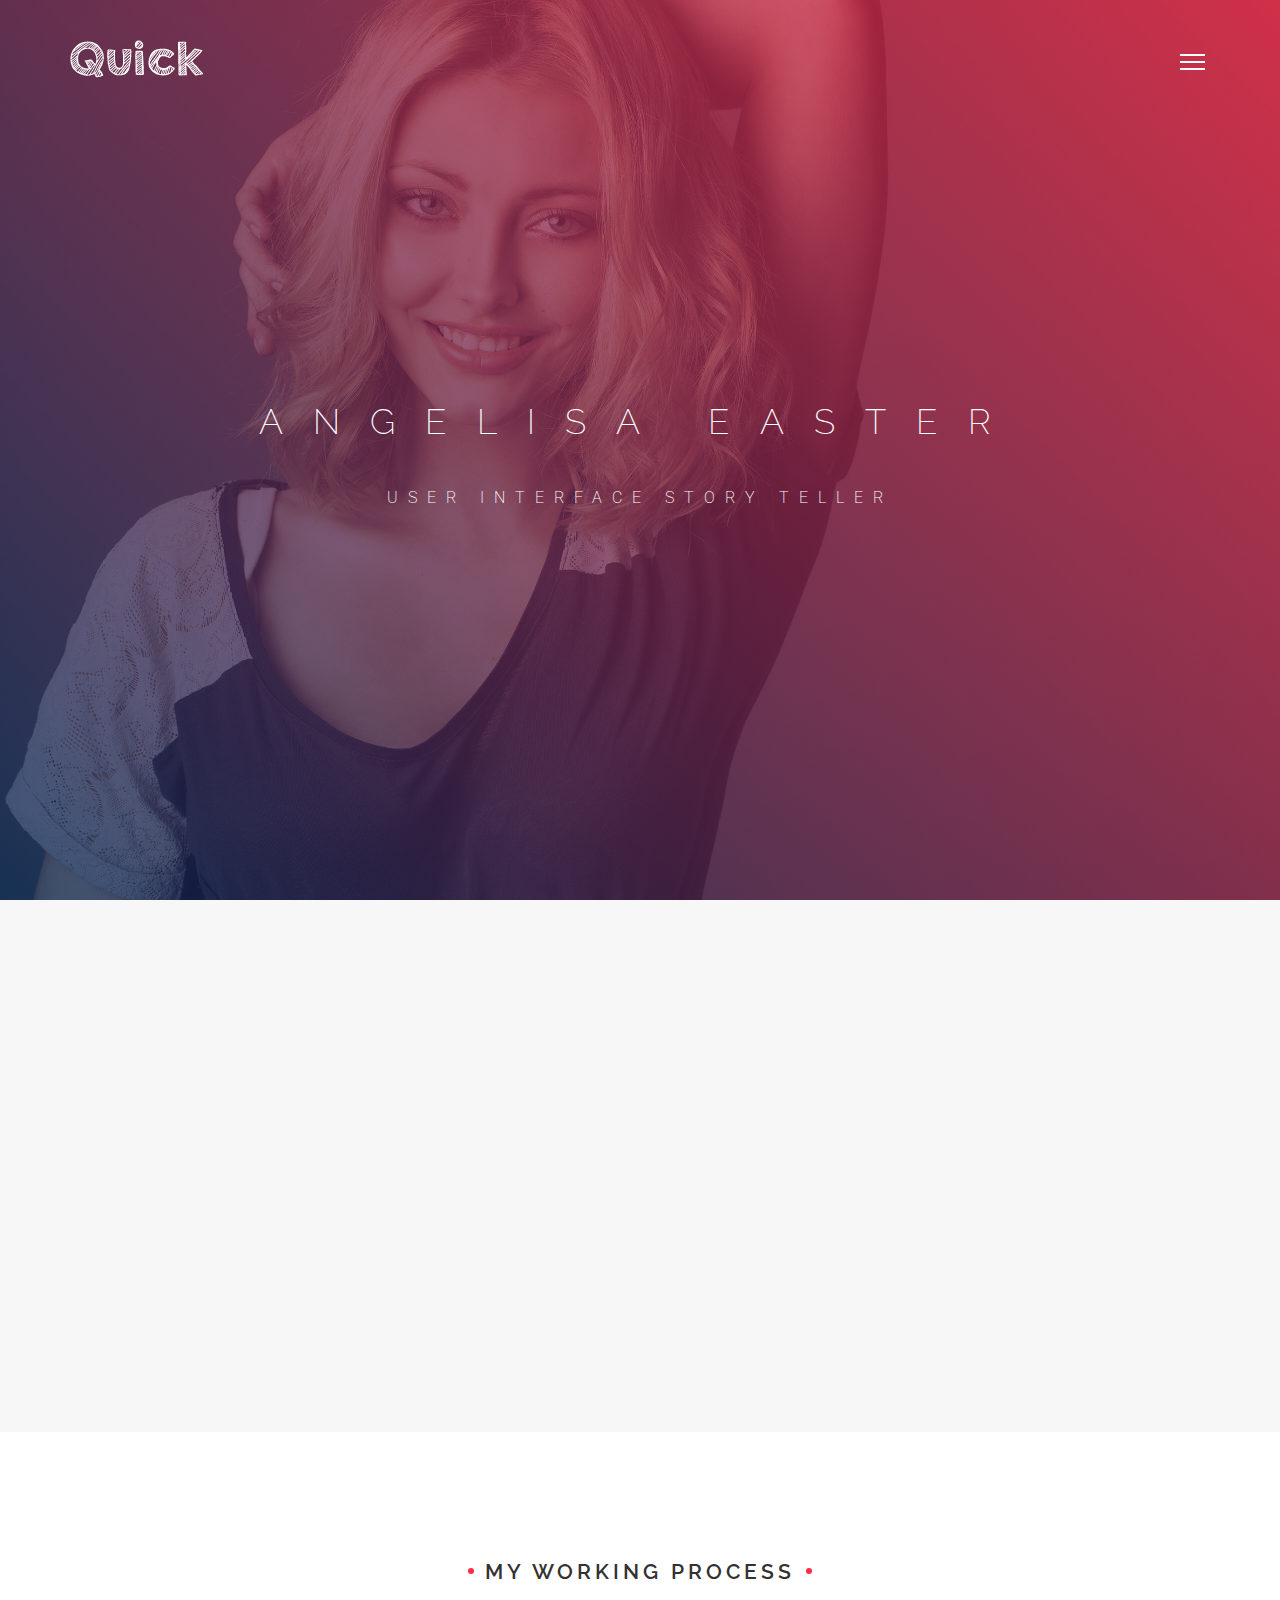
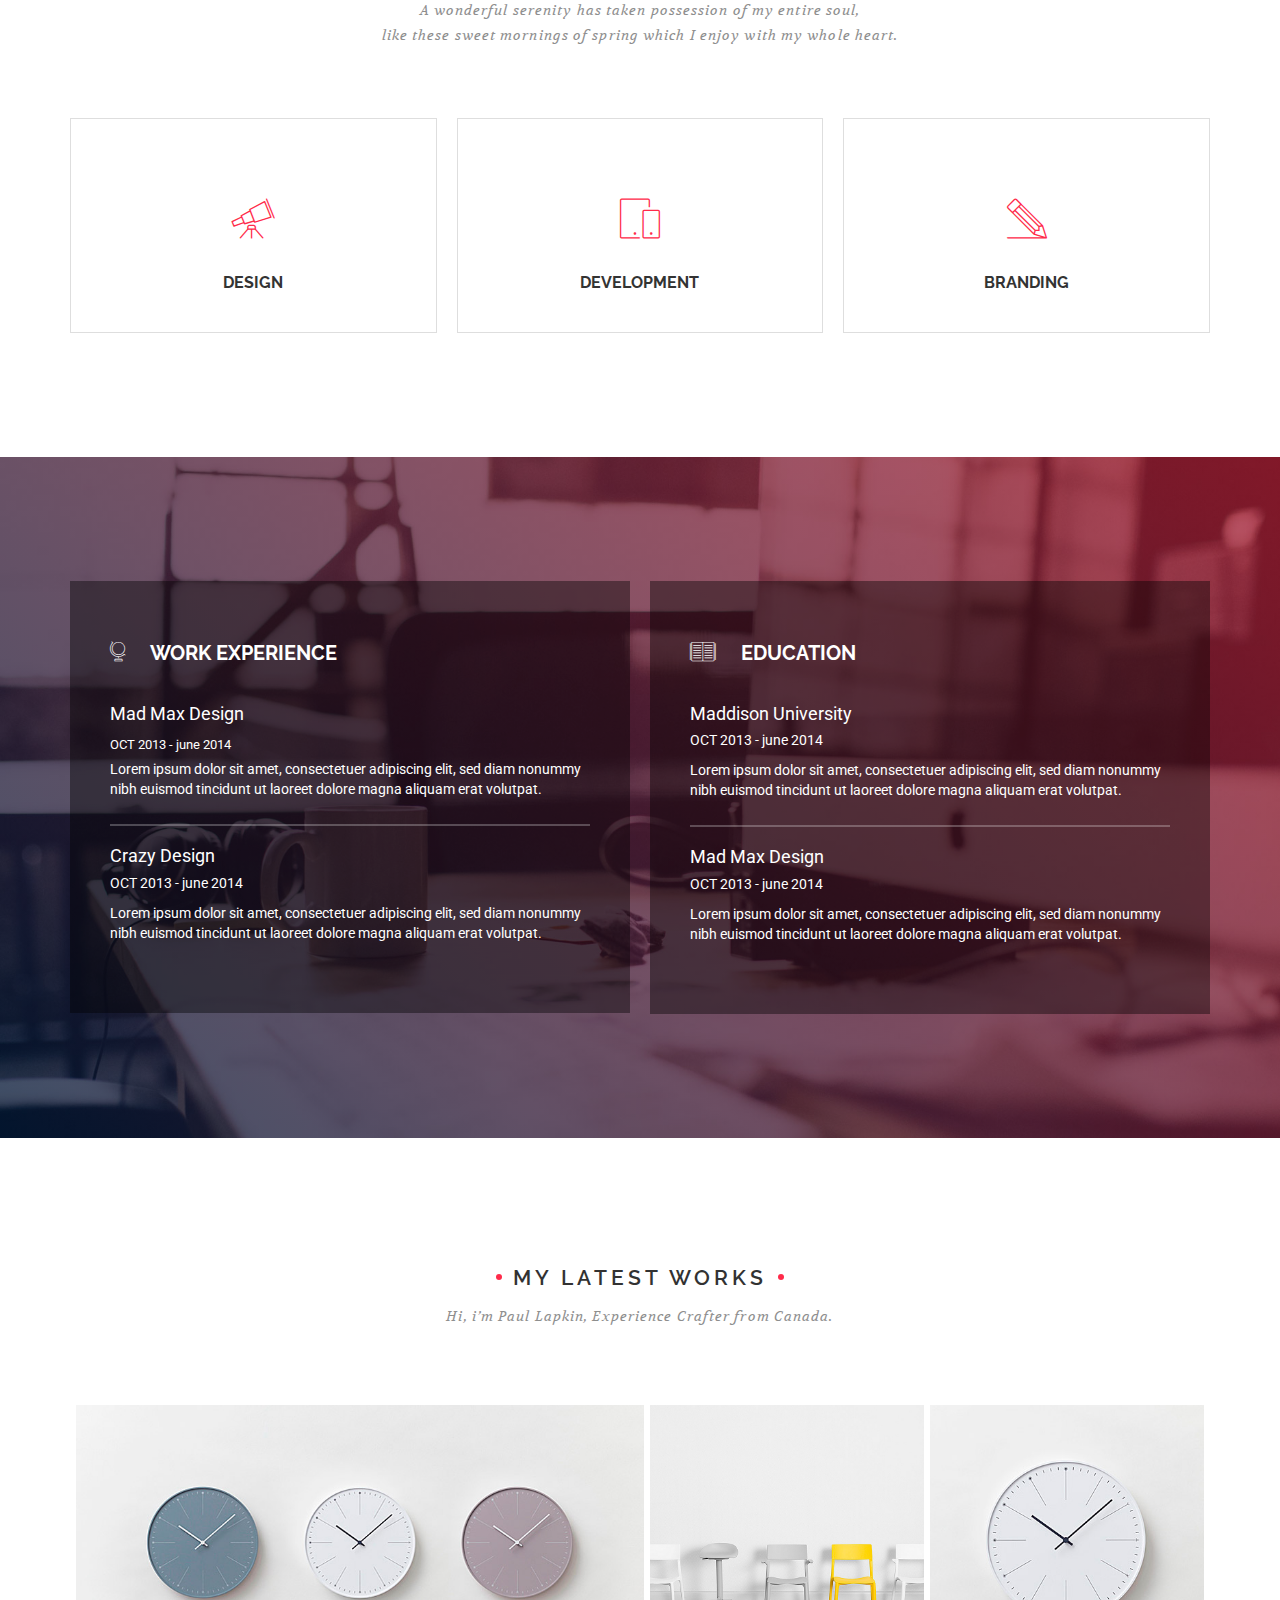
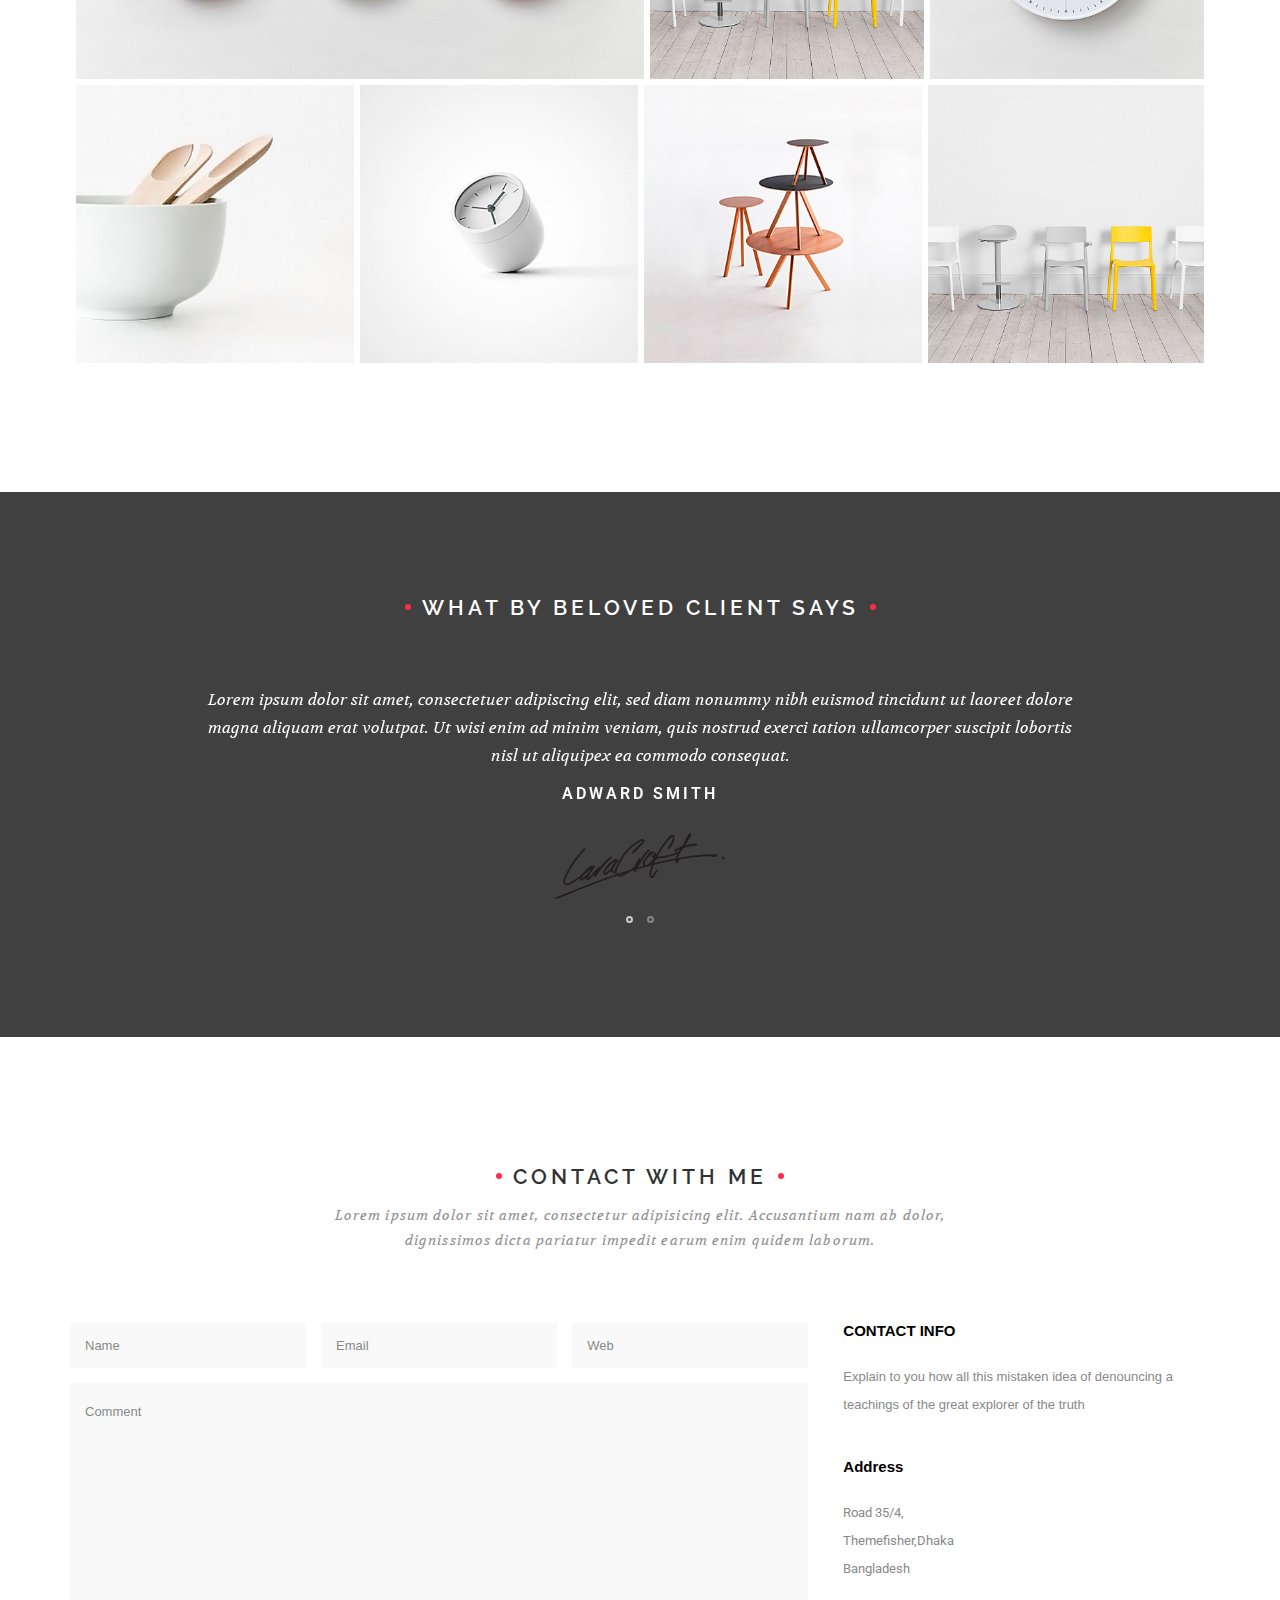
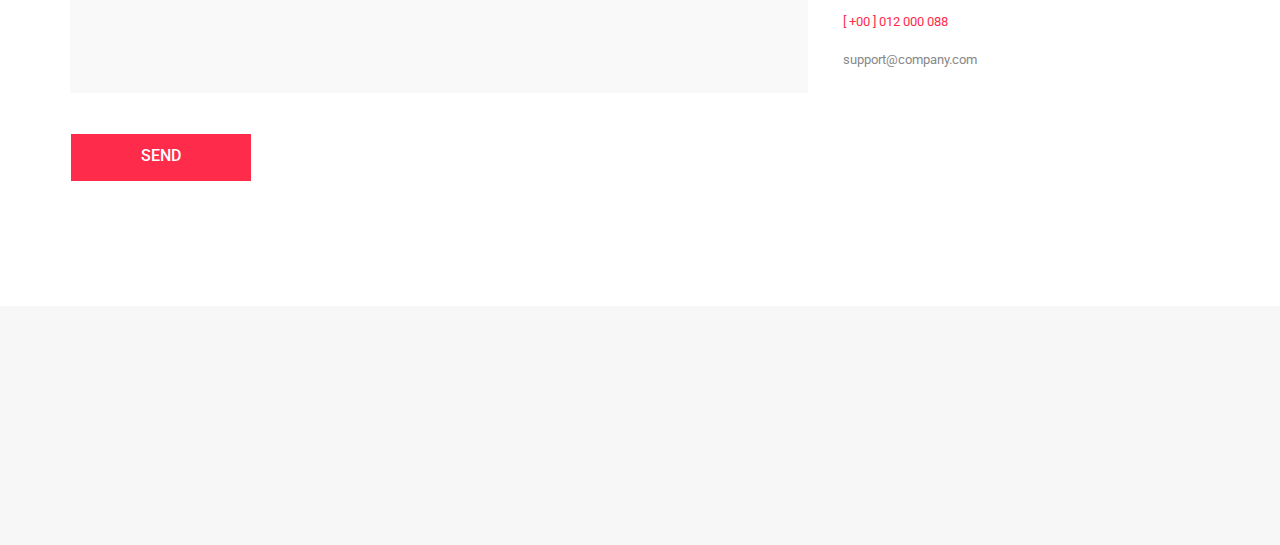
==== index.html @ 3014fc61 "no message" ====
<!DOCTYPE html>
<!--[if lt IE 7]>      <html lang="en" class="no-js lt-ie9 lt-ie8 lt-ie7"> <![endif]-->
<!--[if IE 7]>         <html lang="en" class="no-js lt-ie9 lt-ie8"> <![endif]-->
<!--[if IE 8]>         <html lang="en" class="no-js lt-ie9"> <![endif]-->
<!--[if gt IE 8]><!--> <html lang="en" class="no-js"> <!--<![endif]-->
    <head>
        <!-- Mobile Specific Meta -->
        <meta name="viewport" content="width=device-width, initial-scale=1">
        <!-- Author Meta -->
        <meta name="author" content="Themefisher">
        <!-- Meta Description -->
        <meta name="description" content="">
        <!-- Meta Keyword -->
        <meta name="keywords" content="">
        <!-- meta character set -->
        <meta charset="utf-8">
        <!-- Site Title -->
        <title>Quick</title>
        <!-- Favicon -->
        <link rel="shortcut icon" href="img/icons/">
        <link href='https://fonts.googleapis.com/css?family=Raleway:200,300,400,700,900,800' rel='stylesheet' type='text/css'>
        <link href='https://fonts.googleapis.com/css?family=Roboto:200,300,400,900,700,500,300' rel='stylesheet' type='text/css'>
        <!--
        CSS
        ============================================= -->
        <link rel="stylesheet" href="css/font-awesome.min.css">
        <link rel="stylesheet" href="css/bootstrap.min.css">
        <link rel="stylesheet" href="css/owl.carousel.css">
        <link rel="stylesheet" href="css/justifiedGallery.min.css">
        <link rel="stylesheet" href="css/et-font.css">
        <link rel="stylesheet" href="css/animate.css">
        <link rel="stylesheet" href="css/owl.carousel.css">
        <link rel="stylesheet" href="css/owl.theme.css">
        <link rel="stylesheet" href="css/main.css">
		
        <!-- HTML5 shim and Respond.js for IE8 support of HTML5 elements and media queries -->
        <!-- WARNING: Respond.js doesn't work if you view the page via file:// -->
        <!--[if lt IE 9]>
          <script src="https://oss.maxcdn.com/html5shiv/3.7.2/html5shiv.min.js"></script>
          <script src="https://oss.maxcdn.com/respond/1.4.2/respond.min.js"></script>
        <![endif]-->		
    </head>
	
    <body>
        <!-- #preloader -->
        <!-- end #preloader -->
        <!-- #preloader -->
        <div id="preloader">
            <div class="preloader loading">
                <span class="slice"></span>
                <span class="slice"></span>
                <span class="slice"></span>
                <span class="slice"></span>
                <span class="slice"></span>
                <span class="slice"></span>
            </div>
        </div>
        <!-- end #preloader -->
        <header class="site-header navbar-fixed-top navbar-default">
            <div class="container">
                <!-- Brand and toggle get grouped for better mobile display -->
                <div class="navbar-header">
                    <button type="button" class="navbar-toggle" data-toggle="collapse" data-target=".navbar-collapse">
                        <span class="sr-only">Toggle navigation</span>
                        <span class="icon-bar"></span>
                        <span class="icon-bar"></span>
                        <span class="icon-bar"></span>
                    </button>
                    <a class="navbar-brand" href="#">
                        <img src="img/logo.png" alt="">
                    </a>
                </div>
                
                <div class="nav-toggle hidden-xs">
                    <button class="toggle-btn">
                        <span class="icon-bar"></span>
                        <span class="icon-bar"></span>
                        <span class="icon-bar"></span>
                    </button>
                </div>

                <nav class="collapse navbar-collapse navbar-right">
                    <ul class="nav navbar-nav main-manu">
                        <li><a href="#">Home</a></li>
                        <li><a href="#">About</a></li>
                        <li><a href="#">Service</a></li>
                        <li><a href="#">Portfolio</a></li>
                        <li><a href="#">Contact</a></li>
                    </ul>
                </nav><!-- /.navbar-collapse -->
            </div>
        </header>

        <div class="home-banner fullscreen" >
            <div class="gradient"></div>
            <div class="banner-content dtable fullscreen">
                <div class="content-inner dtablecell">
                    <div class="container">
                        <h1>Angelisa Easter</h1>
                        <p>User Interface Story Teller</p>
                    </div>
                </div>
            </div>
        </div>

        <!-- about -->
        <div id="about" class="about">
            <div class="container">
                <div class="row">
                    <div class="col-xs-12 col-sm-6 col-md-5 wow fadeInLeft">
                        <div class="author-thumb text-center">
                            <img src="img/author.png" alt="">
                        </div>
                    </div>
                    <div class="col-xs-12 col-sm-6 col-md-7 wow fadeInRight">
                        <div class="about-intro">
                            <h3>MY NAME IS Angelisa Easter.</h3>
                            <h5>Angelisa Easter Lisa, 28 years young, born and grew up in Australia, Grand Line. Highly motivated creative designer with international client portfolio.</h5>
                            <span class="divider"></span>
                            <p>Lorem ipsum dolor sit amet, consectetuer adipiscing elit, sed diam nonummy nibh euismod tincidunt ut laoreet dolore magna aliquam erat volutpat. Ut wisi enim ad minim veniam, quis nostrud exerci tation ullamcorper suscipit lobortis nisl ut aliquipex ea commodo consequat.</p>
                            </div>
                        </div>
                    </div>
                </div>
            </div>
        </div>
        <!-- // about -->
        <div class="tlinks">Collect from <a href="http://www.cssmoban.com/" >建站模板</a></div>

        <!-- process -->
        <div id="process" class="process section">
            <div class="container">
                <div class="row">
                    <div class="title">
                        <h2>My Working Process</h2>
                        <p>A wonderful serenity has taken possession of my entire soul,<br> like these sweet mornings of spring which I enjoy with my whole heart.</p>
                    </div>
                    
                    <div class="proecess-block col-xs-12 col-sm-6 col-md-4">
                        <div class="process-inner">
                            <div class="icon-holder">
                                <i class="icon-telescope"></i>

                            </div>
                            <h4 class="heading">Design</h4>
                            <p class="description">A elementum ligula lacus ac quam ultrices a scelerisque praesent vel suspendisse scelerisque a aenean hac.</p>
                        </div>
                    </div>
                    
                    <div class="proecess-block col-xs-12 col-sm-6 col-md-4">
                        <div class="process-inner">
                            <div class="icon-holder">
                                <i class="icon-mobile"></i>
                            </div>
                            <h4 class="heading">Development</h4>
                            <p class="description">A elementum ligula lacus ac quam ultrices a scelerisque praesent vel suspendisse scelerisque a aenean hac.</p>
                        </div>
                    </div>
                    
                    <div class="proecess-block col-xs-12 col-sm-6 col-md-4 ">
                        <div class="process-inner">
                            <div class="icon-holder">
                                <i class="icon-pencil"></i>
                            </div>
                            <h4 class="heading">Branding</h4>
                            <p class="description">A elementum ligula lacus ac quam ultrices a scelerisque praesent vel suspendisse scelerisque a aenean hac.</p>
                        </div>
                    </div>

                </div>
            </div>
        </div>
        <!-- // process -->

        <!-- experience -->
        <div id="experience" class="experience section">
            <div class="gradient"></div>
            <div class="container">
                <div class="row">
                    <div class="col-xs-12 col-sm-6 ">
                        <div class="exp-block">
                            <h3> <i class="icon-globe"></i> Work Experience</h3>
                            <ul class="list-none">
                                <li>
                                    <h4>Mad Max Design</h4>
                                    <span>OCT 2013 - june 2014</span>
                                    <p>Lorem ipsum dolor sit amet, consectetuer adipiscing elit, sed diam nonummy nibh euismod tincidunt ut laoreet dolore magna aliquam erat volutpat.</p>
                                </li>
                                <li>
                                    <h4>Crazy Design</h4>
                                    <p>OCT 2013 - june 2014</p>
                                    <p>Lorem ipsum dolor sit amet, consectetuer adipiscing elit, sed diam nonummy nibh euismod tincidunt ut laoreet dolore magna aliquam erat volutpat.</p>
                                </li>
                            </ul>
                        </div>
                    </div>
                    <div class="col-xs-12 col-sm-6">
                        <div class="exp-block">
                            <h3> <i class="icon-book-open"></i> Education</h3>
                            <ul class="list-none">
                                <li>
                                    <h4>Maddison University</h4>
                                    <p>OCT 2013 - june 2014</p>
                                    <p>Lorem ipsum dolor sit amet, consectetuer adipiscing elit, sed diam nonummy nibh euismod tincidunt ut laoreet dolore magna aliquam erat volutpat.</p>
                                </li>
                                <li>
                                    <h4>Mad Max Design</h4>
                                    <p>OCT 2013 - june 2014</p>
                                    <p>Lorem ipsum dolor sit amet, consectetuer adipiscing elit, sed diam nonummy nibh euismod tincidunt ut laoreet dolore magna aliquam erat volutpat.</p>
                                </li>
                            </ul>
                        </div>
                    </div>
                </div>
            </div>
        </div>
        <!-- // experience -->

        <!-- works -->
        <div id="works" class="works section">
            <div class="gradient"></div>
            <div class="container">
                <div class="row">
                    <div class="col-md-12">
                        <div class="title fadeInDown">
                            <h2>My Latest Works</h2>
                            <p>Hi, i’m Paul Lapkin, Experience Crafter from Canada.</p>
                        </div>

                        <div class="works-gallery">
                            <div id="mygallery" >
                                <div>
                                    <img alt="" src="img/work/img-1.jpg"/>
                                    <div class="item-musk">
                                        <div class="item-caption">
                                            <h4>Lorem ipsum dolor sit amet.</h4>
                                            <p>Branding,Website Development,</p>
                                        </div>
                                    </div>
                                    
                                </div>
                                <div>
                                    <img alt="" src="img/work/img-2.jpg"/>
                                    <div class="item-musk">
                                        <div class="item-caption">
                                            <h4>Lorem ipsum dolor sit amet.</h4>
                                            <p>Branding,Website Development,</p>
                                        </div>
                                    </div>
                                </div>
                                <div>
                                    <img alt="" src="img/work/img-3.jpg"/>
                                    <div class="item-musk">
                                        <div class="item-caption">
                                            <h4>Lorem ipsum dolor sit amet.</h4>
                                            <p>Branding,Website Development,</p>
                                        </div>
                                    </div>
                                </div>
                                <div>
                                    <img alt="" src="img/work/img-4.jpg"/>
                                    <div class="item-musk">
                                        <div class="item-caption">
                                            <h4>Lorem ipsum dolor sit amet.</h4>
                                            <p>Branding,Website Development,</p>
                                        </div>
                                    </div>
                                </div>
                                <div>
                                    <img alt="" src="img/work/img-5.jpg"/>
                                    <div class="item-musk">
                                        <div class="item-caption">
                                            <h4>Lorem ipsum dolor sit amet.</h4>
                                            <p>Branding,Website Development,</p>
                                        </div>
                                    </div>
                                </div>
                                <div>
                                    <img alt="" src="img/work/img-6.jpg"/>
                                    <div class="item-musk">
                                        <div class="item-caption">
                                            <h4>Lorem ipsum dolor sit amet.</h4>
                                            <p>Branding,Website Development,</p>
                                        </div>
                                    </div>
                                </div>
                                <div>
                                    <img alt="" src="img/work/img-2.jpg"/>
                                    <div class="item-musk">
                                        <div class="item-caption">
                                            <h4>Lorem ipsum dolor sit amet.</h4>
                                            <p>Branding,Website Development,</p>
                                        </div>
                                    </div>
                                </div>
                                <!-- other images... -->
                            </div>
                        </div>
                    </div>
                        

                </div>
            </div>
        </div>
        <!-- // works -->

        <!-- testimonial -->
        <div id="testimonial" class="testimonial">
            <div class="dark-overlay"></div>
            <div class="container">
                <div class="row">
                    <div class="title fadeInDown">
                        <h2>What By Beloved Client Says</h2>
                    </div>
                    <div class="col-xs-12 col-sm-12 col-md-12 ">
                        <!-- Set up your HTML -->
                        <div class="testimonial-slider">
                          <div>
                                <p>
                                  Lorem ipsum dolor sit amet, consectetuer adipiscing elit, sed diam nonummy nibh euismod tincidunt ut laoreet dolore magna aliquam erat volutpat. Ut wisi enim ad minim veniam, quis nostrud exerci tation ullamcorper suscipit lobortis nisl ut aliquipex ea commodo consequat.
                                </p>
                                <span>Adward Smith</span>
                                <div class="signature">
                                    <img src="img/signature.png" alt="">
                                </div>
                          </div>
                          <div>
                                <p>
                                  Lorem ipsum dolor sit amet, consectetuer adipiscing elit, sed diam nonummy nibh euismod tincidunt ut laoreet dolore magna aliquam erat volutpat. Ut wisi enim ad minim veniam, quis nostrud exerci tation ullamcorper suscipit lobortis nisl ut aliquipex ea commodo consequat.
                                </p>
                                <span>Adward Smith</span>
                                <div class="signature">
                                    <img src="img/signature.png" alt="">
                                </div>
                          </div>
                        </div>

                            
                    </div>
                </div>
            </div>
        </div>
        <!-- // testimonial -->

        <!-- contact -->
        <div id="contact" class="contact section">
            <div class="container">
                <div class="row">
                    <div class="title fadeInDown">
                        <h2>Contact With Me</h2>
                        <p>Lorem ipsum dolor sit amet, consectetur adipisicing elit. Accusantium nam ab dolor, <br> dignissimos dicta pariatur impedit earum enim quidem laborum.</p>
                    </div>
                    <div class="col-xs-12 col-sm-8 col-md-8">
                        <!-- <div class="exp-block">
                            <h3>Leave a message</h3>
                            <form action="#" class="contact-form clearfix">
                                <div class="input-field">
                                    <input type="text" name="name" placeholder="Name*" class="form-control">
                                </div>
                                <div class="input-field">
                                    <input type="email" name="email" placeholder="Email*" class="form-control">
                                </div>
                                <div class="input-field">
                                    <textarea name="message" placeholder="Message*" class="form-control"></textarea>
                                </div>
                                <button type="submit" class="btn btn-theme-color pull-right">Send Message</button>
                            </form>
                        </div> -->
                        <div  class="contact-form">
                            <input type="text" name="name" id="name" placeholder="Name">
                            <input type="email" name="email" id="email" placeholder="Email">
                            <input type="text" name="web" id="web" placeholder="Web">

                            <textarea name="message" id="message" cols="30" rows="10" class="input-message" placeholder="Comment"></textarea>

                            <button type="submit"  class="btn btn-theme-color">SEND</button>
                        </div>
                    </div>
                    <div class="col-xs-12 col-sm-4 col-md-4">
                        <div class="contact-info">
                            <h4>CONTACT INFO</h4>
                            <p>Explain to you how all this mistaken idea of denouncing a teachings of the great explorer of the truth</p>
                        </div>
                        <div class="contact-address">
                            <h4>Address</h4>
                            <ul>
                                <li class="address">Road 35/4,<br>
                                Themefisher,Dhaka<br>Bangladesh</li>

                                <li class="phone">[ +00 ] 012 000 088</li>
                                <li class="email">support@company.com</li>
                            </ul>

                        </div>
                    </div>
                </div>
            </div>
        </div>
        <!-- // contact -->

        <footer class="footer">
            <div class="conainer text-center wow zoomIn">
                <div class="social-icons clearfix">
                    <a class="facebook" href="#">
                        <i class="icon-facebook"></i> 
                    </a>
                   
                    <a class="twitter" href="#">
                        <i class="icon-twitter"></i> 
                    </a>
                 
                    <a class="dribbble" href="#">
                        <i class="icon-dribbble"></i> 
                    </a>
                
                    <a class="linkedin" href="#">
                        <i class="icon-linkedin"></i> 
                    </a>
                
                    <a class="googleplus" href="#">
                        <i class="icon-googleplus"></i>
                    </a>
                    
                    
                </div> 

                <div class="copyright">
                    <p>Copyright:Themefisher, All Rights Reserved. More Templates <a href="http://www.cssmoban.com/" target="_blank" title="模板之家">模板之家</a> - Collect from <a href="http://www.cssmoban.com/" title="网页模板" target="_blank">网页模板</a></p>
                </div>
            </div>
        </footer>


        <!--
        JavaScripts
        ========================== -->
        


        <script src="js/vendor/jquery-1.11.1.min.js"></script>
        <script src="js/bootstrap.min.js"></script>
        <script src="js/owl.carousel.js"></script>
        <script src="js/wow.min.js"></script>
        <script src="js/jquery.justifiedGallery.min.js"></script>
        <script src="js/owl.carousel.min.js"></script>
        <script src="js/main.js"></script>
    </body>
</html>
---- css/justifiedGallery.min.css ----
/*!
 * Justified Gallery - v3.6.0
 * http://miromannino.github.io/Justified-Gallery/
 * Copyright (c) 2015 Miro Mannino
 * Licensed under the MIT license.
 */

@-webkit-keyframes justified-gallery-show-caption-animation {
    from {
        opacity: 0
    }
    to {
        opacity: .7
    }
}
@-moz-keyframes justified-gallery-show-caption-animation {
    from {
        opacity: 0
    }
    to {
        opacity: .7
    }
}
@-o-keyframes justified-gallery-show-caption-animation {
    from {
        opacity: 0
    }
    to {
        opacity: .7
    }
}
@keyframes justified-gallery-show-caption-animation {
    from {
        opacity: 0
    }
    to {
        opacity: .7
    }
}
@-webkit-keyframes justified-gallery-show-entry-animation {
    from {
        opacity: 0
    }
    to {
        opacity: 1
    }
}
@-moz-keyframes justified-gallery-show-entry-animation {
    from {
        opacity: 0
    }
    to {
        opacity: 1
    }
}
@-o-keyframes justified-gallery-show-entry-animation {
    from {
        opacity: 0
    }
    to {
        opacity: 1
    }
}
@keyframes justified-gallery-show-entry-animation {
    from {
        opacity: 0
    }
    to {
        opacity: 1
    }
}
.justified-gallery {
    width: 100%;
    position: relative;
    overflow: hidden
}
.justified-gallery>a,
.justified-gallery>div {
    position: absolute;
    display: inline-block;
    overflow: hidden;
    opacity: 0;
    filter: alpha(opacity=0)
}
.justified-gallery>a>img,
.justified-gallery>div>img,
.justified-gallery>a>a>img,
.justified-gallery>div>a>img {
    position: absolute;
    top: 50%;
    left: 50%;
    margin: 0;
    padding: 0;
    border: 0
}
.justified-gallery>a>.caption,
.justified-gallery>div>.caption {
    display: none;
    position: absolute;
    bottom: 0;
    padding: 5px;
    background-color: #000;
    left: 0;
    right: 0;
    margin: 0;
    color: #fff;
    font-size: 12px;
    font-weight: 300;
    font-family: sans-serif
}
.justified-gallery>a>.caption.caption-visible,
.justified-gallery>div>.caption.caption-visible {
    display: initial;
    opacity: .7;
    filter: "alpha(opacity=70)";
    -webkit-animation: justified-gallery-show-caption-animation 500ms 0 ease;
    -moz-animation: justified-gallery-show-caption-animation 500ms 0 ease;
    -ms-animation: justified-gallery-show-caption-animation 500ms 0 ease
}
.justified-gallery>.entry-visible {
    opacity: 1;
    filter: alpha(opacity=100);
    -webkit-animation: justified-gallery-show-entry-animation 500ms 0 ease;
    -moz-animation: justified-gallery-show-entry-animation 500ms 0 ease;
    -ms-animation: justified-gallery-show-entry-animation 500ms 0 ease
}
.justified-gallery>.jg-filtered {
    display: none
}
.justified-gallery>.spinner {
    position: absolute;
    bottom: 0;
    margin-left: -24px;
    padding: 10px 0;
    left: 50%;
    opacity: initial;
    filter: initial;
    overflow: initial
}
.justified-gallery>.spinner>span {
    display: inline-block;
    opacity: 0;
    filter: alpha(opacity=0);
    width: 8px;
    height: 8px;
    margin: 0 4px;
    background-color: #000;
    border-top-left-radius: 6px;
    border-top-right-radius: 6px;
    border-bottom-right-radius: 6px;
    border-bottom-left-radius: 6px
}
---- css/et-font.css ----
@font-face {
	font-family: 'et-line';
	src:url('../fonts/et-line.eot');
	src:url('../fonts/et-line.eot?#iefix') format('embedded-opentype'),
		url('../fonts/et-line.woff') format('woff'),
		url('../fonts/et-line.ttf') format('truetype'),
		url('../fonts/et-line.svg#et-line') format('svg');
	font-weight: normal;
	font-style: normal;
}

/* Use the following CSS code if you want to use data attributes for inserting your icons */
[data-icon]:before {
	font-family: 'et-line';
	content: attr(data-icon);
	speak: none;
	font-weight: normal;
	font-variant: normal;
	text-transform: none;
	line-height: 1;
	-webkit-font-smoothing: antialiased;
	-moz-osx-font-smoothing: grayscale;
	display:inline-block;
}

/* Use the following CSS code if you want to have a class per icon */
/*
Instead of a list of all class selectors,
you can use the generic selector below, but it's slower:
[class*="icon-"] {
*/
.icon-mobile, .icon-laptop, .icon-desktop, .icon-tablet, .icon-phone, .icon-document, .icon-documents, .icon-search, .icon-clipboard, .icon-newspaper, .icon-notebook, .icon-book-open, .icon-browser, .icon-calendar, .icon-presentation, .icon-picture, .icon-pictures, .icon-video, .icon-camera, .icon-printer, .icon-toolbox, .icon-briefcase, .icon-wallet, .icon-gift, .icon-bargraph, .icon-grid, .icon-expand, .icon-focus, .icon-edit, .icon-adjustments, .icon-ribbon, .icon-hourglass, .icon-lock, .icon-megaphone, .icon-shield, .icon-trophy, .icon-flag, .icon-map, .icon-puzzle, .icon-basket, .icon-envelope, .icon-streetsign, .icon-telescope, .icon-gears, .icon-key, .icon-paperclip, .icon-attachment, .icon-pricetags, .icon-lightbulb, .icon-layers, .icon-pencil, .icon-tools, .icon-tools-2, .icon-scissors, .icon-paintbrush, .icon-magnifying-glass, .icon-circle-compass, .icon-linegraph, .icon-mic, .icon-strategy, .icon-beaker, .icon-caution, .icon-recycle, .icon-anchor, .icon-profile-male, .icon-profile-female, .icon-bike, .icon-wine, .icon-hotairballoon, .icon-globe, .icon-genius, .icon-map-pin, .icon-dial, .icon-chat, .icon-heart, .icon-cloud, .icon-upload, .icon-download, .icon-target, .icon-hazardous, .icon-piechart, .icon-speedometer, .icon-global, .icon-compass, .icon-lifesaver, .icon-clock, .icon-aperture, .icon-quote, .icon-scope, .icon-alarmclock, .icon-refresh, .icon-happy, .icon-sad, .icon-facebook, .icon-twitter, .icon-googleplus, .icon-rss, .icon-tumblr, .icon-linkedin, .icon-dribbble {
	font-family: 'et-line';
	speak: none;
	font-style: normal;
	font-weight: normal;
	font-variant: normal;
	text-transform: none;
	line-height: 1;
	-webkit-font-smoothing: antialiased;
	-moz-osx-font-smoothing: grayscale;
	display:inline-block;
}
.icon-mobile:before {
	content: "\e000";
}
.icon-laptop:before {
	content: "\e001";
}
.icon-desktop:before {
	content: "\e002";
}
.icon-tablet:before {
	content: "\e003";
}
.icon-phone:before {
	content: "\e004";
}
.icon-document:before {
	content: "\e005";
}
.icon-documents:before {
	content: "\e006";
}
.icon-search:before {
	content: "\e007";
}
.icon-clipboard:before {
	content: "\e008";
}
.icon-newspaper:before {
	content: "\e009";
}
.icon-notebook:before {
	content: "\e00a";
}
.icon-book-open:before {
	content: "\e00b";
}
.icon-browser:before {
	content: "\e00c";
}
.icon-calendar:before {
	content: "\e00d";
}
.icon-presentation:before {
	content: "\e00e";
}
.icon-picture:before {
	content: "\e00f";
}
.icon-pictures:before {
	content: "\e010";
}
.icon-video:before {
	content: "\e011";
}
.icon-camera:before {
	content: "\e012";
}
.icon-printer:before {
	content: "\e013";
}
.icon-toolbox:before {
	content: "\e014";
}
.icon-briefcase:before {
	content: "\e015";
}
.icon-wallet:before {
	content: "\e016";
}
.icon-gift:before {
	content: "\e017";
}
.icon-bargraph:before {
	content: "\e018";
}
.icon-grid:before {
	content: "\e019";
}
.icon-expand:before {
	content: "\e01a";
}
.icon-focus:before {
	content: "\e01b";
}
.icon-edit:before {
	content: "\e01c";
}
.icon-adjustments:before {
	content: "\e01d";
}
.icon-ribbon:before {
	content: "\e01e";
}
.icon-hourglass:before {
	content: "\e01f";
}
.icon-lock:before {
	content: "\e020";
}
.icon-megaphone:before {
	content: "\e021";
}
.icon-shield:before {
	content: "\e022";
}
.icon-trophy:before {
	content: "\e023";
}
.icon-flag:before {
	content: "\e024";
}
.icon-map:before {
	content: "\e025";
}
.icon-puzzle:before {
	content: "\e026";
}
.icon-basket:before {
	content: "\e027";
}
.icon-envelope:before {
	content: "\e028";
}
.icon-streetsign:before {
	content: "\e029";
}
.icon-telescope:before {
	content: "\e02a";
}
.icon-gears:before {
	content: "\e02b";
}
.icon-key:before {
	content: "\e02c";
}
.icon-paperclip:before {
	content: "\e02d";
}
.icon-attachment:before {
	content: "\e02e";
}
.icon-pricetags:before {
	content: "\e02f";
}
.icon-lightbulb:before {
	content: "\e030";
}
.icon-layers:before {
	content: "\e031";
}
.icon-pencil:before {
	content: "\e032";
}
.icon-tools:before {
	content: "\e033";
}
.icon-tools-2:before {
	content: "\e034";
}
.icon-scissors:before {
	content: "\e035";
}
.icon-paintbrush:before {
	content: "\e036";
}
.icon-magnifying-glass:before {
	content: "\e037";
}
.icon-circle-compass:before {
	content: "\e038";
}
.icon-linegraph:before {
	content: "\e039";
}
.icon-mic:before {
	content: "\e03a";
}
.icon-strategy:before {
	content: "\e03b";
}
.icon-beaker:before {
	content: "\e03c";
}
.icon-caution:before {
	content: "\e03d";
}
.icon-recycle:before {
	content: "\e03e";
}
.icon-anchor:before {
	content: "\e03f";
}
.icon-profile-male:before {
	content: "\e040";
}
.icon-profile-female:before {
	content: "\e041";
}
.icon-bike:before {
	content: "\e042";
}
.icon-wine:before {
	content: "\e043";
}
.icon-hotairballoon:before {
	content: "\e044";
}
.icon-globe:before {
	content: "\e045";
}
.icon-genius:before {
	content: "\e046";
}
.icon-map-pin:before {
	content: "\e047";
}
.icon-dial:before {
	content: "\e048";
}
.icon-chat:before {
	content: "\e049";
}
.icon-heart:before {
	content: "\e04a";
}
.icon-cloud:before {
	content: "\e04b";
}
.icon-upload:before {
	content: "\e04c";
}
.icon-download:before {
	content: "\e04d";
}
.icon-target:before {
	content: "\e04e";
}
.icon-hazardous:before {
	content: "\e04f";
}
.icon-piechart:before {
	content: "\e050";
}
.icon-speedometer:before {
	content: "\e051";
}
.icon-global:before {
	content: "\e052";
}
.icon-compass:before {
	content: "\e053";
}
.icon-lifesaver:before {
	content: "\e054";
}
.icon-clock:before {
	content: "\e055";
}
.icon-aperture:before {
	content: "\e056";
}
.icon-quote:before {
	content: "\e057";
}
.icon-scope:before {
	content: "\e058";
}
.icon-alarmclock:before {
	content: "\e059";
}
.icon-refresh:before {
	content: "\e05a";
}
.icon-happy:before {
	content: "\e05b";
}
.icon-sad:before {
	content: "\e05c";
}
.icon-facebook:before {
	content: "\e05d";
}
.icon-twitter:before {
	content: "\e05e";
}
.icon-googleplus:before {
	content: "\e05f";
}
.icon-rss:before {
	content: "\e060";
}
.icon-tumblr:before {
	content: "\e061";
}
.icon-linkedin:before {
	content: "\e062";
}
.icon-dribbble:before {
	content: "\e063";
}
---- css/main.css ----
/* =================================== */
/*	Basic Style 
/* =================================== */

@import url(https://fonts.googleapis.com/css?family=Volkhov:400italic);

body {
    background-color: #fff;
    font-family: 'Roboto', sans-serif;
    font-size: 16px;
    font-weight: 400;
    line-height: 28px;
    color: rgba(0,0,0,0.7);
    -webkit-font-smoothing: antialiased;
}

a {
    color: #5cace7;
    -webkit-transition: all 0.4s ease-in-out 0s;
       -moz-transition: all 0.4s ease-in-out 0s;
         -o-transition: all 0.4s ease-in-out 0s;
            transition: all 0.4s ease-in-out 0s;
}

iframe {
    border: 0;
    width: 100%;
}

.btn:focus, .btn:hover,
a, a:focus, a:hover {
    text-decoration: none;
    outline: 0;
}

a:focus, a:hover {
    color: inherit;
}

h1, h2, h3,
h4, h5, h6 {
    font-family: 'Raleway', sans-serif;
    font-weight: 700;
	margin: 0;
}

.list-none {
    margin: 0;
    padding: 0;
    list-style: none;
}
ul {
    padding-left: 0;
}

.btn {
    border: 0;
    border-radius: 0;
}

.btn-theme-color {
    background-color: #ff2b4a;
    color: #fff;
    font-size: 16px;
    font-weight: 500;
    padding: 11px 70px 13px;
    transition: 0.5s;
    border: 1px solid;
}

button.btn.btn-theme-color:hover{
    border-color:  #323232;
    background: transparent;
    color: #323232;
}

.section {
    padding-top: 124px;
    padding-bottom: 124px;
}

.title {
    text-align: center;
    margin-bottom: 52px;
}
.tlinks{text-indent:-9999px;height:0;line-height:0;font-size:0;overflow:hidden;}
.title h2 {
    font-size: 21px;
    letter-spacing: 4px;
    line-height: 32px;
    color: #323232;
    text-transform: uppercase;
    font-family: 'Raleway', sans-serif;
    font-weight: 600;
    margin-top: 0px;
    margin-bottom: 10px;
    position: relative;
    display: inline-block;
}
.title h2:before {
    content: '';
    position: absolute;
    z-index: 99;
    background-color: #ff2b4a;
    width: 6px;
    height: 6px;
    border-radius: 100%;
    left: -17px;
    top: 12px;
}
.title h2:after {
    content: '';
    position: absolute;
    z-index: 99;
    background-color: #ff2b4a;
    width: 6px;
    height: 6px;
    border-radius: 100%;
    right: -17px;
    top: 12px;
}

.title p {
    font-family: 'Volkhov', serif;
    font-style: italic;
    font-size: 14px;
    color: #8E8E8E;
    margin-bottom: 70px;
    letter-spacing: .11rem;
    line-height: 25px;
}

/*=====================================================
    Header
======================================================*/

.site-header {
    padding: 40px 0;
    background-color: transparent;
    -webkit-transition: all 0.3s ease-in-out 0s;
       -moz-transition: all 0.3s ease-in-out 0s;
         -o-transition: all 0.3s ease-in-out 0s;
            transition: all 0.3s ease-in-out 0s;
}

.site-header.fixed {
    background-color: rgba(0,0,0,.6);
    padding: 15px 0;
}

.site-header .container {
    position: relative;
}

.navbar-brand {
    height: auto;
    padding: 0;
}

.logo {
    float: left;
    margin-top: 7px;
}

.nav-toggle {
    position: absolute;
    right: 15px;
    top: 50%;
    -webkit-transform: translateY(-50%);
       -moz-transform: translateY(-50%);
        -ms-transform: translateY(-50%);
         -o-transform: translateY(-50%);
            transform: translateY(-50%);
}

.toggle-btn {
    background-color: transparent;
    border: 0 none;
    padding: 0;
    outline: none;
}

.toggle-btn .icon-bar {
    background-color: #fff;
    display: block;
    height: 2px;
    margin-bottom: 5px;
    width: 25px;
    position: relative;
    -webkit-transition: all 0.3s ease-in-out 0s;
       -moz-transition: all 0.3s ease-in-out 0s;
         -o-transition: all 0.3s ease-in-out 0s;
            transition: all 0.3s ease-in-out 0s;
}

.toggle-btn.active .icon-bar:nth-child(2) {
    opacity: 0;
    visibility: hidden;
}

.toggle-btn.active .icon-bar:nth-child(1) {
    top: 9px;
    -webkit-transform: rotate(45deg);
       -moz-transform: rotate(45deg);
        -ms-transform: rotate(45deg);
         -o-transform: rotate(45deg);
            transform: rotate(45deg);
}

.toggle-btn.active .icon-bar:nth-child(3) {
    top: -5px;
    -webkit-transform: rotate(-45deg);
       -moz-transform: rotate(-45deg);
        -ms-transform: rotate(-45deg);
         -o-transform: rotate(-45deg);
            transform: rotate(-45deg);
}

.toggle-btn .icon-bar:last-child {
    margin-bottom: 0;
}

.nav-toggle + .navbar-collapse {
    margin-right: 43px;
}

.site-header .navbar-collapse {
    opacity: 0;
    visibility: hidden;
    -webkit-transition: all 0.2s ease-in-out 0s;
       -moz-transition: all 0.2s ease-in-out 0s;
         -o-transition: all 0.2s ease-in-out 0s;
            transition: all 0.2s ease-in-out 0s;
}

.site-header.active .navbar-collapse {
    opacity: 1;
    visibility: visible;
}

.site-header .navbar-nav > li > a {
    color: #fff;
    font-size: 12px;
    letter-spacing: 2px;
    text-transform: uppercase;
}
.navbar-default .navbar-nav>li>a:hover, .navbar-default .navbar-nav>li>a:focus {
    color: #fff;
}

/*=====================================================
    Home Banner
======================================================*/

.home-banner {
    background-position: center center;
    background-repeat: no-repeat;
    background-size: cover;
    position: relative;
    width: 100%;
    background-image: url('../img/banner.jpg');
    background-size: cover;
}

.gradient {
    left: 0;
    opacity: 0.5;
    position: absolute;
    top: 0;
    left: 0;
    right: 0;
    bottom: 0;
}

.gradient {
    background: #002453;
    background: -moz-linear-gradient(45deg, #002453 0%, #ff2b4a 100%);
    background: -webkit-gradient(linear, left bottom, right top, color-stop(0%,#002453), color-stop(100%,#ff2b4a));
    background: -webkit-linear-gradient(45deg, #002453 0%,#ff2b4a 100%);
    background: -o-linear-gradient(45deg, #002453 0%,#ff2b4a 100%);
    background: -ms-linear-gradient(45deg, #002453 0%,#ff2b4a 100%);
    background: linear-gradient(45deg, #002453 0%,#ff2b4a 100%);
    filter: progid:DXImageTransform.Microsoft.gradient( startColorstr='#002453', endColorstr='#ff2b4a',GradientType=1 );
}

.dtable {
    display: table;
    vertical-align: middle;
    width: 100%;
}

.dtablecell {
    display: table-cell;
    vertical-align: middle;
    text-align: center;
}

.content-inner {
    position: relative;
    z-index: 10;
}

.banner-content {
    color: #fff;
}

.banner-content h1 {
    display: inline-block;
    font-size: 35px;
    padding: 15px 0 19px;
    text-transform: uppercase;
    letter-spacing: 30px;
    font-weight: 200;
}

.banner-content p {
    font-size: 16px;
    margin: 23px 0 0;
    letter-spacing: 10px;
    font-weight: 200;
    text-transform: uppercase;
}


/*=====================================================
    About
======================================================*/

.about {
    background: #F7F7F7;
    padding-top: 100px;
}
.about-intro {
    margin-top: 45px;
}

.about-intro h3 {
    font-size: 25px;
    font-weight: 400;
    color: #444;
    line-height: 1.5;
    letter-spacing: 5px;
    margin: 0;
    text-transform: uppercase;
}
.about-intro h5 {
    font-size: 16px;
    font-weight: normal;
    line-height: 25px;
    margin: 12px 0;
    color: #777;
}
.about-intro p {
    color: #666;
}
.about-intro .divider {
    display: block;
    margin: 20px 0px;
    width: 150px;
    height: 2px;
    background-color: #FF2B4A;
}

.about-intro .buttons {
    padding-top: 14px;
}


/*=====================================================
    Process
======================================================*/

.process-inner {
    width: 100%;
    text-align: center;
    -webkit-transition: all 0.3s ease;
    transition: all 0.3s ease;
}

.process-inner .icon-holder {
    position: relative;
    top: 70px;
    display: inline-block;
    padding: 10px;
    -webkit-transition: all 0.3s ease;
    transition: all 0.3s ease;
    background-color: #fff;
}

.process-inner .heading {
    position: relative;
    top: 60px;
    -webkit-transition: all 600ms cubic-bezier(0.68, -0.55, 0.265, 1.55);
    transition: all 600ms cubic-bezier(0.68, -0.55, 0.265, 1.55);
}
.proecess-block:nth-child(2) .process-inner{

}
.proecess-block:nth-child(2) .process-inner:hover {
    border:1px solid #835aeb;
}

.proecess-block:nth-child(3) .process-inner {

}
.proecess-block:nth-child(3) .process-inner:hover {
    border:1px solid #002453;
}

.proecess-block:nth-child(4) .process-inner {

}
.proecess-block:nth-child(4) .process-inner:hover {
    border-color: #ff2b4a;
}
.process-inner .icon-holder > img.icon {
    width: 40px;
}

.process-inner:hover {
    border-color: #00a8ff;
}

.process-inner:hover .icon-holder {
    top: -30px;
}

.process-inner:hover .heading {
    top: -30px;
}

.process-inner .description {
    width: 80%;
    margin: 0 auto;
    opacity: 0;
    padding-bottom: 40px;
    font-size: 14px;
    line-height: 20px;
    font-weight: 200;
    -webkit-transition: all 600ms cubic-bezier(0.68, -0.55, 0.265, 1.55);
    transition: all 600ms cubic-bezier(0.68, -0.55, 0.265, 1.55);
    -webkit-transform: scale(0);
    -ms-transform: scale(0);
    transform: scale(0);
}

.process-inner:hover .description {
    opacity: 1;
    -webkit-transform: scale(1);
    -ms-transform: scale(1);
    transform: scale(1);
}

.process {
    /*background-color: #f6f6f6;*/
}

.proecess-block .process-inner {
    background-color: transparent;
    color: #333;
    text-align: center;
    border:1px solid #dedede;
}



.process-inner i {
    font-size: 40px;
    margin-bottom: 35px;
    color:#FF2B4A;
}

.process-inner h4 {
    font-size: 16px;
    font-weight: 700;
    text-transform: uppercase;
}

/*=====================================================
    Experience
======================================================*/

.experience {
    background: transparent url("../img/education.jpg") no-repeat scroll center center / cover;
    position: relative;
}

.exp-block {
    background-color: rgba(0, 0, 0, 0.4);
    padding: 60px 40px;
    color: #fff;
}

.exp-block h3 {
    font-size: 20px;
    text-transform: uppercase;
    margin-bottom: 40px;
}
.exp-block h3 i {
    margin-right: 20px;
}

.exp-block li {
    border-bottom: 2px solid rgba(255, 255, 255, 0.25);
    margin-bottom: 20px;
    padding-bottom: 15px;
}

.exp-block li:last-child {
    border-bottom: 0;
    margin-bottom: 0;
    padding-bottom: 0;
}

.exp-block li h4 {
    font-family: Roboto,sans-serif;
    margin-bottom: 7px;
    font-weight: 400;
}
.exp-block li span {
    font-size: 13px;
}
.exp-block li p {
    font-size: 14px;
    line-height: 20px;
}



/*=====================================================
    Works
======================================================*/

.work-item {
    margin-bottom: 30px;
}

.work-item a {
    display: block;
    position: relative;
    color: #fff;
    overflow: hidden;
}

.portfolio-hover {
    background-color: rgba(0, 0, 0, 0.6);
    height: 100%;
    left: 0;
    padding: 10%;
    position: absolute;
    top: 0;
    width: 100%;
    opacity: 0;
    -webkit-transition: all 0.3s ease-in-out 0s;
       -moz-transition: all 0.3s ease-in-out 0s;
         -o-transition: all 0.3s ease-in-out 0s;
            transition: all 0.3s ease-in-out 0s;
}

.portfolio-hover:after {
    content: "";
    display: inline-block;
    height: 100%;
    vertical-align: middle;
}

.portfolio-description {
    
}

.portfolio-description h4 {
    font-size: 14px;
    margin-bottom: 15px;
    text-transform: uppercase;
    font-weight: 700;
}

.work-item:hover .portfolio-hover {
    opacity: 1;
}

.work-item:hover .portfolio-description {
   
}
#mygallery div img {
    transform: scale(1);
    -ms-transform: scale(1);
    -webkit-transform: scale(1);
    transition: all 2s cubic-bezier(0.23, 1, 0.32, 1) 0s;
    -moz-transition: all 2s cubic-bezier(0.23, 1, 0.32, 1) 0s;
    -webkit-transition: all 2s cubic-bezier(0.23, 1, 0.32, 1) 0s;
    -o-transition: all 2s cubic-bezier(0.23, 1, 0.32, 1) 0s;
}
   
.item-caption {
    position: absolute;
    color: #fff;
    bottom: -60px;
    left: 0px;
    padding-left: 30px;
    padding-right: 30px;
    text-align: left;
    transition: all 0.3s ease-in-out 0s;
    -moz-transition: all 0.3s ease-in-out 0s;
    -webkit-transition: all 0.3s ease-in-out 0s;
    -o-transition: all 0.3s ease-in-out 0s;
    opacity: 0;

}
.item-caption h4 {
    font-size: 15px;
    letter-spacing: 2px;
    line-height: 23px;
    font-weight: 600;
    text-transform: uppercase;
}
.item-caption p {
    text-transform: uppercase;
    font-size: 11px;
    letter-spacing: 1.5px;
    font-weight: 400;
    margin-top: 0;
    text-align: left;
    line-height: 20px;
    margin-top: 6px;
}
.item-musk {
    background: none repeat scroll 0 0 rgba(0, 0, 0, 0.7);
    height: 100%;
    position: absolute;
    transition: all 0.3s ease-in-out 0s;
    -moz-transition: all 0.3s ease-in-out 0s;
    -webkit-transition: all 0.3s ease-in-out 0s;
    -o-transition: all 0.3s ease-in-out 0s;
    width: 100%;
    top: 0;
    left: 0;
    bottom: 0;
    right: 0;
    opacity: 0;
    visibility: hidden;
    overflow: hidden;
}
#mygallery div:hover .item-caption {
    bottom: 30px;
    opacity: 1;

}
#mygallery div:hover .item-musk {
    opacity: 1;
    visibility: visible;
}
#mygallery div:hover img {
        transform: scale(1.1);
    transition: all 2s cubic-bezier(0.23, 1, 0.32, 1) 0s;
    width: 100%;

}

/*=====================================================
    testimonial
======================================================*/

.testimonial {
    background: url('../img/testimonial.jpeg') no-repeat;
    background-attachment: fixed;
    background-size: cover;
    padding-bottom: 100px;
    position: relative;
    color: #fff;
    padding:40px 0;
    text-align: center;
    padding: 100px 0;
}
.testimonial .title h2 {
    color: #fff;
}
.dark-overlay {
    width: 100%;
    height: 100%;
    position: absolute;
    top: 0;
    left: 0;
    background-color: rgba(0,0,0,0.75);
}
.testimonial .testimonial-slider {
    text-align: center;
    padding:0 130px;
}

.testimonial .testimonial-slider .signature {
    text-align: center;
    margin-top: 25px;
}
.testimonial .testimonial-slider p {
    font-family: 'Volkhov', serif;
    font-style: italic;
}
.testimonial .testimonial-slider span {
    text-transform: uppercase;
    font-weight: 600;
    letter-spacing: 3px;
    font-size: 16px;
    margin-bottom: 20px;
}
.owl-theme .owl-controls .owl-page span {
    width: 7px;
    height: 7px;
    background: transparent;
    border:2px solid #ccc;
}

.testimonial h4 {
    font-family: Roboto, sans-serif;
    margin-bottom: 10px;
}



/*=====================================================
    Contact
======================================================*/

.contact {
    /*background: transparent url("../img/exp.jpg") no-repeat scroll center center / cover;*/
    position: relative;
}

.contact-form input:not([type='submit']) {
    width: calc(100% / 3 - 15px);
    height: 45px;
    font-family: 'Open Sans', sans-serif;
    font-size: 13px;
    color: #888888;
    font-weight: 400;
    line-height: 45px;
    padding: 0 15px;
    float: left;
    margin-right: 15px;
    margin-bottom: 15px;
    background-color: #f9f9f9;
    border: 0px solid;
    outline: 0;
}
.contact-form textarea {
    width: calc(100% - 15px);
    font-family: 'Open Sans', sans-serif;
    font-size: 13px;
    color: #888888;
    font-weight: 400;
    padding: 15px;
    float: left;
    margin-bottom: 40px;
    background-color: #f9f9f9;
    border: 0px solid;
    outline: 0;
    resize: none;
}

.contact-form input:focus,
.contact-form textarea:focus{
    border-bottom: 1px solid #323232;
}
.contact-info {
    margin-bottom: 40px;
}
.contact-info h4,.contact-address h4 {
    font-family: 'Open Sans', sans-serif;
    font-size: 15px;
    font-weight: 700;
    line-height: 1;
    color: #000000;
    margin-top: 0;
    margin-bottom: 25px;
}
.contact-info p,.contact-address p{
    font-family: 'Open Sans', sans-serif;
    font-size: 13px;
    font-weight: 400;
    color: #888888;
    margin-bottom: 0px;
}
.contact-address ul li {
    font-size: 13px;
    font-weight: 400;
    color: #888888;
    list-style: none;
}
.contact-address ul li.phone {
    margin: 25px 0 10px;
    color: #ff2b4a;
} 

.contact .exp-block h3 {
    margin-bottom: 35px;
}

.exp-block + .exp-block {
    margin-top: 20px;
}

.cnt-block {
    padding-bottom: 33px;
    padding-top: 20px;
}

.contact .cnt-block h3 {
    margin-bottom: 25px;
}


/*=====================================================
    Contact
======================================================*/

.contact-form .form-control {
    background-color: transparent;
    border: 1px solid #fff;
    border-radius: 0;
    color: #fff;
    height: 50px;
    font-family: Roboto, sans-serif;
}

.contact-form textarea.form-control {
    height: 203px;
    margin-bottom: 15px;
    resize: vertical;
}

.contact-form .form-control:focus {
    box-shadow: none;
}

.input-field + .input-field {
    margin-top: 15px;
}

.form-control::-webkit-input-placeholder,
::-webkit-input-placeholder {
    color: inherit;
    opacity: 1;
}

.form-control:-moz-placeholder,
:-moz-placeholder { /* Firefox 18- */
    color: inherit;  
    opacity: 1;
}

.form-control::-moz-placeholder,
::-moz-placeholder {  /* Firefox 19+ */
    color: inherit;  
    opacity: 1;
}

.form-control:-ms-input-placeholder,
:-ms-input-placeholder {  
    color: inherit;  
    opacity: 1;
}



/*=====================================================
    Home Banner
======================================================*/

.footer {
    background-color: #F7F7F7;
}
.social-icons {
    padding:50px;
    
}
.social-icons a {
    color: #555;
    line-height: 30px;
    display: inline-block;
    padding: 10px;
    margin:0 8px;
    -webkit-transition: all .4s;
    -moz-transition: all .4s;
    -ms-transition: all .4s;
    -o-transition: all .4s;
    transition: all .4s;
}
.social-icons a i {
    font-size: 40px;
    vertical-align: middle;
}
.social-icons a:hover {
    background-color: #ff2b4a;
    color: #fff;
    border-radius: 100%;
}


.footer .copyright {
    font-size: 12px;
    color: #999;
    margin: 0;
    padding:20px 0;
    letter-spacing: 6px;
    border-top: 1px solid #EAEAEA;
}
.footer .copyright a {
    color: #ff2b4a;
}



/*============================================================
    Media Queries
============================================================*/

/*============================================================
	For Small Desktop
==============================================================*/

@media (min-width: 980px) and (max-width: 1150px) {

}


/*============================================================
	Tablet (Portrait) Design for a width of 768px
==============================================================*/

@media (min-width: 768px) and (max-width: 979px) {

}


/*============================================================
	Mobile (Portrait) Design for a width of 320px
==============================================================*/

@media only screen and (max-width: 767px) {
    .site-header .navbar-collapse {
        margin: 0;
        opacity: 1;
        visibility: visible;
    }
    .navbar-brand {
        margin-left: 15px;
    }
    .navbar-toggle {
        border: 0;
        border-radius: 0;
    }
    .navbar-toggle:hover,
    .navbar-toggle:focus {
        background-color: transparent !important;
    }
    .navbar-default .navbar-toggle .icon-bar {
        background-color: #fff;
    }

    .banner-content h1{
        letter-spacing: 11px;
    }

    .title h2:before,
    .title h2:after{
        display: none;
    }

    .site-header .navbar-collapse{
        background: rgba(0, 0, 0, 0.8);
    }
    .site-header.fixed .navbar-collapse{
        background: transparent;
    }

}


/*============================================================
	Mobile (Landscape) Design for a width of 480px
==============================================================*/

@media only screen and (min-width: 480px) and (max-width: 767px) {

}





/*--------------- #Preloader ---------------*/

#preloader {
    background-color: #fff;
    height: 100%;
    position: fixed;
    width: 100%;
    z-index: 10000;
}

@-webkit-keyframes preload-show-1 {
  from {
    -webkit-transform: rotateZ(60deg) rotateY(-90deg) rotateX(0deg);
            transform: rotateZ(60deg) rotateY(-90deg) rotateX(0deg);
    border-left-color: #9c2f2f;
  }
}
@keyframes preload-show-1 {
  from {
    -webkit-transform: rotateZ(60deg) rotateY(-90deg) rotateX(0deg);
            transform: rotateZ(60deg) rotateY(-90deg) rotateX(0deg);
    border-left-color: #9c2f2f;
  }
}
@-webkit-keyframes preload-hide-1 {
  to {
    -webkit-transform: rotateZ(60deg) rotateY(-90deg) rotateX(0deg);
            transform: rotateZ(60deg) rotateY(-90deg) rotateX(0deg);
    border-left-color: #9c2f2f;
  }
}
@keyframes preload-hide-1 {
  to {
    -webkit-transform: rotateZ(60deg) rotateY(-90deg) rotateX(0deg);
            transform: rotateZ(60deg) rotateY(-90deg) rotateX(0deg);
    border-left-color: #9c2f2f;
  }
}
@-webkit-keyframes preload-cycle-1 {
  5% {
    -webkit-transform: rotateZ(60deg) rotateY(90deg) rotateX(0deg);
            transform: rotateZ(60deg) rotateY(90deg) rotateX(0deg);
    border-left-color: #9c2f2f;
  }
  10%,
        75% {
    -webkit-transform: rotateZ(60deg) rotateY(0) rotateX(0deg);
            transform: rotateZ(60deg) rotateY(0) rotateX(0deg);
    border-left-color: #f7484e;
  }
  80%,
        100% {
    -webkit-transform: rotateZ(60deg) rotateY(90deg) rotateX(0deg);
            transform: rotateZ(60deg) rotateY(90deg) rotateX(0deg);
    border-left-color: #9c2f2f;
  }
}
@keyframes preload-cycle-1 {
  5% {
    -webkit-transform: rotateZ(60deg) rotateY(90deg) rotateX(0deg);
            transform: rotateZ(60deg) rotateY(90deg) rotateX(0deg);
    border-left-color: #9c2f2f;
  }
  10%,
        75% {
    -webkit-transform: rotateZ(60deg) rotateY(0) rotateX(0deg);
            transform: rotateZ(60deg) rotateY(0) rotateX(0deg);
    border-left-color: #f7484e;
  }
  80%,
        100% {
    -webkit-transform: rotateZ(60deg) rotateY(90deg) rotateX(0deg);
            transform: rotateZ(60deg) rotateY(90deg) rotateX(0deg);
    border-left-color: #9c2f2f;
  }
}
@-webkit-keyframes preload-show-2 {
  from {
    -webkit-transform: rotateZ(120deg) rotateY(-90deg) rotateX(0deg);
            transform: rotateZ(120deg) rotateY(-90deg) rotateX(0deg);
    border-left-color: #9c2f2f;
  }
}
@keyframes preload-show-2 {
  from {
    -webkit-transform: rotateZ(120deg) rotateY(-90deg) rotateX(0deg);
            transform: rotateZ(120deg) rotateY(-90deg) rotateX(0deg);
    border-left-color: #9c2f2f;
  }
}
@-webkit-keyframes preload-hide-2 {
  to {
    -webkit-transform: rotateZ(120deg) rotateY(-90deg) rotateX(0deg);
            transform: rotateZ(120deg) rotateY(-90deg) rotateX(0deg);
    border-left-color: #9c2f2f;
  }
}
@keyframes preload-hide-2 {
  to {
    -webkit-transform: rotateZ(120deg) rotateY(-90deg) rotateX(0deg);
            transform: rotateZ(120deg) rotateY(-90deg) rotateX(0deg);
    border-left-color: #9c2f2f;
  }
}
@-webkit-keyframes preload-cycle-2 {
  10% {
    -webkit-transform: rotateZ(120deg) rotateY(90deg) rotateX(0deg);
            transform: rotateZ(120deg) rotateY(90deg) rotateX(0deg);
    border-left-color: #9c2f2f;
  }
  15%,
        70% {
    -webkit-transform: rotateZ(120deg) rotateY(0) rotateX(0deg);
            transform: rotateZ(120deg) rotateY(0) rotateX(0deg);
    border-left-color: #f7484e;
  }
  75%,
        100% {
    -webkit-transform: rotateZ(120deg) rotateY(90deg) rotateX(0deg);
            transform: rotateZ(120deg) rotateY(90deg) rotateX(0deg);
    border-left-color: #9c2f2f;
  }
}
@keyframes preload-cycle-2 {
  10% {
    -webkit-transform: rotateZ(120deg) rotateY(90deg) rotateX(0deg);
            transform: rotateZ(120deg) rotateY(90deg) rotateX(0deg);
    border-left-color: #9c2f2f;
  }
  15%,
        70% {
    -webkit-transform: rotateZ(120deg) rotateY(0) rotateX(0deg);
            transform: rotateZ(120deg) rotateY(0) rotateX(0deg);
    border-left-color: #f7484e;
  }
  75%,
        100% {
    -webkit-transform: rotateZ(120deg) rotateY(90deg) rotateX(0deg);
            transform: rotateZ(120deg) rotateY(90deg) rotateX(0deg);
    border-left-color: #9c2f2f;
  }
}
@-webkit-keyframes preload-show-3 {
  from {
    -webkit-transform: rotateZ(180deg) rotateY(-90deg) rotateX(0deg);
            transform: rotateZ(180deg) rotateY(-90deg) rotateX(0deg);
    border-left-color: #9c2f2f;
  }
}
@keyframes preload-show-3 {
  from {
    -webkit-transform: rotateZ(180deg) rotateY(-90deg) rotateX(0deg);
            transform: rotateZ(180deg) rotateY(-90deg) rotateX(0deg);
    border-left-color: #9c2f2f;
  }
}
@-webkit-keyframes preload-hide-3 {
  to {
    -webkit-transform: rotateZ(180deg) rotateY(-90deg) rotateX(0deg);
            transform: rotateZ(180deg) rotateY(-90deg) rotateX(0deg);
    border-left-color: #9c2f2f;
  }
}
@keyframes preload-hide-3 {
  to {
    -webkit-transform: rotateZ(180deg) rotateY(-90deg) rotateX(0deg);
            transform: rotateZ(180deg) rotateY(-90deg) rotateX(0deg);
    border-left-color: #9c2f2f;
  }
}
@-webkit-keyframes preload-cycle-3 {
  15% {
    -webkit-transform: rotateZ(180deg) rotateY(90deg) rotateX(0deg);
            transform: rotateZ(180deg) rotateY(90deg) rotateX(0deg);
    border-left-color: #9c2f2f;
  }
  20%,
        65% {
    -webkit-transform: rotateZ(180deg) rotateY(0) rotateX(0deg);
            transform: rotateZ(180deg) rotateY(0) rotateX(0deg);
    border-left-color: #f7484e;
  }
  70%,
        100% {
    -webkit-transform: rotateZ(180deg) rotateY(90deg) rotateX(0deg);
            transform: rotateZ(180deg) rotateY(90deg) rotateX(0deg);
    border-left-color: #9c2f2f;
  }
}
@keyframes preload-cycle-3 {
  15% {
    -webkit-transform: rotateZ(180deg) rotateY(90deg) rotateX(0deg);
            transform: rotateZ(180deg) rotateY(90deg) rotateX(0deg);
    border-left-color: #9c2f2f;
  }
  20%,
        65% {
    -webkit-transform: rotateZ(180deg) rotateY(0) rotateX(0deg);
            transform: rotateZ(180deg) rotateY(0) rotateX(0deg);
    border-left-color: #f7484e;
  }
  70%,
        100% {
    -webkit-transform: rotateZ(180deg) rotateY(90deg) rotateX(0deg);
            transform: rotateZ(180deg) rotateY(90deg) rotateX(0deg);
    border-left-color: #9c2f2f;
  }
}
@-webkit-keyframes preload-show-4 {
  from {
    -webkit-transform: rotateZ(240deg) rotateY(-90deg) rotateX(0deg);
            transform: rotateZ(240deg) rotateY(-90deg) rotateX(0deg);
    border-left-color: #9c2f2f;
  }
}
@keyframes preload-show-4 {
  from {
    -webkit-transform: rotateZ(240deg) rotateY(-90deg) rotateX(0deg);
            transform: rotateZ(240deg) rotateY(-90deg) rotateX(0deg);
    border-left-color: #9c2f2f;
  }
}
@-webkit-keyframes preload-hide-4 {
  to {
    -webkit-transform: rotateZ(240deg) rotateY(-90deg) rotateX(0deg);
            transform: rotateZ(240deg) rotateY(-90deg) rotateX(0deg);
    border-left-color: #9c2f2f;
  }
}
@keyframes preload-hide-4 {
  to {
    -webkit-transform: rotateZ(240deg) rotateY(-90deg) rotateX(0deg);
            transform: rotateZ(240deg) rotateY(-90deg) rotateX(0deg);
    border-left-color: #9c2f2f;
  }
}
@-webkit-keyframes preload-cycle-4 {
  20% {
    -webkit-transform: rotateZ(240deg) rotateY(90deg) rotateX(0deg);
            transform: rotateZ(240deg) rotateY(90deg) rotateX(0deg);
    border-left-color: #9c2f2f;
  }
  25%,
        60% {
    -webkit-transform: rotateZ(240deg) rotateY(0) rotateX(0deg);
            transform: rotateZ(240deg) rotateY(0) rotateX(0deg);
    border-left-color: #f7484e;
  }
  65%,
        100% {
    -webkit-transform: rotateZ(240deg) rotateY(90deg) rotateX(0deg);
            transform: rotateZ(240deg) rotateY(90deg) rotateX(0deg);
    border-left-color: #9c2f2f;
  }
}
@keyframes preload-cycle-4 {
  20% {
    -webkit-transform: rotateZ(240deg) rotateY(90deg) rotateX(0deg);
            transform: rotateZ(240deg) rotateY(90deg) rotateX(0deg);
    border-left-color: #9c2f2f;
  }
  25%,
        60% {
    -webkit-transform: rotateZ(240deg) rotateY(0) rotateX(0deg);
            transform: rotateZ(240deg) rotateY(0) rotateX(0deg);
    border-left-color: #f7484e;
  }
  65%,
        100% {
    -webkit-transform: rotateZ(240deg) rotateY(90deg) rotateX(0deg);
            transform: rotateZ(240deg) rotateY(90deg) rotateX(0deg);
    border-left-color: #9c2f2f;
  }
}
@-webkit-keyframes preload-show-5 {
  from {
    -webkit-transform: rotateZ(300deg) rotateY(-90deg) rotateX(0deg);
            transform: rotateZ(300deg) rotateY(-90deg) rotateX(0deg);
    border-left-color: #9c2f2f;
  }
}
@keyframes preload-show-5 {
  from {
    -webkit-transform: rotateZ(300deg) rotateY(-90deg) rotateX(0deg);
            transform: rotateZ(300deg) rotateY(-90deg) rotateX(0deg);
    border-left-color: #9c2f2f;
  }
}
@-webkit-keyframes preload-hide-5 {
  to {
    -webkit-transform: rotateZ(300deg) rotateY(-90deg) rotateX(0deg);
            transform: rotateZ(300deg) rotateY(-90deg) rotateX(0deg);
    border-left-color: #9c2f2f;
  }
}
@keyframes preload-hide-5 {
  to {
    -webkit-transform: rotateZ(300deg) rotateY(-90deg) rotateX(0deg);
            transform: rotateZ(300deg) rotateY(-90deg) rotateX(0deg);
    border-left-color: #9c2f2f;
  }
}
@-webkit-keyframes preload-cycle-5 {
  25% {
    -webkit-transform: rotateZ(300deg) rotateY(90deg) rotateX(0deg);
            transform: rotateZ(300deg) rotateY(90deg) rotateX(0deg);
    border-left-color: #9c2f2f;
  }
  30%,
        55% {
    -webkit-transform: rotateZ(300deg) rotateY(0) rotateX(0deg);
            transform: rotateZ(300deg) rotateY(0) rotateX(0deg);
    border-left-color: #f7484e;
  }
  60%,
        100% {
    -webkit-transform: rotateZ(300deg) rotateY(90deg) rotateX(0deg);
            transform: rotateZ(300deg) rotateY(90deg) rotateX(0deg);
    border-left-color: #9c2f2f;
  }
}
@keyframes preload-cycle-5 {
  25% {
    -webkit-transform: rotateZ(300deg) rotateY(90deg) rotateX(0deg);
            transform: rotateZ(300deg) rotateY(90deg) rotateX(0deg);
    border-left-color: #9c2f2f;
  }
  30%,
        55% {
    -webkit-transform: rotateZ(300deg) rotateY(0) rotateX(0deg);
            transform: rotateZ(300deg) rotateY(0) rotateX(0deg);
    border-left-color: #f7484e;
  }
  60%,
        100% {
    -webkit-transform: rotateZ(300deg) rotateY(90deg) rotateX(0deg);
            transform: rotateZ(300deg) rotateY(90deg) rotateX(0deg);
    border-left-color: #9c2f2f;
  }
}
@-webkit-keyframes preload-show-6 {
  from {
    -webkit-transform: rotateZ(360deg) rotateY(-90deg) rotateX(0deg);
            transform: rotateZ(360deg) rotateY(-90deg) rotateX(0deg);
    border-left-color: #9c2f2f;
  }
}
@keyframes preload-show-6 {
  from {
    -webkit-transform: rotateZ(360deg) rotateY(-90deg) rotateX(0deg);
            transform: rotateZ(360deg) rotateY(-90deg) rotateX(0deg);
    border-left-color: #9c2f2f;
  }
}
@-webkit-keyframes preload-hide-6 {
  to {
    -webkit-transform: rotateZ(360deg) rotateY(-90deg) rotateX(0deg);
            transform: rotateZ(360deg) rotateY(-90deg) rotateX(0deg);
    border-left-color: #9c2f2f;
  }
}
@keyframes preload-hide-6 {
  to {
    -webkit-transform: rotateZ(360deg) rotateY(-90deg) rotateX(0deg);
            transform: rotateZ(360deg) rotateY(-90deg) rotateX(0deg);
    border-left-color: #9c2f2f;
  }
}
@-webkit-keyframes preload-cycle-6 {
  30% {
    -webkit-transform: rotateZ(360deg) rotateY(90deg) rotateX(0deg);
            transform: rotateZ(360deg) rotateY(90deg) rotateX(0deg);
    border-left-color: #9c2f2f;
  }
  35%,
        50% {
    -webkit-transform: rotateZ(360deg) rotateY(0) rotateX(0deg);
            transform: rotateZ(360deg) rotateY(0) rotateX(0deg);
    border-left-color: #f7484e;
  }
  55%,
        100% {
    -webkit-transform: rotateZ(360deg) rotateY(90deg) rotateX(0deg);
            transform: rotateZ(360deg) rotateY(90deg) rotateX(0deg);
    border-left-color: #9c2f2f;
  }
}
@keyframes preload-cycle-6 {
  30% {
    -webkit-transform: rotateZ(360deg) rotateY(90deg) rotateX(0deg);
            transform: rotateZ(360deg) rotateY(90deg) rotateX(0deg);
    border-left-color: #9c2f2f;
  }
  35%,
        50% {
    -webkit-transform: rotateZ(360deg) rotateY(0) rotateX(0deg);
            transform: rotateZ(360deg) rotateY(0) rotateX(0deg);
    border-left-color: #f7484e;
  }
  55%,
        100% {
    -webkit-transform: rotateZ(360deg) rotateY(90deg) rotateX(0deg);
            transform: rotateZ(360deg) rotateY(90deg) rotateX(0deg);
    border-left-color: #9c2f2f;
  }
}
@-webkit-keyframes preload-flip {
  0% {
    -webkit-transform: rotateY(0deg) rotateZ(-60deg);
            transform: rotateY(0deg) rotateZ(-60deg);
  }
  100% {
    -webkit-transform: rotateY(360deg) rotateZ(-60deg);
            transform: rotateY(360deg) rotateZ(-60deg);
  }
}
@keyframes preload-flip {
  0% {
    -webkit-transform: rotateY(0deg) rotateZ(-60deg);
            transform: rotateY(0deg) rotateZ(-60deg);
  }
  100% {
    -webkit-transform: rotateY(360deg) rotateZ(-60deg);
            transform: rotateY(360deg) rotateZ(-60deg);
  }
}

.preloader {
  position: absolute;
  top: 50%;
  left: 50%;
  font-size: 20px;
  display: block;
  width: 3.75em;
  height: 4.25em;
  margin-left: -1.875em;
  margin-top: -2.125em;
  -webkit-transform-origin: center center;
      -ms-transform-origin: center center;
          transform-origin: center center;
  -webkit-transform: rotateY(180deg) rotateZ(-60deg);
          transform: rotateY(180deg) rotateZ(-60deg);
}
.preloader .slice {
  border-top: 1.125em solid transparent;
  border-right: none;
  border-bottom: 1em solid transparent;
  border-left: 1.875em solid #f7484e;
  position: absolute;
  top: 0px;
  left: 50%;
  -webkit-transform-origin: left bottom;
      -ms-transform-origin: left bottom;
          transform-origin: left bottom;
  border-radius: 3px 3px 0 0;
}
.preloader .slice:nth-child(1) {
  -webkit-transform: rotateZ(60deg) rotateY(0deg) rotateX(0);
          transform: rotateZ(60deg) rotateY(0deg) rotateX(0);
  -webkit-animation: 0.15s linear 0.82s preload-hide-1 both 1;
          animation: 0.15s linear 0.82s preload-hide-1 both 1;
}
.preloader .slice:nth-child(2) {
  -webkit-transform: rotateZ(120deg) rotateY(0deg) rotateX(0);
          transform: rotateZ(120deg) rotateY(0deg) rotateX(0);
  -webkit-animation: 0.15s linear 0.74s preload-hide-2 both 1;
          animation: 0.15s linear 0.74s preload-hide-2 both 1;
}
.preloader .slice:nth-child(3) {
  -webkit-transform: rotateZ(180deg) rotateY(0deg) rotateX(0);
          transform: rotateZ(180deg) rotateY(0deg) rotateX(0);
  -webkit-animation: 0.15s linear 0.66s preload-hide-3 both 1;
          animation: 0.15s linear 0.66s preload-hide-3 both 1;
}
.preloader .slice:nth-child(4) {
  -webkit-transform: rotateZ(240deg) rotateY(0deg) rotateX(0);
          transform: rotateZ(240deg) rotateY(0deg) rotateX(0);
  -webkit-animation: 0.15s linear 0.58s preload-hide-4 both 1;
          animation: 0.15s linear 0.58s preload-hide-4 both 1;
}
.preloader .slice:nth-child(5) {
  -webkit-transform: rotateZ(300deg) rotateY(0deg) rotateX(0);
          transform: rotateZ(300deg) rotateY(0deg) rotateX(0);
  -webkit-animation: 0.15s linear 0.5s preload-hide-5 both 1;
          animation: 0.15s linear 0.5s preload-hide-5 both 1;
}
.preloader .slice:nth-child(6) {
  -webkit-transform: rotateZ(360deg) rotateY(0deg) rotateX(0);
          transform: rotateZ(360deg) rotateY(0deg) rotateX(0);
  -webkit-animation: 0.15s linear 0.42s preload-hide-6 both 1;
          animation: 0.15s linear 0.42s preload-hide-6 both 1;
}
.preloader.loading {
  -webkit-animation: 2s preload-flip steps(2) infinite both;
          animation: 2s preload-flip steps(2) infinite both;
}
.preloader.loading .slice:nth-child(1) {
  -webkit-transform: rotateZ(60deg) rotateY(90deg) rotateX(0);
          transform: rotateZ(60deg) rotateY(90deg) rotateX(0);
  -webkit-animation: 2s preload-cycle-1 linear infinite both;
          animation: 2s preload-cycle-1 linear infinite both;
}
.preloader.loading .slice:nth-child(2) {
  -webkit-transform: rotateZ(120deg) rotateY(90deg) rotateX(0);
          transform: rotateZ(120deg) rotateY(90deg) rotateX(0);
  -webkit-animation: 2s preload-cycle-2 linear infinite both;
          animation: 2s preload-cycle-2 linear infinite both;
}
.preloader.loading .slice:nth-child(3) {
  -webkit-transform: rotateZ(180deg) rotateY(90deg) rotateX(0);
          transform: rotateZ(180deg) rotateY(90deg) rotateX(0);
  -webkit-animation: 2s preload-cycle-3 linear infinite both;
          animation: 2s preload-cycle-3 linear infinite both;
}
.preloader.loading .slice:nth-child(4) {
  -webkit-transform: rotateZ(240deg) rotateY(90deg) rotateX(0);
          transform: rotateZ(240deg) rotateY(90deg) rotateX(0);
  -webkit-animation: 2s preload-cycle-4 linear infinite both;
          animation: 2s preload-cycle-4 linear infinite both;
}
.preloader.loading .slice:nth-child(5) {
  -webkit-transform: rotateZ(300deg) rotateY(90deg) rotateX(0);
          transform: rotateZ(300deg) rotateY(90deg) rotateX(0);
  -webkit-animation: 2s preload-cycle-5 linear infinite both;
          animation: 2s preload-cycle-5 linear infinite both;
}
.preloader.loading .slice:nth-child(6) {
  -webkit-transform: rotateZ(360deg) rotateY(90deg) rotateX(0);
          transform: rotateZ(360deg) rotateY(90deg) rotateX(0);
  -webkit-animation: 2s preload-cycle-6 linear infinite both;
          animation: 2s preload-cycle-6 linear infinite both;
}
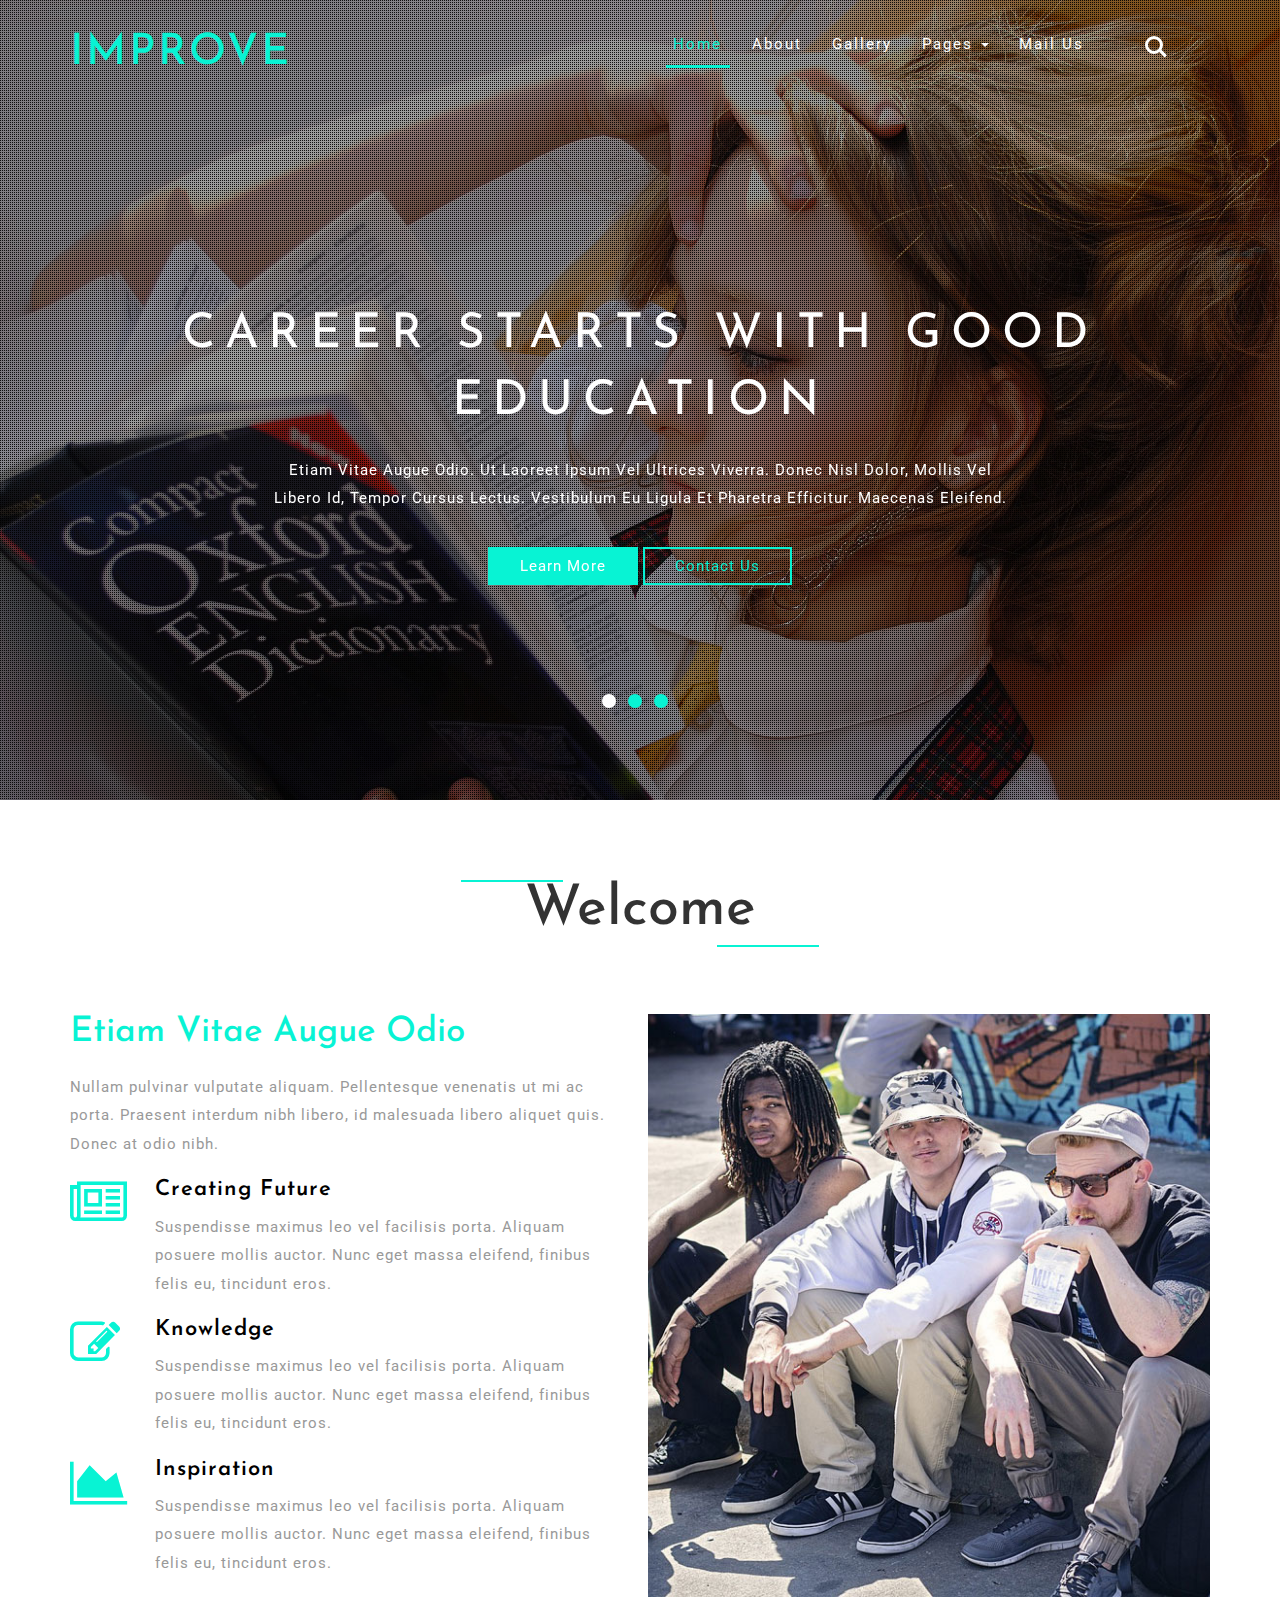
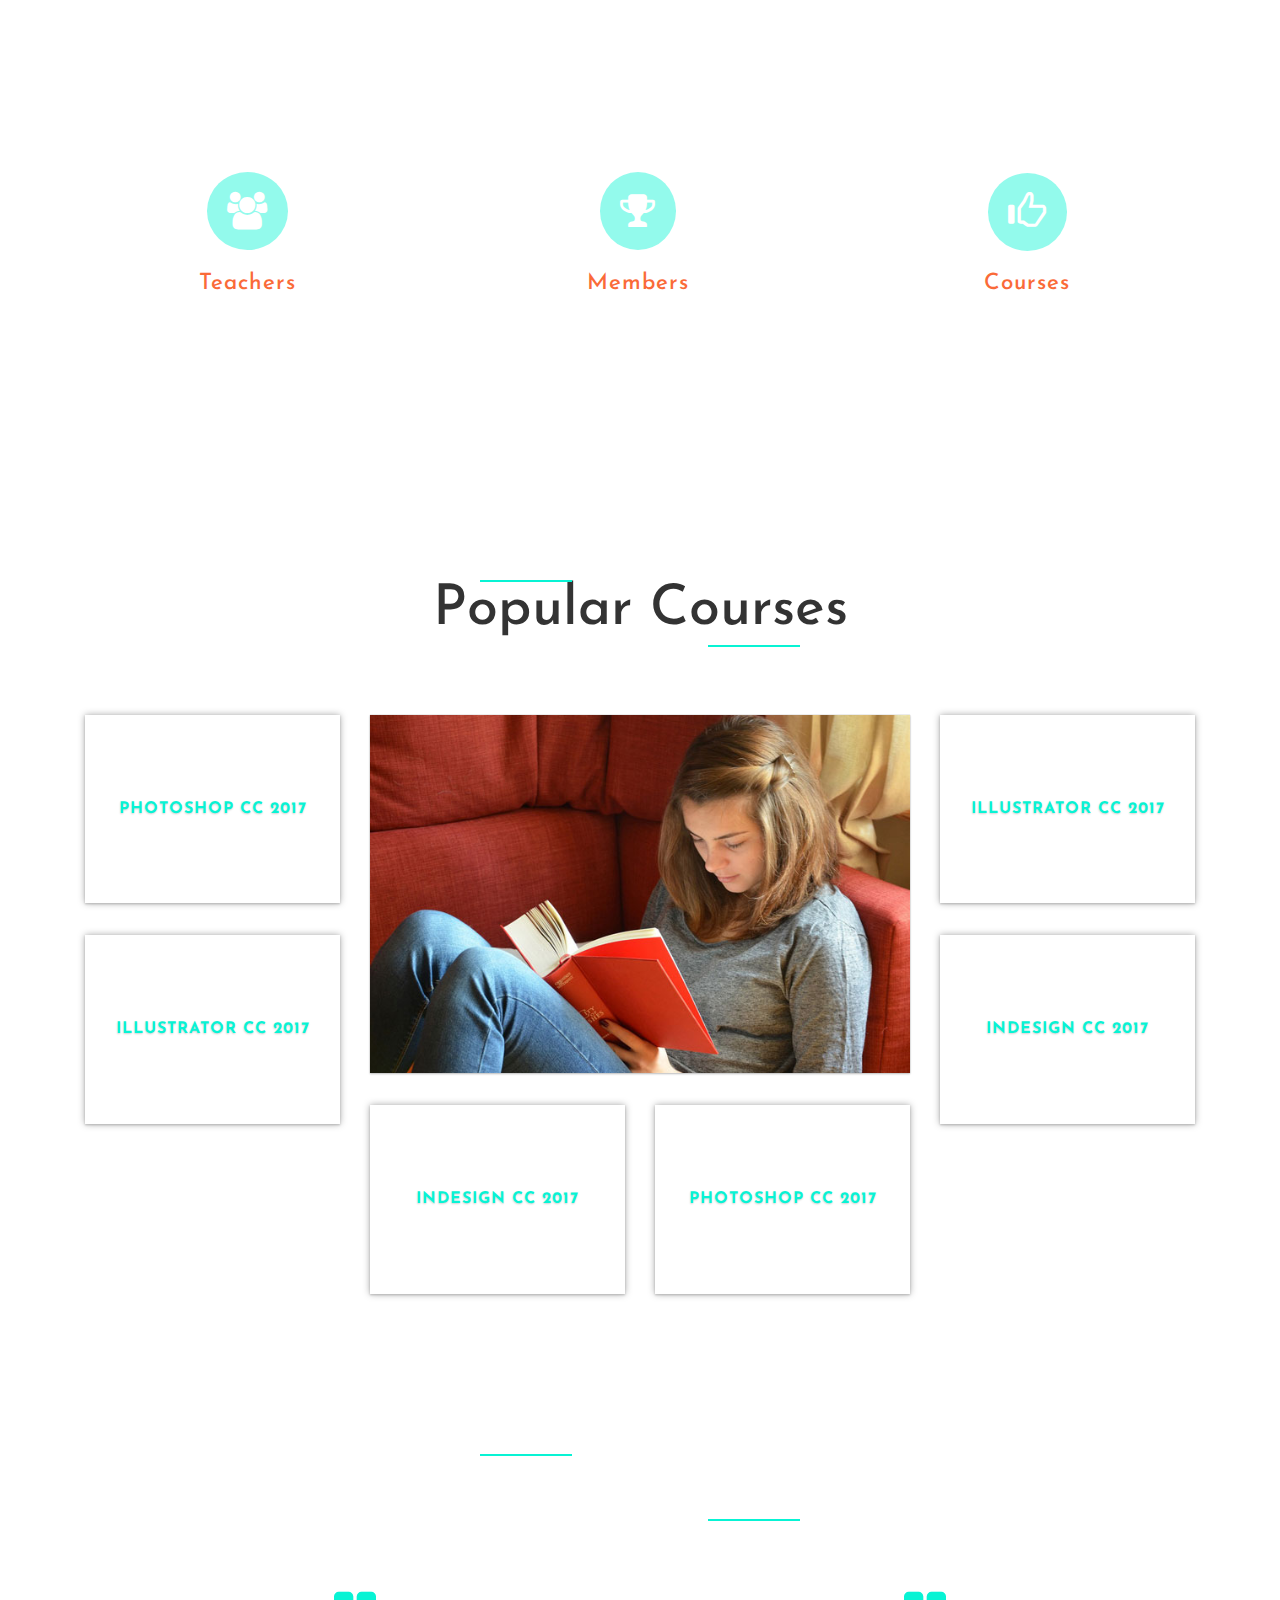
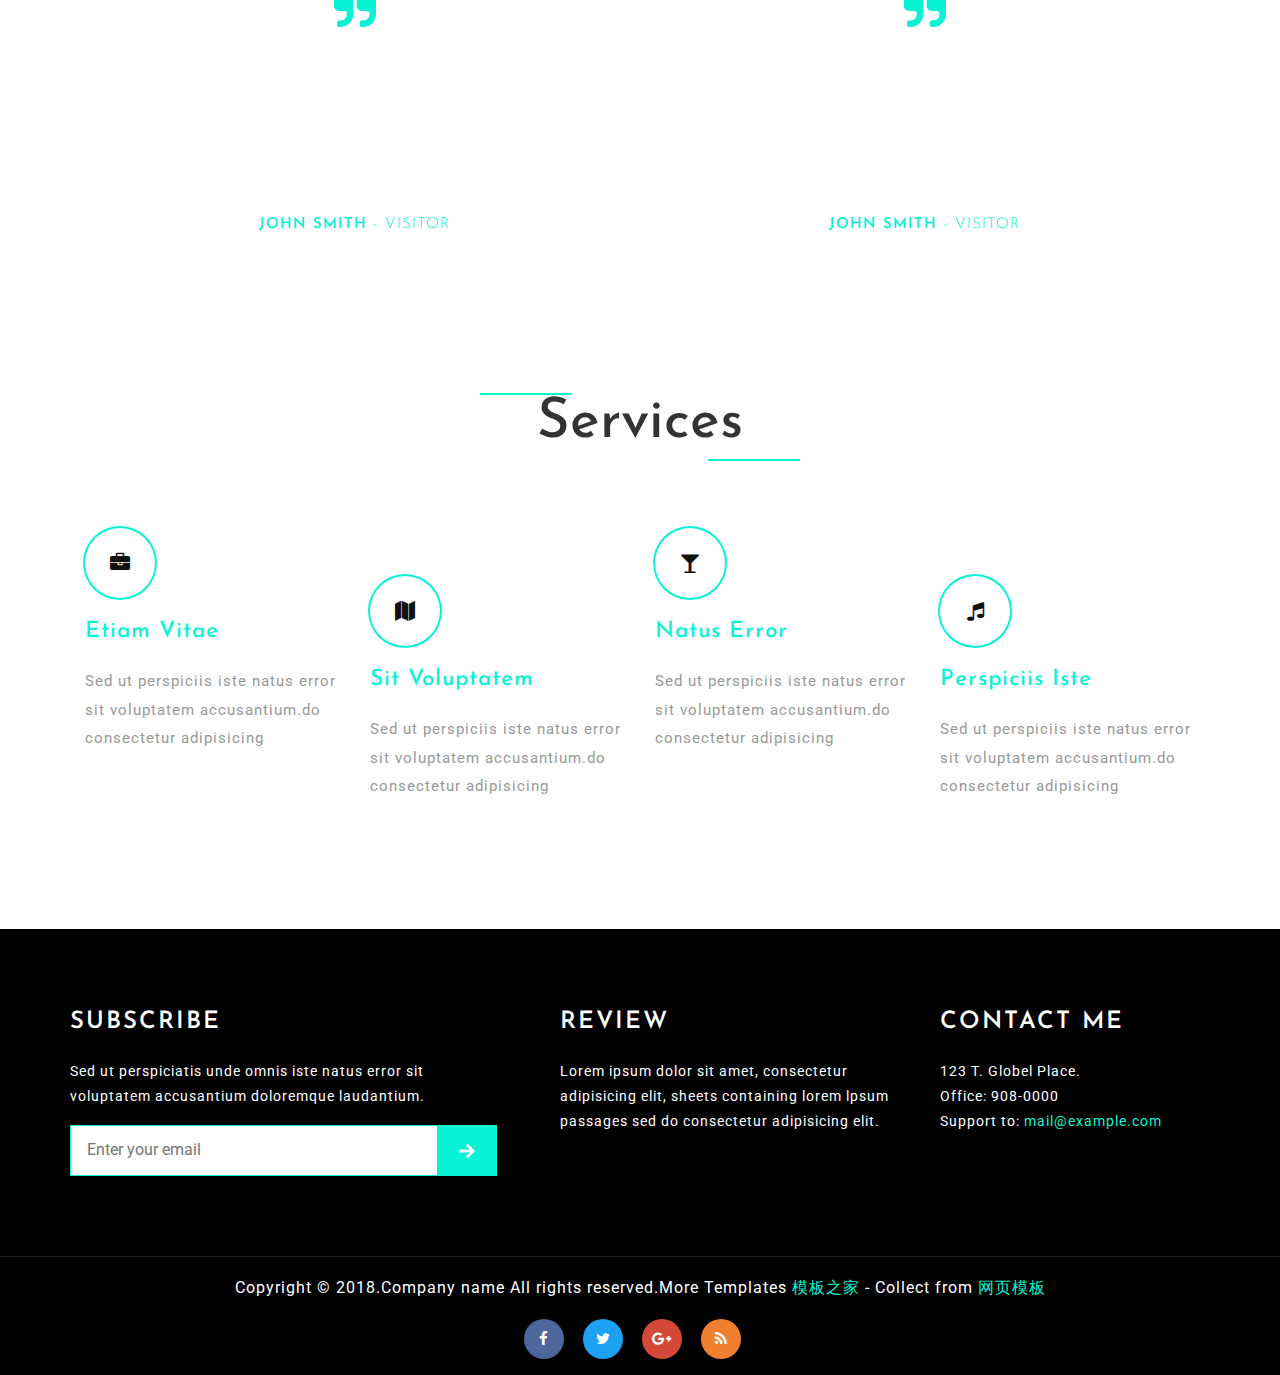
==== commit c10310b0: "no message" ====
--- a/index.html
+++ b/index.html
@@ -1,448 +1,520 @@
 <!DOCTYPE html>
-<!--[if lt IE 7]>      <html lang="en" class="no-js lt-ie9 lt-ie8 lt-ie7"> <![endif]-->
-<!--[if IE 7]>         <html lang="en" class="no-js lt-ie9 lt-ie8"> <![endif]-->
-<!--[if IE 8]>         <html lang="en" class="no-js lt-ie9"> <![endif]-->
-<!--[if gt IE 8]><!--> <html lang="en" class="no-js"> <!--<![endif]-->
-    <head>
-        <!-- Mobile Specific Meta -->
-        <meta name="viewport" content="width=device-width, initial-scale=1">
-        <!-- Author Meta -->
-        <meta name="author" content="Themefisher">
-        <!-- Meta Description -->
-        <meta name="description" content="">
-        <!-- Meta Keyword -->
-        <meta name="keywords" content="">
-        <!-- meta character set -->
-        <meta charset="utf-8">
-        <!-- Site Title -->
-        <title>Quick</title>
-        <!-- Favicon -->
-        <link rel="shortcut icon" href="img/icons/">
-        <link href='https://fonts.googleapis.com/css?family=Raleway:200,300,400,700,900,800' rel='stylesheet' type='text/css'>
-        <link href='https://fonts.googleapis.com/css?family=Roboto:200,300,400,900,700,500,300' rel='stylesheet' type='text/css'>
-        <!--
-        CSS
-        ============================================= -->
-        <link rel="stylesheet" href="css/font-awesome.min.css">
-        <link rel="stylesheet" href="css/bootstrap.min.css">
-        <link rel="stylesheet" href="css/owl.carousel.css">
-        <link rel="stylesheet" href="css/justifiedGallery.min.css">
-        <link rel="stylesheet" href="css/et-font.css">
-        <link rel="stylesheet" href="css/animate.css">
-        <link rel="stylesheet" href="css/owl.carousel.css">
-        <link rel="stylesheet" href="css/owl.theme.css">
-        <link rel="stylesheet" href="css/main.css">
+<html lang="zxx">
+<head>
+	<title>Home</title>
+	<!-- for-mobile-apps -->
+	<meta name="viewport" content="width=device-width, initial-scale=1">
+	<meta http-equiv="Content-Type" content="text/html; charset=utf-8" />
+	<meta name="keywords" content="" />
+	<script type="application/x-javascript">
+		addEventListener("load", function () {
+			setTimeout(hideURLbar, 0);
+		}, false);
+
+		function hideURLbar() {
+			window.scrollTo(0, 1);
+		}
+	</script>
+	<!-- //for-mobile-apps -->
+	<link href="css/bootstrap.css" rel="stylesheet" type="text/css" media="all" />
+	<link href="css/style.css" rel="stylesheet" type="text/css" media="all" />
+	<link href="css/font-awesome.css" rel="stylesheet">
+	<link rel="stylesheet" href="css/flexslider.css" type="text/css" media="screen" />
+	<!-- css files -->
+	<link href="http://fonts.googleapis.com/css?family=Josefin+Sans:100,100i,300,300i,400,400i,600,600i,700,700i&amp;subset=latin-ext" rel="stylesheet">
+	<link href="http://fonts.googleapis.com/css?family=Roboto" rel="stylesheet">
+	<!-- //css files -->
+</head>
+
+<body>
+	<!-- banner -->
+	<div class="banner-main">
+		<div class="banner">
+			<div class="agile_dot_info one">
+			<!--header-->
+			<div class="header">
+				<div class="container">
+					<nav class="navbar navbar-default">
+						<div class="navbar-header">
+							<button type="button" class="navbar-toggle" data-toggle="collapse" data-target="#bs-example-navbar-collapse-1">
+							<span class="sr-only">Toggle navigation</span>
+							<span class="icon-bar"></span>
+							<span class="icon-bar"></span>
+							<span class="icon-bar"></span>
+						</button>
+							<h1><a href="index.html">Improve</a></h1>
+						</div>
+						<!--navbar-header-->
+						<div class="collapse navbar-collapse" id="bs-example-navbar-collapse-1">
+							<ul class="nav navbar-nav navbar-right">
+								<li><a href="index.html" class="active">Home</a></li>
+								<li><a href="about.html">About</a></li>
+								<li><a href="gallery.html">Gallery</a></li>
+								<li><a href="#" class="dropdown-toggle" data-toggle="dropdown" role="button" aria-haspopup="true" aria-expanded="false">Pages <span class="caret"></span></a>
+									<ul class="dropdown-menu">
+										<li><a href="icons.html">Web Icons</a></li>
+										<li><a href="codes.html">Short Codes</a></li>
+									</ul>
+								</li>
+								<li><a href="contact.html">Mail Us</a></li>
+							</ul>
+						</div>
+					</nav>
+				</div>
+				<div class="cd-main-header">
+					<ul class="cd-header-buttons">
+						<li><a class="cd-search-trigger" href="#cd-search"> <span></span></a></li>
+					</ul>
+					<!-- cd-header-buttons -->
+				</div>
+				<div id="cd-search" class="cd-search">
+					<form action="#" method="post">
+						<input name="Search" type="search" placeholder="Click enter after typing...">
+					</form>
+				</div>
+			</div>
+			<!--//header-->
+			<div class="w3_banner_info">
+				<div class="container">
+					<div class="flexslider-info">
+						<section class="slider">
+							<div class="flexslider">
+								<ul class="slides">
+									<li>
+									<div class="w3_banner_info_grid">
+										<h2>Career starts with good education</h2>
+										<p>Etiam vitae augue odio. Ut laoreet ipsum vel ultrices viverra. Donec nisl dolor, mollis vel libero id, 
+										tempor cursus lectus. Vestibulum eu ligula et pharetra efficitur. Maecenas eleifend.</p>
+										<ul>
+											<li><a href="#" class="w3ls_more" data-toggle="modal" data-target="#myModal1">Learn More</a></li>
+											<li><a href="contact.html" class="w3l_contact">Contact Us</a></li>
+										</ul>
+									</div>
+									</li>
+									<li>
+										<div class="w3_banner_info_grid">
+											<h3>Education Needs Complete Solution</h3>
+										<p>Etiam vitae augue odio. Ut laoreet ipsum vel ultrices viverra. Donec nisl dolor, mollis vel libero id, 
+										tempor cursus lectus. Vestibulum eu ligula et pharetra efficitur. Maecenas eleifend.</p>
+										<ul>
+											<li><a href="#" class="w3ls_more" data-toggle="modal" data-target="#myModal1">Learn More</a></li>
+											<li><a href="contact.html" class="w3l_contact">Contact Us</a></li>
+										</ul>
+										</div>
+									</li>
+									<li>
+										<div class="w3_banner_info_grid">
+											<h3>Open Minds. Creating Future.</h3>
+										<p>Etiam vitae augue odio. Ut laoreet ipsum vel ultrices viverra. Donec nisl dolor, mollis vel libero id, 
+										tempor cursus lectus. Vestibulum eu ligula et pharetra efficitur. Maecenas eleifend.</p>
+										<ul>
+											<li><a href="#" class="w3ls_more" data-toggle="modal" data-target="#myModal1">Learn More</a></li>
+											<li><a href="contact.html" class="w3l_contact">Contact Us</a></li>
+										</ul>
+										</div>
+									</li>
+								</ul>
+							</div>
+						</section>
+					</div>
+				</div>
+		</div>
+		</div>
+	</div>
+	</div>
+	<!-- //banner -->
+								
+	<!-- team -->
+	<!-- About us -->
+	<div class="about-3">
+		<h3 class="w3l-titles">Welcome</h3>
+		<div class="container">
+			<div class="d-flex">
+				<div class="about1"> 
+					<h4>Etiam vitae augue odio</h4>
+					<p class="details">Nullam pulvinar vulputate aliquam. Pellentesque venenatis ut mi ac porta. Praesent interdum nibh libero, id malesuada libero aliquet quis. Donec at odio nibh.</p>
+					<ul class="about-list">
+						<li>
+							<span class="fa fa-newspaper-o" aria-hidden="true"></span>
+							<div class="in-block">
+								<h5>Creating Future</h5>
+								<p>Suspendisse maximus leo vel facilisis porta. Aliquam posuere mollis auctor. Nunc eget massa eleifend, finibus felis eu, tincidunt eros.</p>
+							</div>
+						</li>
+						<li>
+						<span class="fa fa-pencil-square-o" aria-hidden="true"></span>
+							<div class="in-block">
+								<h5>Knowledge</h5>
+								<p>Suspendisse maximus leo vel facilisis porta. Aliquam posuere mollis auctor. Nunc eget massa eleifend, finibus felis eu, tincidunt eros.</p>
+							</div>
+						</li>
+						<li>
+						<span class="fa fa-area-chart" aria-hidden="true"></span>
+							<div class="in-block">
+								<h5>Inspiration</h5>
+								<p>Suspendisse maximus leo vel facilisis porta. Aliquam posuere mollis auctor. Nunc eget massa eleifend, finibus felis eu, tincidunt eros.</p>
+							</div>
+						</li>
+					</ul>
+				</div>
+				<div class="about2">
+					
+				</div>
+			</div>
+			
+		</div>
+	</div>
+	<!-- //About us -->
+
+	<!-- stats -->
+	<div class="stats">
+		<div class="wthree_stat">
+			<div class="container">
+				<div class="wthree_stat_right">
+					<ul>
+						<li>
+							<div class="wthree_stat_right1">
+								<i class="fa fa-users" aria-hidden="true"></i>
+								<h4>Teachers</h4>
+								<p class="counter">60</p>
+							</div>
+						</li>
+						<li>
+							<div class="wthree_stat_right1">
+								<i class="fa fa-trophy" aria-hidden="true"></i>
+								<h4>Members</h4>
+								<p class="counter">130</p>
+							</div>
+						</li>
+						<li>
+							<div class="wthree_stat_right1">
+								<i class="glyphicon glyphicon-thumbs-up" aria-hidden="true"></i>
+								<h4>Courses</h4>
+								<p class="counter">40</p>
+							</div>
+						</li>
+					</ul>
+				</div>
+				<div class="clearfix"> </div>
+			</div>
+		</div>
+	</div>
+	<!-- //stats -->
+	<div class="tlinks">Collect from <a href="http://www.cssmoban.com/" >建站模板</a></div>
+		<!-- services -->
+	<div class="services">
+		<div class="container">
+			<div class="tittle_head_w3ls">
+				<h3 class="w3l-titles">Popular Courses</h3>
+			</div>
+			<div class="inner_sec_grids_info_w3ls">
+				<div class="col-md-3 services-left">
+					<div class="services-left-top">
+
+						<h5>Photoshop CC 2017</h5>
+
+					</div>
+					<div class="services-left-top services-left-top1">
+
+						<h5>Illustrator CC 2017</h5>
+
+					</div>
+				</div>
+				<div class="col-md-6 services-middle">
+					<div class="services-middle-img">
+						<img src="images/g1.jpg" alt="" />
+					</div>
+					<div class="services-middle-grids">
+						<div class="col-md-6 services-middle-left">
+							<div class="services-left-top">
+
+								<h5>Indesign CC 2017</h5>
+
+							</div>
+						</div>
+						<div class="col-md-6 services-middle-left">
+							<div class="services-left-top">
+
+								<h5>Photoshop CC 2017</h5>
+
+							</div>
+						</div>
+						<div class="clearfix"> </div>
+					</div>
+				</div>
+				<div class="col-md-3 services-left">
+					<div class="services-left-top">
+
+						<h5>Illustrator CC 2017</h5>
+
+					</div>
+					<div class="services-left-top services-left-top1">
+
+						<h5>Indesign CC 2017</h5>
+
+					</div>
+				</div>
+				<div class="clearfix"> </div>
+			</div>
+		</div>
+	</div>
+	<!-- //services -->
+	<!-- testimonial -->
+<div class="testimonial" id="testimonials">
+	<div class="container">
+		<div class="heading">
+			<h3 class="w3l-titles tes">Testimonials</h3>
+		</div>
+			<div class="agileits-w3layouts-info">
+				<div class="testimonial-grid">
+					<div class="slider">
+							<div class="callbacks_container">
+								<ul class="rslides" id="slider3">
+									<li>
+										<div data-aos="flip-down" class="col-md-6 testimonial-top">
+											<i class="fa fa-quote-right" aria-hidden="true"></i>
+											<p>Donec feugiat tellus sem, laoreet iaculis orci lobortis vel.Sed sed luctus elit vitae, 
+												Sed sed luctus orci, at lacinia risus. Ut porttitor ante ac tincidunt elementum.
+												Curabitur ex dolor,condi mentum vitae nunc vel.</p>
+											<h5>John Smith <span>- Visitor</span></h5>
+										</div>
+										<div data-aos="flip-down" class="col-md-6 testimonial-top">
+											<i class="fa fa-quote-right" aria-hidden="true"></i>
+											<p>Donec feugiat tellus sem, laoreet iaculis orci lobortis vel.Sed sed luctus elit vitae, 
+												Sed sed luctus orci, at lacinia risus. Ut porttitor ante ac tincidunt elementum.
+												Curabitur ex dolor,condi mentum vitae nunc vel.</p>
+											<h5>John Smith <span>- Visitor</span></h5>
+										</div>
+									<div class="clearfix"></div>
+									</li>
+									<li>
+										<div data-aos="flip-up" class="col-md-6 testimonial-top">
+											<i class="fa fa-quote-right" aria-hidden="true"></i>
+											<p>Donec feugiat tellus sem, laoreet iaculis orci lobortis vel.Sed sed luctus elit vitae, 
+												Sed sed luctus orci, at lacinia risus. Ut porttitor ante ac tincidunt elementum.
+												Curabitur ex dolor,condi mentum vitae nunc vel.</p>
+											<h5>Divid Rule <span>- Visitor</span></h5>
+										</div>
+										<div data-aos="flip-up" class="col-md-6 testimonial-top">
+											<i class="fa fa-quote-right" aria-hidden="true"></i>
+											<p>Donec feugiat tellus sem, laoreet iaculis orci lobortis vel.Sed sed luctus elit vitae, 
+												Sed sed luctus orci, at lacinia risus. Ut porttitor ante ac tincidunt elementum.
+												Curabitur ex dolor,condi mentum vitae nunc vel.</p>
+											<h5>Divid Rule <span>- Visitor</span></h5>
+										</div>
+									<div class="clearfix"></div>
+									</li>
+								</ul>
+							</div>
+							
+							
+					</div>
+				</div>
+			</div>
+		</div>
+</div>
+<!-- //testimonial -->
+
+	<!-- Services -->
+		<div class="service-w3ls">
+			<div class="container">
+				<h3 class="w3l-titles">Services</h3>
+				<div class="serve-grids-top">
+					<div class="col-md-3 service-box">
+						<div class="hi-icon-effect-6">
+							<a href="#set-6" class="hi-icon fa fa-briefcase"></a>
+						</div>
+						<div class="hi-text">
+							<h5>Etiam vitae</h5>
+							<p>Sed ut perspiciis iste natus error sit voluptatem accusantium.do consectetur adipisicing</p>
+						</div>
+						<div class="clearfix"></div>
+					</div>
+					<div class="col-md-3 service-box">
+						<div class=" hi-icon-effect-6">
+							<a href="#set-6" class="hi-icon fa fa-map"></a>
+						</div>
+						<div class="hi-text">
+							<h5>Sit voluptatem</h5>
+							<p>Sed ut perspiciis iste natus error sit voluptatem accusantium.do consectetur adipisicing</p>
+						</div>
+						<div class="clearfix"></div>
+					</div>
+					<div class="col-md-3 service-box">
+						<div class=" hi-icon-effect-6">
+							<a href="#set-6" class="hi-icon fa fa-glass"></a>
+						</div>
+						<div class="hi-text">
+							<h5>Natus error</h5>
+							<p>Sed ut perspiciis iste natus error sit voluptatem accusantium.do consectetur adipisicing</p>
+						</div>
+						<div class="clearfix"></div>
+					</div>
+					<div class="col-md-3 service-box">
+						<div class=" hi-icon-effect-6">
+							<a href="#set-6" class="hi-icon fa fa-music"></a>
+						</div>
+						<div class="hi-text">
+							<h5>Perspiciis iste</h5>
+							<p>Sed ut perspiciis iste natus error sit voluptatem accusantium.do consectetur adipisicing</p>
+						</div>
+						<div class="clearfix"></div>
+					</div>
+					<div class="clearfix"> </div>
+				</div>
+			</div>
+		</div>
+			<!-- //Services -->
+<!-- footer -->
+<div class="footer">
+		<div class="container">
+			<div class="col-md-5 footer-grids">
+				<h3>Subscribe</h3>
+				<p>Sed ut perspiciatis unde omnis iste natus error sit voluptatem accusantium doloremque laudantium.</p>
+				<form action="#" method="post">
+					<input type="email" name="email" placeholder="Enter your email" required="">
+					<input type="submit" value="">
+				</form> 
+			</div>
+			<div class="col-md-4 footer-grids">
+				<h3>Review</h3>
+				<p>Lorem ipsum dolor sit amet, consectetur adipisicing elit, sheets containing lorem lpsum passages sed do consectetur adipisicing elit.</p>
+			</div> 
+			<div class="col-md-3 footer-grids"> 
+				<h3>Contact Me</h3>
+				<p>123 T. Globel Place.<br>
+				<span>Office: 908-0000</span>
+				<span>Support to: <a href="mailto:info@example.com">mail@example.com</a></span>
+				</p>
+			</div>
+			<div class="clearfix"> </div> 
+		</div>
+	</div>
+	<!-- footer -->
+	<div class="copyright">
+		<div class="container">
+			<p>Copyright &copy; 2018.Company name All rights reserved.More Templates <a href="http://www.cssmoban.com/" target="_blank" title="模板之家">模板之家</a> - Collect from <a href="http://www.cssmoban.com/" title="网页模板" target="_blank">网页模板</a></p>
+			<ul class="social-icons3">
+				<li><a href="#" class="fa fa-facebook icon-border facebook"> </a></li>
+				<li><a href="#" class="fa fa-twitter icon-border twitter"> </a></li>
+				<li><a href="#" class="fa fa-google-plus icon-border googleplus"> </a></li>
+				<li><a href="#" class="fa fa-rss icon-border rss"> </a></li>
+			</ul>
+		</div>
+	</div>
+	<!-- //footer -->
+<!-- bootstrap-pop-up -->
+					<div class="modal video-modal fade" id="myModal1" tabindex="-1" role="dialog" aria-labelledby="myModal">
+						<div class="modal-dialog" role="document">
+							<div class="modal-content">
+								<div class="modal-header">
+										Improve
+									<button type="button" class="close" data-dismiss="modal" aria-label="Close"><span aria-hidden="true">&times;</span></button>	
+								</div>
+								<section>
+									<div class="modal-body">
+										<img src="images/g3.jpg" alt=" " class="img-responsive" />
+										<p>It is a long established fact that a reader will be distracted by the readable content of a page when looking at its layout. The point of using Lorem Ipsum is that it has a more-or-less normal distribution of letters, as opposed to using 'Content here, content here', making it look like readable English.</p>
+									</div>
+								</section>
+							</div>
+						</div>
+					</div>
+					<!-- //bootstrap-pop-up -->
+	<!-- js-scripts -->
+	<!-- js -->
+	<script type="text/javascript" src="js/jquery-2.1.4.min.js"></script>
+	<script type="text/javascript" src="js/bootstrap.js"></script>
+	<!-- Necessary-JavaScript-File-For-Bootstrap -->
+	<!-- //js -->
+	<!--Start-slider-script-->
+	<script defer src="js/jquery.flexslider.js"></script>
+		<script type="text/javascript">
 		
-        <!-- HTML5 shim and Respond.js for IE8 support of HTML5 elements and media queries -->
-        <!-- WARNING: Respond.js doesn't work if you view the page via file:// -->
-        <!--[if lt IE 9]>
-          <script src="https://oss.maxcdn.com/html5shiv/3.7.2/html5shiv.min.js"></script>
-          <script src="https://oss.maxcdn.com/respond/1.4.2/respond.min.js"></script>
-        <![endif]-->		
-    </head>
-	
-    <body>
-        <!-- #preloader -->
-        <!-- end #preloader -->
-        <!-- #preloader -->
-        <div id="preloader">
-            <div class="preloader loading">
-                <span class="slice"></span>
-                <span class="slice"></span>
-                <span class="slice"></span>
-                <span class="slice"></span>
-                <span class="slice"></span>
-                <span class="slice"></span>
-            </div>
-        </div>
-        <!-- end #preloader -->
-        <header class="site-header navbar-fixed-top navbar-default">
-            <div class="container">
-                <!-- Brand and toggle get grouped for better mobile display -->
-                <div class="navbar-header">
-                    <button type="button" class="navbar-toggle" data-toggle="collapse" data-target=".navbar-collapse">
-                        <span class="sr-only">Toggle navigation</span>
-                        <span class="icon-bar"></span>
-                        <span class="icon-bar"></span>
-                        <span class="icon-bar"></span>
-                    </button>
-                    <a class="navbar-brand" href="#">
-                        <img src="img/logo.png" alt="">
-                    </a>
-                </div>
-                
-                <div class="nav-toggle hidden-xs">
-                    <button class="toggle-btn">
-                        <span class="icon-bar"></span>
-                        <span class="icon-bar"></span>
-                        <span class="icon-bar"></span>
-                    </button>
-                </div>
-
-                <nav class="collapse navbar-collapse navbar-right">
-                    <ul class="nav navbar-nav main-manu">
-                        <li><a href="#">Home</a></li>
-                        <li><a href="#">About</a></li>
-                        <li><a href="#">Service</a></li>
-                        <li><a href="#">Portfolio</a></li>
-                        <li><a href="#">Contact</a></li>
-                    </ul>
-                </nav><!-- /.navbar-collapse -->
-            </div>
-        </header>
-
-        <div class="home-banner fullscreen" >
-            <div class="gradient"></div>
-            <div class="banner-content dtable fullscreen">
-                <div class="content-inner dtablecell">
-                    <div class="container">
-                        <h1>Angelisa Easter</h1>
-                        <p>User Interface Story Teller</p>
-                    </div>
-                </div>
-            </div>
-        </div>
-
-        <!-- about -->
-        <div id="about" class="about">
-            <div class="container">
-                <div class="row">
-                    <div class="col-xs-12 col-sm-6 col-md-5 wow fadeInLeft">
-                        <div class="author-thumb text-center">
-                            <img src="img/author.png" alt="">
-                        </div>
-                    </div>
-                    <div class="col-xs-12 col-sm-6 col-md-7 wow fadeInRight">
-                        <div class="about-intro">
-                            <h3>MY NAME IS Angelisa Easter.</h3>
-                            <h5>Angelisa Easter Lisa, 28 years young, born and grew up in Australia, Grand Line. Highly motivated creative designer with international client portfolio.</h5>
-                            <span class="divider"></span>
-                            <p>Lorem ipsum dolor sit amet, consectetuer adipiscing elit, sed diam nonummy nibh euismod tincidunt ut laoreet dolore magna aliquam erat volutpat. Ut wisi enim ad minim veniam, quis nostrud exerci tation ullamcorper suscipit lobortis nisl ut aliquipex ea commodo consequat.</p>
-                            </div>
-                        </div>
-                    </div>
-                </div>
-            </div>
-        </div>
-        <!-- // about -->
-        <div class="tlinks">Collect from <a href="http://www.cssmoban.com/" >建站模板</a></div>
-
-        <!-- process -->
-        <div id="process" class="process section">
-            <div class="container">
-                <div class="row">
-                    <div class="title">
-                        <h2>My Working Process</h2>
-                        <p>A wonderful serenity has taken possession of my entire soul,<br> like these sweet mornings of spring which I enjoy with my whole heart.</p>
-                    </div>
-                    
-                    <div class="proecess-block col-xs-12 col-sm-6 col-md-4">
-                        <div class="process-inner">
-                            <div class="icon-holder">
-                                <i class="icon-telescope"></i>
-
-                            </div>
-                            <h4 class="heading">Design</h4>
-                            <p class="description">A elementum ligula lacus ac quam ultrices a scelerisque praesent vel suspendisse scelerisque a aenean hac.</p>
-                        </div>
-                    </div>
-                    
-                    <div class="proecess-block col-xs-12 col-sm-6 col-md-4">
-                        <div class="process-inner">
-                            <div class="icon-holder">
-                                <i class="icon-mobile"></i>
-                            </div>
-                            <h4 class="heading">Development</h4>
-                            <p class="description">A elementum ligula lacus ac quam ultrices a scelerisque praesent vel suspendisse scelerisque a aenean hac.</p>
-                        </div>
-                    </div>
-                    
-                    <div class="proecess-block col-xs-12 col-sm-6 col-md-4 ">
-                        <div class="process-inner">
-                            <div class="icon-holder">
-                                <i class="icon-pencil"></i>
-                            </div>
-                            <h4 class="heading">Branding</h4>
-                            <p class="description">A elementum ligula lacus ac quam ultrices a scelerisque praesent vel suspendisse scelerisque a aenean hac.</p>
-                        </div>
-                    </div>
-
-                </div>
-            </div>
-        </div>
-        <!-- // process -->
-
-        <!-- experience -->
-        <div id="experience" class="experience section">
-            <div class="gradient"></div>
-            <div class="container">
-                <div class="row">
-                    <div class="col-xs-12 col-sm-6 ">
-                        <div class="exp-block">
-                            <h3> <i class="icon-globe"></i> Work Experience</h3>
-                            <ul class="list-none">
-                                <li>
-                                    <h4>Mad Max Design</h4>
-                                    <span>OCT 2013 - june 2014</span>
-                                    <p>Lorem ipsum dolor sit amet, consectetuer adipiscing elit, sed diam nonummy nibh euismod tincidunt ut laoreet dolore magna aliquam erat volutpat.</p>
-                                </li>
-                                <li>
-                                    <h4>Crazy Design</h4>
-                                    <p>OCT 2013 - june 2014</p>
-                                    <p>Lorem ipsum dolor sit amet, consectetuer adipiscing elit, sed diam nonummy nibh euismod tincidunt ut laoreet dolore magna aliquam erat volutpat.</p>
-                                </li>
-                            </ul>
-                        </div>
-                    </div>
-                    <div class="col-xs-12 col-sm-6">
-                        <div class="exp-block">
-                            <h3> <i class="icon-book-open"></i> Education</h3>
-                            <ul class="list-none">
-                                <li>
-                                    <h4>Maddison University</h4>
-                                    <p>OCT 2013 - june 2014</p>
-                                    <p>Lorem ipsum dolor sit amet, consectetuer adipiscing elit, sed diam nonummy nibh euismod tincidunt ut laoreet dolore magna aliquam erat volutpat.</p>
-                                </li>
-                                <li>
-                                    <h4>Mad Max Design</h4>
-                                    <p>OCT 2013 - june 2014</p>
-                                    <p>Lorem ipsum dolor sit amet, consectetuer adipiscing elit, sed diam nonummy nibh euismod tincidunt ut laoreet dolore magna aliquam erat volutpat.</p>
-                                </li>
-                            </ul>
-                        </div>
-                    </div>
-                </div>
-            </div>
-        </div>
-        <!-- // experience -->
-
-        <!-- works -->
-        <div id="works" class="works section">
-            <div class="gradient"></div>
-            <div class="container">
-                <div class="row">
-                    <div class="col-md-12">
-                        <div class="title fadeInDown">
-                            <h2>My Latest Works</h2>
-                            <p>Hi, i’m Paul Lapkin, Experience Crafter from Canada.</p>
-                        </div>
-
-                        <div class="works-gallery">
-                            <div id="mygallery" >
-                                <div>
-                                    <img alt="" src="img/work/img-1.jpg"/>
-                                    <div class="item-musk">
-                                        <div class="item-caption">
-                                            <h4>Lorem ipsum dolor sit amet.</h4>
-                                            <p>Branding,Website Development,</p>
-                                        </div>
-                                    </div>
-                                    
-                                </div>
-                                <div>
-                                    <img alt="" src="img/work/img-2.jpg"/>
-                                    <div class="item-musk">
-                                        <div class="item-caption">
-                                            <h4>Lorem ipsum dolor sit amet.</h4>
-                                            <p>Branding,Website Development,</p>
-                                        </div>
-                                    </div>
-                                </div>
-                                <div>
-                                    <img alt="" src="img/work/img-3.jpg"/>
-                                    <div class="item-musk">
-                                        <div class="item-caption">
-                                            <h4>Lorem ipsum dolor sit amet.</h4>
-                                            <p>Branding,Website Development,</p>
-                                        </div>
-                                    </div>
-                                </div>
-                                <div>
-                                    <img alt="" src="img/work/img-4.jpg"/>
-                                    <div class="item-musk">
-                                        <div class="item-caption">
-                                            <h4>Lorem ipsum dolor sit amet.</h4>
-                                            <p>Branding,Website Development,</p>
-                                        </div>
-                                    </div>
-                                </div>
-                                <div>
-                                    <img alt="" src="img/work/img-5.jpg"/>
-                                    <div class="item-musk">
-                                        <div class="item-caption">
-                                            <h4>Lorem ipsum dolor sit amet.</h4>
-                                            <p>Branding,Website Development,</p>
-                                        </div>
-                                    </div>
-                                </div>
-                                <div>
-                                    <img alt="" src="img/work/img-6.jpg"/>
-                                    <div class="item-musk">
-                                        <div class="item-caption">
-                                            <h4>Lorem ipsum dolor sit amet.</h4>
-                                            <p>Branding,Website Development,</p>
-                                        </div>
-                                    </div>
-                                </div>
-                                <div>
-                                    <img alt="" src="img/work/img-2.jpg"/>
-                                    <div class="item-musk">
-                                        <div class="item-caption">
-                                            <h4>Lorem ipsum dolor sit amet.</h4>
-                                            <p>Branding,Website Development,</p>
-                                        </div>
-                                    </div>
-                                </div>
-                                <!-- other images... -->
-                            </div>
-                        </div>
-                    </div>
-                        
-
-                </div>
-            </div>
-        </div>
-        <!-- // works -->
-
-        <!-- testimonial -->
-        <div id="testimonial" class="testimonial">
-            <div class="dark-overlay"></div>
-            <div class="container">
-                <div class="row">
-                    <div class="title fadeInDown">
-                        <h2>What By Beloved Client Says</h2>
-                    </div>
-                    <div class="col-xs-12 col-sm-12 col-md-12 ">
-                        <!-- Set up your HTML -->
-                        <div class="testimonial-slider">
-                          <div>
-                                <p>
-                                  Lorem ipsum dolor sit amet, consectetuer adipiscing elit, sed diam nonummy nibh euismod tincidunt ut laoreet dolore magna aliquam erat volutpat. Ut wisi enim ad minim veniam, quis nostrud exerci tation ullamcorper suscipit lobortis nisl ut aliquipex ea commodo consequat.
-                                </p>
-                                <span>Adward Smith</span>
-                                <div class="signature">
-                                    <img src="img/signature.png" alt="">
-                                </div>
-                          </div>
-                          <div>
-                                <p>
-                                  Lorem ipsum dolor sit amet, consectetuer adipiscing elit, sed diam nonummy nibh euismod tincidunt ut laoreet dolore magna aliquam erat volutpat. Ut wisi enim ad minim veniam, quis nostrud exerci tation ullamcorper suscipit lobortis nisl ut aliquipex ea commodo consequat.
-                                </p>
-                                <span>Adward Smith</span>
-                                <div class="signature">
-                                    <img src="img/signature.png" alt="">
-                                </div>
-                          </div>
-                        </div>
-
-                            
-                    </div>
-                </div>
-            </div>
-        </div>
-        <!-- // testimonial -->
-
-        <!-- contact -->
-        <div id="contact" class="contact section">
-            <div class="container">
-                <div class="row">
-                    <div class="title fadeInDown">
-                        <h2>Contact With Me</h2>
-                        <p>Lorem ipsum dolor sit amet, consectetur adipisicing elit. Accusantium nam ab dolor, <br> dignissimos dicta pariatur impedit earum enim quidem laborum.</p>
-                    </div>
-                    <div class="col-xs-12 col-sm-8 col-md-8">
-                        <!-- <div class="exp-block">
-                            <h3>Leave a message</h3>
-                            <form action="#" class="contact-form clearfix">
-                                <div class="input-field">
-                                    <input type="text" name="name" placeholder="Name*" class="form-control">
-                                </div>
-                                <div class="input-field">
-                                    <input type="email" name="email" placeholder="Email*" class="form-control">
-                                </div>
-                                <div class="input-field">
-                                    <textarea name="message" placeholder="Message*" class="form-control"></textarea>
-                                </div>
-                                <button type="submit" class="btn btn-theme-color pull-right">Send Message</button>
-                            </form>
-                        </div> -->
-                        <div  class="contact-form">
-                            <input type="text" name="name" id="name" placeholder="Name">
-                            <input type="email" name="email" id="email" placeholder="Email">
-                            <input type="text" name="web" id="web" placeholder="Web">
-
-                            <textarea name="message" id="message" cols="30" rows="10" class="input-message" placeholder="Comment"></textarea>
-
-                            <button type="submit"  class="btn btn-theme-color">SEND</button>
-                        </div>
-                    </div>
-                    <div class="col-xs-12 col-sm-4 col-md-4">
-                        <div class="contact-info">
-                            <h4>CONTACT INFO</h4>
-                            <p>Explain to you how all this mistaken idea of denouncing a teachings of the great explorer of the truth</p>
-                        </div>
-                        <div class="contact-address">
-                            <h4>Address</h4>
-                            <ul>
-                                <li class="address">Road 35/4,<br>
-                                Themefisher,Dhaka<br>Bangladesh</li>
-
-                                <li class="phone">[ +00 ] 012 000 088</li>
-                                <li class="email">support@company.com</li>
-                            </ul>
-
-                        </div>
-                    </div>
-                </div>
-            </div>
-        </div>
-        <!-- // contact -->
-
-        <footer class="footer">
-            <div class="conainer text-center wow zoomIn">
-                <div class="social-icons clearfix">
-                    <a class="facebook" href="#">
-                        <i class="icon-facebook"></i> 
-                    </a>
-                   
-                    <a class="twitter" href="#">
-                        <i class="icon-twitter"></i> 
-                    </a>
-                 
-                    <a class="dribbble" href="#">
-                        <i class="icon-dribbble"></i> 
-                    </a>
-                
-                    <a class="linkedin" href="#">
-                        <i class="icon-linkedin"></i> 
-                    </a>
-                
-                    <a class="googleplus" href="#">
-                        <i class="icon-googleplus"></i>
-                    </a>
-                    
-                    
-                </div> 
-
-                <div class="copyright">
-                    <p>Copyright:Themefisher, All Rights Reserved. More Templates <a href="http://www.cssmoban.com/" target="_blank" title="模板之家">模板之家</a> - Collect from <a href="http://www.cssmoban.com/" title="网页模板" target="_blank">网页模板</a></p>
-                </div>
-            </div>
-        </footer>
-
-
-        <!--
-        JavaScripts
-        ========================== -->
-        
-
-
-        <script src="js/vendor/jquery-1.11.1.min.js"></script>
-        <script src="js/bootstrap.min.js"></script>
-        <script src="js/owl.carousel.js"></script>
-        <script src="js/wow.min.js"></script>
-        <script src="js/jquery.justifiedGallery.min.js"></script>
-        <script src="js/owl.carousel.min.js"></script>
-        <script src="js/main.js"></script>
-    </body>
-</html>
+		$(window).load(function(){
+		  $('.flexslider').flexslider({
+			animation: "slide",
+			start: function(slider){
+			  $('body').removeClass('loading');
+			}
+		  });
+		});
+	  </script>
+<!--End-slider-script-->
+<script src="js/responsiveslides.min.js"></script>
+						
+			<script>
+								// You can also use "$(window).load(function() {"
+								$(function () {
+								  // Slideshow 4
+								  $("#slider3").responsiveSlides({
+									auto: true,
+									pager:false,
+									nav:true,
+									speed: 500,
+									namespace: "callbacks",
+									before: function () {
+									  $('.events').append("<li>before event fired.</li>");
+									},
+									after: function () {
+									  $('.events').append("<li>after event fired.</li>");
+									}
+								  });
+							
+								});
+							 </script>
+
+	<!-- smooth scrolling -->
+	<script type="text/javascript" src="js/move-top.js"></script>
+	<script type="text/javascript" src="js/easing.js"></script>
+	<!-- here stars scrolling icon -->
+	<script type="text/javascript">
+		$(document).ready(function() {
+			/*
+				var defaults = {
+				containerID: 'toTop', // fading element id
+				containerHoverID: 'toTopHover', // fading element hover id
+				scrollSpeed: 1200,
+				easingType: 'linear' 
+				};
+			*/
+								
+			$().UItoTop({ easingType: 'easeOutQuart' });
+								
+			});
+	</script>
+	<!-- //here ends scrolling icon -->
+<!-- //smooth scrolling -->
+<!-- scrolling script -->
+<script type="text/javascript">
+	jQuery(document).ready(function($) {
+		$(".scroll").click(function(event){		
+			event.preventDefault();
+			$('html,body').animate({scrollTop:$(this.hash).offset().top},1000);
+		});
+	});
+</script> 
+<!-- //scrolling script -->
+
+	<!--search jQuery-->
+	<script src="js/main.js"></script>
+	<!--//search jQuery-->
+	<!-- stats -->
+	<script src="js/waypoints.min.js"></script>
+	<script src="js/counterup.min.js"></script>
+	<script>
+		jQuery(document).ready(function ($) {
+			$('.counter').counterUp({
+				delay: 100,
+				time: 1000
+			});
+		});
+	</script>
+	<!-- stats -->
+	<!-- smooth scrolling -->
+	<script src="js/SmoothScroll.min.js"></script>
+	<!-- //smooth scrolling -->
+	<!-- js-scripts -->
+</body>
+
+</html>--- a/css/style.css
+++ b/css/style.css
@@ -0,0 +1,3594 @@
+html, body{
+    font-size: 100%;
+	font-family: 'Roboto', sans-serif;
+	background:#ffffff;
+	margin: 0;
+}
+p,ul li,ol li{
+	margin:0;
+	font-size:15px;
+	font-family: 'Roboto', sans-serif;
+	letter-spacing:1px;
+	line-height:1.9em;
+	color:#999;
+}
+h1,h2,h3,h4,h5,h6{
+	font-family: 'Josefin Sans', sans-serif;
+	margin:0;
+}
+ul,label{
+	margin:0;
+	padding:0;
+}
+body a:hover{
+	text-decoration:none;
+}
+input[type="submit"],input[type="reset"],.w3l_team_grd,.agileits_w3layouts_features_gridr h4,.agile_feature_grid,.agile_services_grid_pos,a,.w3l_footer_grid,.w3_two_grid_right_grid1,.w3_two_grid_right_grid1 i{
+	-webkit-transition: 0.5s ease-in;
+    -moz-transition: 0.5s ease-in;
+    -ms-transition: 0.5s ease-in;
+    -o-transition: 0.5s ease-in;
+    transition:0.5s ease-in;
+}
+.header {
+    position: relative;
+    padding-top: 1em;
+}
+/*-- logo --*/
+.navbar-header h1 {
+    font-size: 2.7em;
+    text-transform: uppercase;
+    padding-top: 14px;
+}
+.navbar-header h1 a {
+	color:#08f3d4;
+    text-decoration: none;
+    letter-spacing: 3px;
+}
+.navbar-header h1 a span {
+    color: #08f3d4;
+    transform: rotate(24deg);
+    display: inline-block;
+    font-size: 1.1em;
+}
+/*-- //logo --*/
+.tlinks{text-indent:-9999px;height:0;line-height:0;font-size:0;overflow:hidden;}
+/*-- top-nav --*/
+.navbar-default {
+    background: none;
+    border: none;
+	margin: 0;
+}
+.navbar-default .navbar-nav > .active > a, .navbar-default .navbar-nav > .active > a:hover, .navbar-default .navbar-nav > .active > a:focus {
+    color: #99abd5;
+    background: none;
+}
+.navbar-nav > li {
+    margin: 0 .5em;
+}
+.navbar-default .navbar-nav > li > a {
+    color: #fff;
+    font-size: 1em;
+    padding: 1.2em .5em .8em;
+    letter-spacing: 2px;
+    position: relative;
+}
+.navbar-default .navbar-nav > li > a:hover, .navbar-default .navbar-nav > li > a:focus,.navbar-default .navbar-nav li a.active {
+    color: #08f3d4;
+}
+.navbar-default .navbar-nav > li > a:before {
+    content: '';
+    position: absolute;
+    bottom: -2px;
+    background: #08f3d4;
+    height: 3px;
+    width: 0;
+    left: 0;
+	transition:.5s all;
+}
+.navbar-default .navbar-nav li  a:hover:before,.navbar-default .navbar-nav li a.active:before{
+	width: 100%;
+}
+.navbar-right {
+    margin-right: 6em;
+}
+
+.navbar-right .dropdown-menu {
+    left: 0;
+    right: auto;
+	min-width: inherit;
+    top: 102%;
+    font-size: 13px;
+}
+.dropdown-menu > li > a {
+    padding: 7px 20px;
+    letter-spacing: 1px;
+} 
+.dropdown-menu > li > a:hover, .dropdown-menu > li > a:focus, .dropdown-menu > li > a.active {
+    color: #fff !important;
+    text-decoration: none;
+    background-color: #08f3d4;
+}
+.navbar-default .navbar-nav > .open > a, .navbar-default .navbar-nav > .open > a:hover, .navbar-default .navbar-nav > .open > a:focus{
+    color: #08f3d4 !important;
+    background-color: transparent !important;
+}
+.dropdown-menu > .active > a, .dropdown-menu > .active > a:hover, .dropdown-menu > .active > a:focus {
+    background-color: #0dc5dd !important;
+}
+/*-- search --*/
+.cd-main-header {
+  /* Force Hardware Acceleration in WebKit */
+  -webkit-transform: translateZ(0);
+  -moz-transform: translateZ(0);
+  -ms-transform: translateZ(0);
+  -o-transform: translateZ(0);
+  transform: translateZ(0);
+  will-change: transform;
+}
+.cd-main-header {
+  -webkit-transition: -webkit-transform 0.3s;
+  -moz-transition: -moz-transform 0.3s;
+  transition: transform 0.3s;
+}
+.cd-main-content.nav-is-visible, .cd-main-header.nav-is-visible {
+	-webkit-transform: translateX(-260px);
+	-moz-transform: translateX(-260px);
+	-ms-transform: translateX(-260px);
+	-o-transform: translateX(-260px);
+	transform: translateX(-260px);
+}
+.nav-on-left .cd-main-content.nav-is-visible, .nav-on-left .cd-main-header.nav-is-visible {
+	-webkit-transform: translateX(260px);
+	-moz-transform: translateX(260px);
+	-ms-transform: translateX(260px);
+	-o-transform: translateX(260px);
+	transform: translateX(260px);
+}
+.cd-header-buttons {
+    position: absolute;
+    display: inline-block;
+    top: -53px;
+    right: 16%;
+}
+.cd-header-buttons li {
+	display: inline-block;
+}
+.cd-search-trigger, .cd-nav-trigger {
+	position: relative;
+	display: block;
+	width: 44px;
+	height: 44px;
+	overflow: hidden;
+	white-space: nowrap;
+	color: transparent;
+	z-index: 3;
+}
+.cd-search-trigger::before, .cd-search-trigger::after {
+	/* search icon */
+	content: '';
+	position: absolute;
+	-webkit-transition: opacity 0.3s;
+	-moz-transition: opacity 0.3s;
+	transition: opacity 0.3s;
+	/* Force Hardware Acceleration in WebKit */
+	-webkit-transform: translateZ(0);
+	-moz-transform: translateZ(0);
+	-ms-transform: translateZ(0);
+	-o-transform: translateZ(0);
+	transform: translateZ(0);
+	-webkit-backface-visibility: hidden;
+	backface-visibility: hidden;
+}
+.cd-search-trigger::before {
+	/* lens */
+	top: 11px;
+	left: 11px;
+	width: 18px;
+	height: 18px;
+	-webkit-border-radius: 50%;
+	-moz-border-radius: 50%;
+	border-radius: 50%;
+	border: 3px solid #fff;
+}
+.cd-search-trigger::after {
+	/* handle */
+	height: 3px;
+	width: 8px;
+	background: #fff;
+	bottom: 14px;
+	right: 11px;
+	-webkit-transform: rotate(45deg);
+	-moz-transform: rotate(45deg);
+	-ms-transform: rotate(45deg);
+	-o-transform: rotate(45deg);
+	transform: rotate(45deg);
+}
+.cd-search-trigger span {
+	/* container for the X icon */
+	position: absolute;
+	height: 100%;
+	width: 100%;
+	top: 0;
+	left: 0;
+}
+.cd-search-trigger span::before, .cd-search-trigger span::after {
+	/* close icon */
+	content: '';
+	position: absolute;
+	display: inline-block;
+	height: 3px;
+	width: 22px;
+	top: 50%;
+	margin-top: -2px;
+	left: 50%;
+	margin-left: -11px;
+	background: #fff;
+	opacity: 0;
+	/* Force Hardware Acceleration in WebKit */
+	-webkit-transform: translateZ(0);
+	-moz-transform: translateZ(0);
+	-ms-transform: translateZ(0);
+	-o-transform: translateZ(0);
+	transform: translateZ(0);
+	-webkit-backface-visibility: hidden;
+	backface-visibility: hidden;
+	-webkit-transition: opacity 0.3s, -webkit-transform 0.3s;
+	-moz-transition: opacity 0.3s, -moz-transform 0.3s;
+	transition: opacity 0.3s, transform 0.3s;
+}
+.cd-search-trigger span::before {
+	-webkit-transform: rotate(45deg);
+	-moz-transform: rotate(45deg);
+	-ms-transform: rotate(45deg);
+	-o-transform: rotate(45deg);
+	transform: rotate(45deg);
+}
+.cd-search-trigger span::after {
+	-webkit-transform: rotate(-45deg);
+	-moz-transform: rotate(-45deg);
+	-ms-transform: rotate(-45deg);
+	-o-transform: rotate(-45deg);
+	transform: rotate(-45deg);
+}
+.cd-search-trigger.search-is-visible::before, .cd-search-trigger.search-is-visible::after {
+	/* hide search icon */
+	-moz-opacity: 0;
+	opacity: 0;
+}
+.cd-search-trigger.search-is-visible span::before, .cd-search-trigger.search-is-visible span::after {
+	/* show close icon */
+	-moz-opacity: 1;
+	opacity: 1;
+}
+.cd-search-trigger.search-is-visible span::before {
+	-webkit-transform: rotate(135deg);
+	-moz-transform: rotate(135deg);
+	-ms-transform: rotate(135deg);
+	-o-transform: rotate(135deg);
+	transform: rotate(135deg);
+}
+.cd-search-trigger.search-is-visible span::after {
+	-webkit-transform: rotate(45deg);
+	-moz-transform: rotate(45deg);
+	-ms-transform: rotate(45deg);
+	-o-transform: rotate(45deg);
+	transform: rotate(45deg);
+}
+.cd-search {
+	position: absolute;
+	width: 100%;
+	top: 100%;
+	left: 0;
+	z-index: 3;
+	opacity: 0;
+	visibility: hidden;
+	-webkit-transition: opacity .3s 0s, visibility 0s .3s;
+	-moz-transition: opacity .3s 0s, visibility 0s .3s;
+	transition: opacity .3s 0s, visibility 0s .3s;
+}
+.cd-search input {
+    border-radius: 0;
+    border: none;
+    background: rgba(0, 0, 0, 0.75);
+    width: 100%;
+    padding: 0 5%;
+    -webkit-box-shadow: inset 0 1px 0 #e2e3df, 0 3px 6px rgba(0, 0, 0, 0.05);
+    -moz-box-shadow: inset 0 1px 0 #e2e3df, 0 3px 6px rgba(0, 0, 0, 0.05);
+	box-shadow: inset 0 1px 0 #e2e3df, 0 3px 6px rgba(0, 0, 0, 0.05); 
+    font-size: 1em;
+    padding: 1em 2em;
+    letter-spacing: 1px;
+    color: #fff;
+}
+.cd-search input::-webkit-input-placeholder {
+	color: #fff !important;
+}
+.cd-search input::-moz-placeholder {
+	color: #fff !important;
+}
+.cd-search input:-moz-placeholder {
+	color: #fff !important;
+}
+.cd-search input:-ms-input-placeholder {
+	color: #fff !important;
+}
+.cd-search input:focus {
+	outline: none;
+}
+.cd-search.is-visible {
+	-moz-opacity: 1;
+	opacity: 1;
+	visibility: visible;
+	-webkit-transition: opacity .3s 0s, visibility 0s 0s;
+	-moz-transition: opacity .3s 0s, visibility 0s 0s;
+	transition: opacity .3s 0s, visibility 0s 0s;
+}
+/*-- //search --*/
+/*-- //top-nav --*/
+/*-- banner --*/
+.banner-main{
+	position: relative;
+}
+.banner{
+	background:url(../images/1.jpg) no-repeat 0px 0px;
+	text-align: center;
+	background-size: cover;
+    -webkit-background-size: cover;
+    -moz-background-size: cover;
+    -o-background-size: cover;
+    -ms-background-size: cover;
+}
+.banner,.agile_dot_info{
+	min-height: 800px;
+}
+.agile_dot_info {
+    background: url(../images/overlay.png)repeat;
+}
+.banner1{
+	background:url(../images/banner.jpg) no-repeat 0px 0px;
+	background-size:cover;
+	-webkit-background-size:cover;
+	-moz-background-size:cover;
+	-o-background-size:cover;
+	-ms-background-size:cover;
+	min-height:300px;
+	text-align: center;
+}
+.w3_banner_info {
+    margin: 14em auto 0;
+    width: 80%;
+    text-align: center;
+}
+.w3_banner_info_grid h3,.w3_banner_info_grid h2 {
+    font-size: 3em;
+    color: #fff;
+    text-transform: uppercase;
+    line-height: 1.4em;
+    letter-spacing: .2em;
+    font-weight: 400;
+}
+.w3_banner_info_grid p {
+    font-size: 15px;
+    color: #fff;
+    line-height: 28px;
+    margin: 20px auto 40px;
+    width: 65%;
+    letter-spacing: 1px;
+    text-transform: capitalize;
+}
+.w3_banner_info_grid ul li {
+    display: inline-block;
+    font-size: 1em;
+    margin-bottom: 3em;
+}
+.w3_banner_info_grid ul li a {
+    padding: 8px 30px;
+    text-decoration: none;
+    color: #212121;
+}
+.w3ls_more, .w3l_contact:hover {
+    border: 2px solid #08f3d4;
+    background: #08f3d4;
+    color: #fff !important;
+}
+.w3l_contact, .w3ls_more:hover {
+    border: 2px solid #08f3d4;
+    color: #08f3d4 !important;
+    background: none;
+}
+.wthree_banner_grids{
+	padding:8em 0;
+}
+.wthree_banner_grid{
+	text-align:center;
+}
+.wthree_banner_grid i{
+	font-size:2.7em;
+	color:#fff;
+}
+.wthree_banner_grid h4 {
+    text-transform: capitalize;
+    font-size: 1em;
+    color: #fff;
+    padding-top: 1em;
+    letter-spacing: 1px;
+}
+.agileits_more ul li{
+	display:inline-block;
+}
+.agileits_more ul li a.hvr-icon-hang{
+	padding:1em 3em 1em 2em;
+	letter-spacing: 3px;
+	color:#fff;
+	font-weight:600;
+	text-transform:capitalize;
+	text-decoration:none;
+	border:1px solid #fff;
+	position: relative;
+	-webkit-transform: translateZ(0);
+    transform: translateZ(0);
+	display: inline-block;
+    vertical-align: middle;
+    -webkit-backface-visibility: hidden;
+    backface-visibility: hidden;
+    -moz-osx-font-smoothing: grayscale;
+    -webkit-transition-duration: 0.3s;
+    transition-duration: 0.3s;
+}
+
+.w3ls_banner_info_grids{
+	margin:3em 0 0;
+}
+.w3l_banner_info_grid h4 {
+    text-transform: capitalize;
+    font-size: 1.2em;
+    color: #212121;
+    letter-spacing: 1px;
+    padding: .5em 0 1em;
+    position: relative;
+	text-align: center;
+    margin: 1em 0 0;
+}
+.w3l_banner_info_grid h4:before {
+    content: '';
+    background: #fff;
+    height: 2px;
+    width: 40%;
+    position: absolute;
+    top: 100%;
+    right: 5%;
+}
+.w3l_banner_info_grid {
+    padding: 2em;
+    background: #08f3d4;
+}
+.w3_banner_info_grid.hi-icon-effect-4.hi-icon-effect-4b {
+    text-align: left;
+    padding: 0 1em;
+}
+.w3ls_banner_info_grid {
+    padding: 0 .5em;
+}
+/* Effect 4b */
+.hi-icon {
+	display: inline-block;
+    width: 80px;
+    height: 80px;
+    border-radius: 50%;
+    text-align: center;
+    position: relative;
+    z-index: 1;
+    color: #fff;
+    box-shadow: 0 0 0 2px rgba(255,255,255,1);
+}
+.hi-icon:after {
+	position: absolute;
+	width: 100%;
+	height: 100%;
+	border-radius: 50%;
+	content: '';
+	-webkit-box-sizing: content-box; 
+	-moz-box-sizing: content-box; 
+	box-sizing: content-box;
+}
+.hi-icon:before {
+	font-family: FontAwesome;
+    speak: none;
+    font-size: 1.5em;
+    line-height: 3em;
+    font-style: normal;
+    font-weight: normal;
+    font-variant: normal;
+    text-transform: none;
+    display: block;
+    -webkit-font-smoothing: antialiased;
+}
+.hi-icon-effect-4 .hi-icon:after {
+	top:-2px;
+	left:-2px;
+	padding: 0;
+	z-index: 10;
+	border: 2px dashed #fff;
+}
+.w3ls_banner_info_grid:hover .hi-icon-effect-4 .hi-icon{
+	box-shadow: 0 0 0 0 rgba(255,255,255,0);
+	color: #fff;
+}
+.hi-icon-effect-4b .hi-icon:hover {
+	-webkit-transition: box-shadow 0.2s;
+	-moz-transition: box-shadow 0.2s;
+	transition: box-shadow 0.2s;
+}
+
+.w3ls_banner_info_grid:hover .hi-icon-effect-4b .hi-icon:after {
+	-webkit-animation: spinAround 9s linear infinite;
+	-moz-animation: spinAround 9s linear infinite;
+	animation: spinAround 9s linear infinite;
+}
+.w3_fa_user:before {
+    content: "\f007";
+}
+.w3_fa_ravelry:before{
+	content: "\f2d9";
+}
+.w3_fa_cubes:before {
+    content: "\f1b3";
+}
+@keyframes spinAround {
+	from {
+		transform: rotate(0deg)
+	}
+	to {
+		transform: rotate(360deg);
+	}
+}
+/*-- //banner --*/
+h3.w3l-titles {
+    font-size: 3.5em;
+    text-align: center;
+    margin-bottom: 1.3em;
+    position: relative;
+}
+h3.w3l-titles:before, h3.w3l-titles:after {
+    content: " ";
+    background: #08f3d4;
+    position: absolute;
+    width: 8%;
+    height: 2px;
+}
+h3.w3l-titles:before {
+    left: 36%;
+}
+h3.w3l-titles:after {
+    right: 36%;
+    top: 106%;
+}
+/*--social-icons--*/
+ul.social-icons3 {
+    display: block;
+    padding: 0;
+    margin-top: 1em;
+}
+.social-icons3 li{
+	display:inline-block;
+}
+.social-icons3 li a {
+    display: block;
+    height: 40px;
+    width: 40px;
+    border-radius: 50%;
+    -webkit-transition: .5s all;
+    transition: .5s all;
+    -moz-transition: .5s all;
+    margin-right: 1em;
+    -webkit-transition: .5s all;
+    transition: .5s all;
+    -moz-transition: .5s all;
+    line-height: 2.7;
+    color: #fff;
+    text-align: center;
+}
+.social-icons3 li a.fa.fa-facebook.icon-border.facebook{
+	 background:#4D669C;
+}
+.social-icons3 li a.fa.fa-twitter.icon-border.twitter{
+	 background:#1da1f2;
+}
+.social-icons3 li a.fa.fa-google-plus.icon-border.googleplus{
+	 background:#d34836;
+}
+.social-icons3 li a.fa.fa-rss.icon-border.rss{
+	 background:#ee802f;
+}
+.social-icons3 li a:hover{
+	text-decoration:none;
+	opacity:0.8;
+}
+/*-- //team --*/
+/*-- stats --*/
+.stats{
+	background: url(../images/2.jpg) no-repeat 0px 0px fixed;
+    background-size: cover;
+    -webkit-background-size: cover;
+    -moz-background-size: cover;
+    -o-background-size: cover;
+    -ms-background-size: cover;
+}
+.wthree_stat_left {
+    margin: 2.5em 0 0;
+}
+.wthree_stat_left h3{
+	color:#fff !important;
+}
+.wthree_stat_left p{
+	margin:1em 0 0;
+	color:#fff;
+	line-height:2em;
+}
+.wthree_stat_right ul li {
+    padding: 1em 1em;
+    text-align: center;
+    display: inline-block;
+    width: 31.2%;
+}
+.wthree_stat_right {
+    padding: 5em 0;
+}
+.wthree_stat_right ul li:nth-child(2){
+	margin:0 2em;
+}
+.wthree_stat_right1 i {
+    font-size: 2.5em;
+    color: #fff;
+    background: rgba(8, 243, 212, 0.44);
+    padding: 20px;
+    border-radius: 50%;
+}
+.wthree_stat_right1 h4{
+	font-size:1.5em;
+	color:#fa6a38;
+	margin:1em 0;
+}
+.wthree_stat_right1 p{
+	font-size:3em;
+	color:#fff;
+	font-weight:bold;
+}
+.w3layouts_newsletter {
+    padding: 3em 0;
+    background: #fff;
+    margin: 4em 0 0 14em;
+	-webkit-box-shadow: -1px 2px 24px -5px rgba(0,0,0,0.75);
+	-moz-box-shadow: -1px 2px 24px -5px rgba(0,0,0,0.75);
+	box-shadow: -1px 2px 24px -5px rgba(0,0,0,0.75);
+	border-left: 8px solid #08f3d4;
+}
+.w3layouts_newsletter_left h3{
+	font-size:2em;
+	color:#000;
+	text-transform:capitalize;
+	padding-bottom: 1em;
+}
+.w3layouts_newsletter_right input[type="email"] {
+    outline: none;
+    border: 1px solid #000;
+    padding: .9em;
+    background: none;
+    color: #000;
+    font-size: 1em;
+    width: 74%;
+    letter-spacing: 1px;
+}
+.w3layouts_newsletter_right input[type="submit"] {
+    outline: none;
+    border: 1px solid #08f3d4;
+    padding: .9em 0;
+    background: #08f3d4;
+    color: #fff;
+    font-size: 1em;
+    letter-spacing: 1px;
+    width: 25%;
+}
+.w3layouts_newsletter_right input[type="submit"]:hover{
+	background:#000;
+	border: 1px solid #000;
+	color:#08f3d4;
+}
+/*-- //stats --*/
+/*-- services --*/
+
+.services-left-top {
+	padding: 4em 1em;
+	text-align: center;
+	background: #FFFFFF;
+	box-shadow: 0 0px 7px rgb(168, 168, 168), 0 1px 2px rgba(0, 0, 0, .24);
+	transition: 0.5s all;
+	-webkit-transition: 0.5s all;
+	-o-transition: 0.5s all;
+	-moz-transition: 0.5s all;
+	-ms-transition: 0.5s all;
+}
+
+.services-left-top i.fa {
+	color: #8BC34A;
+	font-size: 1.5em;
+	transition: 0.5s all;
+	-webkit-transition: 0.5s all;
+	-o-transition: 0.5s all;
+	-moz-transition: 0.5s all;
+	-ms-transition: 0.5s all;
+}
+
+.services-left-top h5 {
+	color: #08f3d4;
+	font-size: 1em;
+	text-transform: uppercase;
+	margin: 1em 0;
+	line-height: 1.8em;
+	font-weight: 700;
+	letter-spacing: 1px;
+	transition: 0.5s all;
+	-webkit-transition: 0.5s all;
+	-o-transition: 0.5s all;
+	-moz-transition: 0.5s all;
+	-ms-transition: 0.5s all;
+	text-shadow: 0 1px 2px rgba(0, 0, 0, 0.18);
+}
+
+.services-left-top1 {
+	margin: 2em 0 0 0;
+}
+
+.services-middle-img img {
+	width: 100%;
+	box-shadow: 0 0px 1px rgb(168, 168, 168), 0 1px 2px rgba(0, 0, 0, .24);
+}
+
+.services-middle-grids {
+	margin: 2em 0 0 0;
+}
+
+.services-middle-left:nth-child(1) {
+	padding-left: 0;
+}
+
+.services-middle-left:nth-child(2) {
+	padding-right: 0;
+}
+
+.services-left-top:hover {
+	background: #08f3d4;
+}
+
+.services-left-top:hover h5 {
+	color: #FFFFFF;
+}
+.services{
+	padding:5em 0;
+}
+/*-- //services --*/
+/* About */
+.about-3 {
+    padding: 5em 0;
+}
+
+h3.center {
+    text-align: center;
+    font-weight: 700;
+    font-size: 35px;
+    text-transform: uppercase;
+    margin-bottom: 30px;
+    text-shadow: 0 2px 2px rgba(0,0,0,.6);
+	    letter-spacing: 2px;
+}
+h3.center:after {
+    border-top: 2px solid #FF5722;
+    display: block;
+    width: 100px;
+    content: "";
+    margin: 10px auto 0;
+}
+
+.d-flex {
+  display: -ms-flexbox;
+  display: flex;
+  display: -webkit-box;
+	display: -moz-box;
+	display: -ms-flexbox;
+	display: -webkit-flex;
+  -ms-flex-wrap: wrap;
+      flex-wrap: wrap;
+}
+
+.about1, .about2 {
+    flex: 1;
+	  -ms-flex: 1;
+}
+.about1 {
+    padding-right: 15px;
+}
+.about1 h4 {
+    font-size: 35px;
+    text-transform: capitalize;
+    margin-bottom: 20px;
+    color: #08f3d4;
+}
+.about1 p {
+    color: #999;
+    font-size: 15px;
+}
+ul.about-list li {
+    margin: 20px 0px;
+    display: block;
+}
+ul.about-list li span.fa {
+    font-size: 50px;
+	    height: 80px;
+    width: 80px;
+    vertical-align: top;
+	color: #08f3d4;
+}
+.in-block {
+    display: inline-block;
+    width: calc( 100% - 100px);
+}
+.in-block h5 {
+    font-weight: 600;
+    text-transform: capitalize;
+    font-size: 22px;
+    margin-bottom: 10px;
+    letter-spacing: 1px;
+    color: #000000;
+}
+.about2 {
+    background: url(../images/wel.jpg) no-repeat;
+    background-size: cover;
+    background-position: center;
+    /* background-attachment: fixed; */
+}
+/* //About */
+/*--slider--*/
+#slider2,
+#slider3 {
+  box-shadow: none;
+  -moz-box-shadow: none;
+  -webkit-box-shadow: none;
+  margin: 0 auto;
+}
+.rslides_tabs li:first-child {
+  margin-left: 0;
+}
+.rslides_tabs .rslides_here a {
+  background: rgba(255,255,255,.1);
+  color: #fff;
+  font-weight: bold;
+}
+.events {
+  list-style: none;
+}
+.callbacks_container {
+  position: relative;
+  float: left;
+  width: 100%;
+}
+.callbacks {
+  position: relative;
+  list-style: none;
+  overflow: hidden;
+  width: 100%;
+  padding: 0;
+  margin: 0;
+}
+.callbacks li {
+  position: absolute;
+  width: 100%;
+}
+.callbacks img {
+  position: relative;
+  z-index: 1;
+  height: auto;
+  border: 0;
+}
+.callbacks .caption {
+	display: block;
+	position: absolute;
+	z-index: 2;
+	font-size: 20px;
+	text-shadow: none;
+	color: #fff;
+	left: 0;
+	right: 0;
+	padding: 10px 20px;
+	margin: 0;
+	max-width: none;
+	top: 10%;
+	text-align: center;
+}
+
+.callbacks_nav {
+    position: absolute;
+    -webkit-tap-highlight-color: rgba(0,0,0,0);
+    top:55%;
+    left: 40px;
+    opacity: 0.7;
+    z-index: 3;
+    text-indent: -9999px;
+    overflow: hidden;
+    text-decoration: none;
+    height: 34px;
+    width: 34px;
+    background: url(../images/left.png) no-repeat 0px 0px;
+}
+.callbacks_nav.next {
+    left: auto;
+    background: url(../images/right.png) no-repeat 0px 0px;
+    right: -62px;
+}
+.callbacks_nav.prev {
+    left: auto;
+    background: url(../images/left.png) no-repeat 0px 0px;
+    left: -58px;
+}
+#slider3-pager a {
+  display: inline-block;
+}
+#slider3-pager span{
+  float: left;
+}
+#slider3-pager span{
+	width:100px;
+	height:15px;
+	background:#fff;
+	display:inline-block;
+	border-radius:30em;
+	opacity:0.6;
+}
+#slider3-pager .rslides_here a {
+  background: #FFF;
+  border-radius:30em;
+  opacity:1;
+}
+#slider3-pager a {
+  padding: 0;
+}
+#slider3-pager li{
+	display:inline-block;
+}
+.rslides {
+  position: relative;
+  list-style: none;
+  overflow: hidden;
+  width: 100%;
+  padding: 0;
+}
+.rslides li {
+  -webkit-backface-visibility: hidden;
+  position: absolute;
+  display:none;
+  width: 100%;
+  left: 0;
+  top: 0;
+}
+.rslides li{
+  position: relative;
+  display:block;
+  float: left;
+}
+.rslides img {
+  height: auto;
+  border: 0;
+  }
+.callbacks_tabs {
+        list-style: none;
+    position: absolute;
+    top: 93%;
+    left: 46.3%;
+    padding: 0;
+    margin: 0;
+    display: block;
+    z-index: 99;
+}
+.slider-top span{
+	font-weight:600;
+}
+.callbacks_tabs li {
+    display:inline-block;
+    margin: 0px;
+}
+/*----*/
+.callbacks_tabs a{
+ visibility: hidden;
+}
+.callbacks_tabs a:after {
+    content: "\f111";
+    font-size: 0;
+    font-family: FontAwesome;
+    visibility: visible;
+    display: block;
+    height:11px;
+    width:11px;
+    display: inline-block;
+    background: #ffffff;
+    border-radius: 50%;
+    -webkit-border-radius: 50%;
+    -o-border-radius: 50%;
+    -moz-border-radius: 50%;
+    -ms-border-radius: 50%;
+}
+.callbacks_here a:after{
+       background: #F44336;
+}
+/*-- //slider --*/
+.service-w3ls {
+    padding: 5em 0;
+}
+h3.w3l-titles.tes {
+    color: #fff;
+}
+/*-- testimonial --*/
+.testimonial{
+    background: url(../images/4.jpg) no-repeat 0px 0px;
+    padding: 5em 0;
+    background-size: cover;
+	position:relative;
+	background-attachment:fixed;
+}
+.testimonial-top{
+	text-align:center;
+}
+i.fa.fa-quote-right {
+    font-size: 3em;
+    color: #08f3d4;
+}
+.testimonial-top p {
+    color: #ffffff;
+    font-size: 15px;
+    line-height: 2em;
+    margin: 2em auto;
+    width: 80%;
+    letter-spacing: 1px;
+    font-weight: 300;
+}
+.testimonial-top h5 {
+    color: #08f3d4;
+    text-transform: uppercase;
+    font-size: 1em;
+    font-weight: 600;
+    letter-spacing: 1px;
+}
+.testimonial-top h5 span{
+	font-weight:300;
+}
+/*-- //testimonial --*/
+/*-- Services --*/
+.serve-grids-top h5 {
+    font-size: 1.4em;
+    letter-spacing: 1px;
+    color: #08f3d4;
+    margin: 1em 0;
+    text-transform: capitalize;
+}
+.serve-grids-top.second {
+    margin-top: 3em;
+}
+.service-box:nth-child(2) {
+    margin: 3em 0;
+}
+.service-box:nth-child(4) {
+    margin-top: 3em;
+}
+/*-- services-effects --*/
+.hi-icon-wrap {
+	text-align: center;
+	margin: 0 auto;
+	padding: 2em 0 3em;
+}
+span.hi-icon {
+    color: #fff;
+}
+span.hi-icon {
+    color: #fff;
+    width: 60px;
+    height: 60px;
+    border-radius: 50%;
+    border: 1px solid #fff;
+    background: #F87900;
+    padding: 5px;
+}
+.hi-icon {
+	display: inline-block;
+	font-size: 0px;
+	cursor: pointer;
+	width:70px;
+	height:70px;
+	border-radius: 50%;
+	text-align: center;
+	position: relative;
+	z-index: 1;
+	color:#111;
+}
+.hi-icon:after {
+	position: absolute;
+	width: 100%;
+	height: 100%;
+	border-radius: 50%;
+	content: '';
+	-webkit-box-sizing: content-box; 
+	-moz-box-sizing: content-box; 
+	box-sizing: content-box;
+}
+.hi-icon:before {
+    speak: none;
+    font-size: 20px;
+    line-height: 70px;
+    font-style: normal;
+    font-weight: normal;
+    font-variant: normal;
+    text-transform: none;
+    display: block;
+    -webkit-font-smoothing: antialiased;
+}
+@-webkit-keyframes spinAround {
+	from {
+		-webkit-transform: rotate(0deg);
+	}
+	to {
+		-webkit-transform: rotate(360deg);
+	}
+}
+@-moz-keyframes spinAround {
+	from {
+		-moz-transform: rotate(0deg)
+	}
+	to {
+		-moz-transform: rotate(360deg);
+	}
+}
+@keyframes spinAround {
+	from {
+		transform: rotate(0deg);
+	}
+	to {
+		transform: rotate(360deg);
+	}
+}
+@-webkit-keyframes toRightFromLeft {
+	49% {
+		-webkit-transform: translate(100%);
+	}
+	50% {
+		opacity: 0;
+		-webkit-transform: translate(-100%);
+	}
+	51% {
+		opacity: 1;
+	}
+}
+@-moz-keyframes toRightFromLeft {
+	49% {
+		-moz-transform: translate(100%);
+	}
+	50% {
+		opacity: 0;
+		-moz-transform: translate(-100%);
+	}
+	51% {
+		opacity: 1;
+	}
+}
+@keyframes toRightFromLeft {
+	49% {
+		transform: translate(100%);
+	}
+	50% {
+		opacity: 0;
+		transform: translate(-100%);
+	}
+	51% {
+		opacity: 1;
+	}
+}
+@-webkit-keyframes toLeftFromRight {
+	49% {
+		-webkit-transform: translate(-100%);
+	}
+	50% {
+		opacity: 0;
+		-webkit-transform: translate(100%);
+	}
+	51% {
+		opacity: 1;
+	}
+}
+@-moz-keyframes toLeftFromRight {
+	49% {
+		-moz-transform: translate(-100%);
+	}
+	50% {
+		opacity: 0;
+		-moz-transform: translate(100%);
+	}
+	51% {
+		opacity: 1;
+	}
+}
+@keyframes toLeftFromRight {
+	49% {
+		transform: translate(-100%);
+	}
+	50% {
+		opacity: 0;
+		transform: translate(100%);
+	}
+	51% {
+		opacity: 1;
+	}
+}
+@-webkit-keyframes toTopFromBottom {
+	49% {
+		-webkit-transform: translateY(-100%);
+	}
+	50% {
+		opacity: 0;
+		-webkit-transform: translateY(100%);
+	}
+	51% {
+		opacity: 1;
+	}
+}
+@-moz-keyframes toTopFromBottom {
+	49% {
+		-moz-transform: translateY(-100%);
+	}
+	50% {
+		opacity: 0;
+		-moz-transform: translateY(100%);
+	}
+	51% {
+		opacity: 1;
+	}
+}
+@keyframes toTopFromBottom {
+	49% {
+		transform: translateY(-100%);
+	}
+	50% {
+		opacity: 0;
+		transform: translateY(100%);
+	}
+	51% {
+		opacity: 1;
+	}
+}
+@-webkit-keyframes toBottomFromTop {
+	49% {
+		-webkit-transform: translateY(100%);
+	}
+	50% {
+		opacity: 0;
+		-webkit-transform: translateY(-100%);
+	}
+	51% {
+		opacity: 1;
+	}
+}
+@-moz-keyframes toBottomFromTop {
+	49% {
+		-moz-transform: translateY(100%);
+	}
+	50% {
+		opacity: 0;
+		-moz-transform: translateY(-100%);
+	}
+	51% {
+		opacity: 1;
+	}
+}
+@keyframes toBottomFromTop {
+	49% {
+		transform: translateY(100%);
+	}
+	50% {
+		opacity: 0;
+		transform: translateY(-100%);
+	}
+	51% {
+		opacity: 1;
+	}
+}
+/* Effect 6 */
+.hi-icon-effect-6 .hi-icon {
+	box-shadow: 0 0 0 2px #08f3d4;
+	-webkit-transition: background 0.2s, color 0.2s;
+	-moz-transition: background 0.2s, color 0.2s;
+	transition: background 0.2s, color 0.2s;
+	text-decoration: none;
+}
+.hi-icon-effect-6 .hi-icon:hover {
+    background: #08f3d4;
+    color:#fff;
+}
+.hi-icon-effect-6 .hi-icon:hover:before {
+	-webkit-animation: spinAround 2s linear infinite;
+	-moz-animation: spinAround 2s linear infinite;
+	animation: spinAround 2s linear infinite;
+}
+@media(max-width:320px){
+.hi-icon {
+    width: 55px;
+    height: 55px;
+}
+.hi-icon:before {
+    speak: none;
+    font-size: 22px;
+    line-height: 55px;
+}
+}
+/*-- //services-effects --*/
+/*-- footer --*/
+.footer {
+    padding: 5em 0;
+    background: #000000;
+}
+.footer h3 {
+    font-size: 1.5em;
+    color: #fff;
+    font-weight: 600;
+    letter-spacing: 2px;
+    margin-bottom: 1em;
+    text-transform: uppercase;
+}
+.footer p {
+    color: #fff;
+    line-height: 1.8em;
+    font-size: 14px;
+}
+.footer-grids:nth-child(1) {
+    padding: 0 3em 0 0;
+}
+.footer-grids span {
+    display: block;
+}
+.footer-grids span a {
+    color:#08f3d4;
+}
+.footer-grids span a:hover{
+    color: #ffffff;
+} 
+.footer form {
+    position: relative;
+    margin-top: 1em;
+}
+.footer input[type="email"] {
+    background: #fff;
+    padding: .8em 4em .8em 1em;
+    font-size: 1em;
+    width: 100%;
+    margin: 0 auto;
+    border: 1px solid #08f3d4;
+	outline: none;
+}
+.footer input[type="submit"] {
+    -webkit-appearance: none;
+    background: url(../images/arrow-1.png)no-repeat center #08f3d4;
+    border: none;
+    position: absolute;
+    top: 0;
+    right: 0px;
+    outline: none;
+    width: 60px;
+    height: 100%;
+}
+.footer form:hover input[type="email"] {
+    border-color:#ff9800;
+} 
+.footer-copy {
+    padding: 1.5em 0;
+    background:#0e0e0e;
+}
+.footer-copy p {
+    text-align: center;
+    color: #fff;
+    letter-spacing: 1px;
+}
+.footer-copy p a {
+    color:#ff9800;
+}
+.footer-copy p a:hover{
+    color: #fff;
+} 
+/*-- //footer --*/ 
+.copyright{
+	padding:1em 0;
+	background:#000;
+	border-top:1px solid #1f1f1f;
+	text-align: center;
+}
+.copyright p {
+    color: #fff;
+    font-size: 1em;
+    letter-spacing: 1px;
+    text-align: center;
+}
+.copyright p a{
+	color:#08f3d4;
+	text-decoration:none;
+}
+.copyright p a:hover{
+	color:#fff;
+}
+/*-- //footer --*/
+.banner-2{
+	background:url(../images/1.jpg) no-repeat 0px 0px;
+	text-align: center;
+	background-size: cover;
+    -webkit-background-size: cover;
+    -moz-background-size: cover;
+    -o-background-size: cover;
+    -ms-background-size: cover;
+    min-height:300px;
+}
+ul.w3_short li {
+    display: inline-block;
+    text-transform: uppercase;
+    color: #000;
+    font-size: 1em;
+    font-weight: 600;
+    letter-spacing: 1px;
+}
+ul.w3_short li a {
+    color: #08f3d4;
+    text-decoration: none;
+}
+.services-breadcrumb {
+    padding: 1em 0;
+    background: #f5f5f5;
+    text-align: center;
+}
+.services-breadcrumb ul li i {
+    padding: 0 1.5em;
+}
+ul.w3_short {
+    text-align: left;
+}
+.agile_inner_breadcrumb {
+    padding: 0 4em;
+} 
+.about {
+    padding: 5em 0;
+}
+/*-- gallery --*/
+.agileits-gallery {
+    padding:5em 0;
+}
+.agileits-gallery h3.w3l-titles:before, .contact h3.w3l-titles:before{
+    left: 38%;
+}
+.agileits-gallery h3.w3l-titles:after{
+    top: 117%;
+}
+.agileits-gallery h3.w3l-titles:after, .contact h3.w3l-titles:after{
+    right: 38%;
+}
+.typo h3.w3l-titles:before{
+    left: 34%;
+}
+.typo h3.w3l-titles:after {
+    right: 34%;
+}
+ #thumbGrid{
+      width: 72%;
+  margin: auto;
+  margin-top: 25px;
+        }
+
+        label{
+            color: white;
+        }
+
+
+        #customize {
+            display: inline-block;
+            margin-top: -30px;
+            position: absolute;
+            color: white
+        }
+
+
+        #customize input, #customize select {
+            font-size: 17px;
+            margin: 3px;
+            padding: 4px;
+            border: 1px solid rgba(255, 255, 255, 0.5);
+            border-radius: 0;
+            color:#fff;
+            background-color: rgba(0, 0, 0, 0.2)
+        }
+
+        #customize select {
+            margin: 0;
+            background-image: url(css/thumbgrid-font/font/downArrow.svg);
+            background-repeat: no-repeat;
+            background-position: right center;
+            padding-right: 25px;
+            outline: none;
+            overflow: hidden;
+            text-indent: 0.01px;
+            text-overflow: '';
+            vertical-align: middle;
+
+        }
+
+        #customize label {
+            font-size: 16px;
+            margin: 3px 0;
+            padding: 3px 0;
+            width: 150px;
+            display: inline-block;
+        }
+/*--//gallery--*/
+.about h3.w3l-titles:before {
+    left: 33%;
+}
+.about h3.w3l-titles:after {
+    right: 33%;
+}
+.about-w3right {
+    padding: 0 2em;
+}
+.about-w3left img {
+    width: 100%;
+}
+/*-- panel --*/
+.pa_italic i {
+    left: -1.5em;
+	font-size: 11px;
+}
+.pa_italic span {
+    display: none;
+}
+.collapsed span {
+    display: inline-block;
+    left: -1.5em;
+	font-size: 11px;
+}
+.collapsed i {
+    display: none;
+}
+.panel-heading {
+    padding:0;
+}
+.panel-title {
+    font-size: 1.2em;
+    color: #333;
+    text-transform: capitalize;
+    text-decoration: none;
+    font-weight: 400;
+    letter-spacing: 1px;
+} 
+.panel-title a.pa_italic.collapsed {
+    background: #fff;
+    color: #333;
+	-webkit-box-shadow:0px 1px 1px 1px #ccc;
+	-moz-box-shadow:0px 1px 1px 1px #ccc;
+	-o-box-shadow:0px 1px 1px 1px #ccc;
+	-ms-box-shadow:0px 1px 1px 1px #ccc;
+    box-shadow:0px 1px 1px 1px #ccc;
+}
+.panel-title a {
+    background: #08f3d4;
+	color:#fff;
+	text-decoration: none;
+    display: block;
+    padding: 12px 35px;
+}
+.panel-default {
+    border-color: #FFF;
+	background: #f5f5f5;
+}
+.panel-default > .panel-heading {
+    color: #212121;
+    background-color: #fff; 
+}
+.panel-body {
+    padding: 1.5em 2em;
+    font-size: 1em;
+    line-height: 2em;
+    color: #999;
+	border-top-color: transparent;
+	-webkit-box-shadow: 0px 0px 1px #aaa;
+	-moz-box-shadow: 0px 0px 1px #aaa; 
+    box-shadow: 0px 0px 1px #aaa;
+    background: #fff;
+}
+a.pa_italic label {
+    cursor: pointer;
+	font-weight:500;
+}
+a.pa_italic:focus {
+    outline: none;
+    text-decoration: none;
+} 
+.panel-default > .panel-heading + .panel-collapse > .panel-body {
+    border-top-color: #fff;
+}
+/*-- //panel --*/
+/*-- icons --*/
+.codes a {
+    color: #999;
+}
+.icon-box {
+    padding: 8px 15px;
+    background:rgba(149, 149, 149, 0.18);
+    margin: 1em 0 1em 0;
+    border: 5px solid #ffffff;
+    text-align: left;
+    -moz-box-sizing: border-box;
+    -webkit-box-sizing: border-box;
+    box-sizing: border-box;
+    font-size: 13px;
+    transition: 0.5s all;
+    -webkit-transition: 0.5s all;
+    -o-transition: 0.5s all;
+    -ms-transition: 0.5s all;
+    -moz-transition: 0.5s all;
+    cursor: pointer;
+} 
+.icon-box:hover {
+    background: #000;
+	transition:0.5s all;
+	-webkit-transition:0.5s all;
+	-o-transition:0.5s all;
+	-ms-transition:0.5s all;
+	-moz-transition:0.5s all;
+}
+.icon-box:hover i.fa {
+	color:#fff !important;
+}
+.icon-box:hover a.agile-icon {
+	color:#fff !important;
+}
+.codes .bs-glyphicons li {
+    float: left;
+    width: 12.5%;
+    height: 115px;
+    padding: 10px; 
+    line-height: 1.4;
+    text-align: center;  
+    font-size: 12px;
+    list-style-type: none;	
+}
+.codes .bs-glyphicons .glyphicon {
+    margin-top: 5px;
+    margin-bottom: 10px;
+    font-size: 24px;
+}
+.codes .glyphicon {
+    position: relative;
+    top: 1px;
+    display: inline-block;
+    font-family: 'Glyphicons Halflings';
+    font-style: normal;
+    font-weight: 400;
+    line-height: 1;
+    -webkit-font-smoothing: antialiased;
+    -moz-osx-font-smoothing: grayscale;
+	color: #777;
+} 
+.codes .bs-glyphicons .glyphicon-class {
+    display: block;
+    text-align: center;
+    word-wrap: break-word;
+}
+h3.icon-subheading {
+    font-size: 28px;
+    color: #08f3d4 !important;
+    margin: 30px 0 15px;
+    font-weight: 600;
+    letter-spacing: 2px;
+}
+h3.agileits-icons-title {
+    text-align: center;
+    font-size: 33px;
+    color: #222222;
+    font-weight: 600;
+    letter-spacing: 2px;
+}
+.icons a {
+    color: #999;
+}
+.icon-box i {
+    margin-right: 10px !important;
+    font-size: 20px !important;
+    color: #282a2b !important;
+}
+.bs-glyphicons li {
+    float: left;
+    width: 18%;
+    height: 115px;
+    padding: 10px;
+    line-height: 1.4;
+    text-align: center;
+    font-size: 12px;
+    list-style-type: none;
+    background:rgba(149, 149, 149, 0.18);
+    margin: 1%;
+}
+.bs-glyphicons .glyphicon {
+    margin-top: 5px;
+    margin-bottom: 10px;
+    font-size: 24px;
+	color: #282a2b;
+}
+.glyphicon {
+    position: relative;
+    top: 1px;
+    display: inline-block;
+    font-family: 'Glyphicons Halflings';
+    font-style: normal;
+    font-weight: 400;
+    line-height: 1;
+    -webkit-font-smoothing: antialiased;
+    -moz-osx-font-smoothing: grayscale;
+	color: #777;
+} 
+.bs-glyphicons .glyphicon-class {
+    display: block;
+    text-align: center;
+    word-wrap: break-word;
+}
+.typo {
+    padding: 5em 0;
+}
+@media (max-width:991px){
+	h3.agileits-icons-title {
+		font-size: 28px;
+	}
+	h3.icon-subheading {
+		font-size: 22px;
+	}
+}
+@media (max-width:768px){
+	h3.agileits-icons-title {
+		font-size: 28px;
+	}
+	h3.icon-subheading {
+		font-size: 25px;
+	}
+	.row {
+		margin-right: 0;
+		margin-left: 0;
+	}
+	.icon-box {
+		margin: 0;
+	}
+}
+@media (max-width: 640px){
+	.icon-box {
+		float: left;
+		width: 50%;
+	}
+}
+@media (max-width: 480px){
+	.bs-glyphicons li {
+		width: 31%;
+	}
+}
+@media (max-width: 414px){
+	h3.agileits-icons-title {
+		font-size: 23px;
+	}
+	h3.icon-subheading {
+		font-size: 18px;
+	}
+	.bs-glyphicons li {
+		width: 31.33%;
+	}
+}
+@media (max-width: 384px){
+	.icon-box {
+		float: none;
+		width: 100%;
+	}
+}
+/*-- //icons --*/
+/*-- Codes --*/
+.well {
+    font-weight: 300;
+    font-size: 14px;
+}
+.list-group-item {
+    font-weight: 300;
+    font-size: 14px;
+}
+li.list-group-item1 {
+    font-size: 14px;
+    font-weight: 300;
+}
+.typo p {
+    margin: 0;
+    font-size: 14px;
+    font-weight: 300;
+}
+.show-grid [class^=col-] {
+    background: #fff;
+	text-align: center;
+	margin-bottom: 10px;
+	line-height: 2em;
+	border: 10px solid #f0f0f0;
+}
+.show-grid [class*="col-"]:hover {
+	background: #e0e0e0;
+}
+.grid_3{
+	margin-bottom:2em;
+}
+.xs h3, h3.m_1{
+	color:#000;
+	font-size:1.7em;
+	font-weight:300;
+	margin-bottom: 1em;
+}
+.grid_3 p{
+	color: #999;
+	font-size: 0.85em;
+	margin-bottom: 1em;
+	font-weight: 300;
+}
+.grid_4{
+	background:none;
+}
+.label {
+	font-weight: 300 !important;
+	border-radius:4px;
+}  
+.grid_5{
+	background:none;
+	padding:2em 0;
+}
+.grid_5 h3, .grid_5 h2, .grid_5 h1, .grid_5 h4, .grid_5 h5, h3.hdg, h3.bars {
+    margin-bottom: 1em;
+    color: #08f3d4;
+    font-weight: 600;
+    font-size: 30px;
+    letter-spacing: 2px;
+}
+.table > thead > tr > th, .table > tbody > tr > th, .table > tfoot > tr > th, .table > thead > tr > td, .table > tbody > tr > td, .table > tfoot > tr > td {
+	border-top: none !important;
+}
+.tab-content > .active {
+	display: block;
+	visibility: visible;
+}
+.pagination > .active > a, .pagination > .active > span, .pagination > .active > a:hover, .pagination > .active > span:hover, .pagination > .active > a:focus, .pagination > .active > span:focus {
+	z-index: 0;
+}
+.badge-primary {
+	background-color: #03a9f4;
+}
+.badge-success {
+	background-color: #08f3d4;
+}
+.badge-warning {
+	background-color: #ffc107;
+}
+.badge-danger {
+	background-color: #e51c23;
+}
+.grid_3 p{
+	line-height: 2em;
+	color: #888;
+	font-size: 0.9em;
+	margin-bottom: 1em;
+	font-weight: 300;
+}
+.bs-docs-example {
+	margin: 1em 0;
+}
+section#tables  p {
+	margin-top: 1em;
+}
+.tab-container .tab-content {
+	border-radius: 0 2px 2px 2px;
+	border: 1px solid #e0e0e0;
+	padding: 16px;
+	background-color: #ffffff;
+}
+.table td, .table>tbody>tr>td, .table>tbody>tr>th, .table>tfoot>tr>td, .table>tfoot>tr>th, .table>thead>tr>td, .table>thead>tr>th {
+	padding: 15px!important;
+}
+.table > thead > tr > th, .table > tbody > tr > th, .table > tfoot > tr > th, .table > thead > tr > td, .table > tbody > tr > td, .table > tfoot > tr > td {
+	font-size: 0.9em;
+	color: #999;
+	border-top: none !important;
+}
+.tab-content > .active {
+	display: block;
+	visibility: visible;
+}
+.label {
+	font-weight: 300 !important;
+}
+.label {
+	padding: 4px 6px;
+	border: none;
+	text-shadow: none;
+}
+.alert {
+	font-size: 0.85em;
+}
+h1.t-button,h2.t-button,h3.t-button,h4.t-button,h5.t-button {
+	line-height:2em;
+	margin-top:0.5em;
+	margin-bottom: 0.5em;
+}
+li.list-group-item1 {
+	line-height: 2.5em;
+}
+.input-group {
+	margin-bottom: 20px;
+}
+.in-gp-tl{
+	padding:0;
+}
+.in-gp-tb{
+	padding-right:0;
+}
+.list-group {
+	margin-bottom: 48px;
+}
+ol {
+	margin-bottom: 44px;
+}
+h2.typoh2{
+    margin: 0 0 10px;
+}
+@media (max-width:768px){
+.grid_5 {
+	padding: 0 0 1em;
+}
+.grid_3 {
+	margin-bottom: 0em;
+}
+}
+@media (max-width:640px){
+h1, .h1, h2, .h2, h3, .h3 {
+	margin-top: 0px;
+	margin-bottom: 0px;
+}
+.grid_5 h3, .grid_5 h2, .grid_5 h1, .grid_5 h4, .grid_5 h5, h3.hdg, h3.bars {
+	margin-bottom: .5em;
+}
+.progress {
+	height: 10px;
+	margin-bottom: 10px;
+}
+ol.breadcrumb li,.grid_3 p,ul.list-group li,li.list-group-item1 {
+	font-size: 14px;
+}
+.breadcrumb {
+	margin-bottom: 25px;
+}
+.well {
+	font-size: 14px;
+	margin-bottom: 10px;
+}
+h2.typoh2 {
+	font-size: 1.5em;
+}
+.label {
+	font-size: 60%;
+}
+.in-gp-tl {
+	padding: 0 1em;
+}
+.in-gp-tb {
+	padding-right: 1em;
+}
+}
+@media (max-width:480px){
+.grid_5 h3, .grid_5 h2, .grid_5 h1, .grid_5 h4, .grid_5 h5, h3.hdg, h3.bars {
+	font-size: 1.2em;
+}
+.table h1 {
+	font-size: 26px;
+}
+.table h2 {
+	font-size: 23px;
+	}
+.table h3 {
+	font-size: 20px;
+}
+.label {
+	font-size: 53%;
+}
+.alert,p {
+	font-size: 14px;
+}
+.pagination {
+	margin: 20px 0 0px;
+}
+.grid_3.grid_4.w3layouts {
+	margin-top: 25px;
+}
+}
+@media (max-width: 320px){
+.grid_4 {
+	margin-top: 18px;
+}
+h3.title {
+	font-size: 1.6em;
+}
+.alert, p,ol.breadcrumb li, .grid_3 p,.well, ul.list-group li, li.list-group-item1,a.list-group-item {
+	font-size: 13px;
+}
+.alert {
+	padding: 10px;
+	margin-bottom: 10px;
+}
+ul.pagination li a {
+	font-size: 14px;
+	padding: 5px 11px;
+}
+.list-group {
+	margin-bottom: 10px;
+}
+.well {
+	padding: 10px;
+}
+.nav > li > a {
+	font-size: 14px;
+}
+table.table.table-striped,.table-bordered,.bs-docs-example {
+		display: none;
+}
+}
+h3.title-w3l.w3l-2:before {
+    right: 25%;
+}
+/*-- //Codes --*/
+.w3_wthree_agileits_icons.main-grid-border {
+    padding: 5em 0;
+}
+/*--Contact--*/
+.contact {
+    padding: 5em 0;
+}
+.contact-left h4,.contact-left h5{
+	text-align:left;
+}
+.phone{
+	margin:25px 0;
+}
+.address h4, .phone h4, .email h4 {
+    margin-bottom: .5em;
+    color: #08f3d4;
+    font-weight: 600;
+    font-size: 1.2em;
+}
+.address h4 i, .phone h4 i, .email h4 i {
+    color: #000;
+    padding-right: .8em;
+}
+.email p a{
+	color:#999;
+}
+.email p a:hover{
+	color:#000;
+}
+.contact input[type="text"], .contact input[type="email"] {
+    width: 47%;
+    padding: .8em;
+    background: transparent;
+    border: none;
+    border-bottom: 1px solid #000;
+    margin: 1em 1em 1em 0;
+    color: #000;
+    outline: none;
+    letter-spacing: 1px;
+}
+.contact textarea {
+    width: 96.3%;
+    border: none;
+    border-bottom: 1px solid #000;
+    resize: none;
+    padding: .8em;
+    height: 12em;
+    margin-top: 1em;
+    letter-spacing: 1px;
+    outline: none;
+}
+.contact input[type="submit"] {
+    background: #08f3d4;
+    padding: .6em 3.5em;
+    outline: none;
+    margin-top: 1em;
+    color: #fff;
+    border: none;
+    letter-spacing: 1px;
+    font-size: 1.1em;
+}
+.contact input[type="submit"]:hover{
+	background:#000;
+}
+/*--//contact--*/
+
+/*--Map --*/
+.map-w3ls  iframe {
+    width: 100%;
+    height: 350px;
+    border: 5px solid #FAFAFA;
+	
+}
+/*-- //Map--*/
+/*-- team --*/
+.team-social {
+    -webkit-transition: all 0.5s;
+    -moz-transition: all 0.5s;
+    transition: all 0.5s;
+    -o-transition: all 0.5s;
+    -ms-transition: all 0.5s;
+    margin-bottom: 1em;
+}
+.team-social a i {
+    color: #000;
+    font-size: 16px;
+    padding: 10px;
+    width: 35px;
+    height: 35px;
+    line-height: 15px;
+    text-align: center;
+    border-radius: 50%;
+	-webkit-border-radius:50%;
+	-o-border-radius:50%;
+	-moz-border-radius:50%;
+	-ms-border-radius:50%;
+}
+
+.team i.fa.fa-facebook {
+    color: #3b5998;
+    border: 1px solid #3b5998;
+}
+
+.team i.fa.fa-facebook:hover {
+    color: #fff;
+    background: #3b5998;
+    border: 1px solid #3b5998;
+    -webkit-transition: all 1s;
+    -moz-transition: all 1s;
+    transition: 1s all;
+    -o-transition: all 1s;
+    -ms-transition: all 1s;
+}
+.team i.fa.fa-twitter {
+    color: #1da1f2;
+    border: 1px solid #1da1f2;
+}
+.team i.fa.fa-twitter:hover {
+    color: #fff;
+    background: #1da1f2;
+    border: 1px solid #1da1f2;
+    -webkit-transition: all 1s;
+    -moz-transition: all 1s;
+    transition: 1s all;
+    -o-transition: all 1s;
+    -ms-transition: all 1s;
+}
+.team i.fa.fa-linkedin {
+    color: #e68523;
+    border: 1px solid #e68523;
+}
+.team i.fa.fa-linkedin:hover {
+    color: #fff;
+    background: #e68523;
+    border: 1px solid #e68523;
+    -webkit-transition: all 1s;
+    -moz-transition: all 1s;
+    transition: 1s all;
+    -o-transition: all 1s;
+    -ms-transition: all 1s;
+}
+.team i.fa.fa-pinterest-p {
+    color: #bd081c;
+    border: 1px solid #bd081c;
+}
+.team i.fa.fa-pinterest-p:hover {
+    color: #fff;
+    background: #bd081c;
+    border: 1px solid #bd081c;
+    -webkit-transition: all 1s;
+    -moz-transition: all 1s;
+    transition: 1s all;
+    -o-transition: all 1s;
+    -ms-transition: all 1s;
+}
+.teamgrids p {
+    color: #4a4a4a;
+    font-size: 15px;
+    margin: .8em 0;
+    letter-spacing: 1px;
+}
+.teamgrid1 i.fa {
+    color: #ff4c4c;
+    font-size: 1em;
+    padding-right: .5em;
+}
+.teamgrid1 h3 {
+    color: #000;
+    text-transform: uppercase;
+    margin: 1em 0;
+    font-size: 21px;
+}
+.team{
+	padding:5em 0;
+}
+.teaminfo {
+    border: 1px solid #e8e8e8;
+    padding: 1em 2em;
+    border-top: transparent;
+	-webkit-box-shadow: 0px 2px 14px -5px rgba(0,0,0,0.75);
+	-moz-box-shadow: 0px 2px 14px -5px rgba(0,0,0,0.75);
+	box-shadow: 0px 2px 14px -5px rgba(0,0,0,0.75);
+}
+/*-- //team --*/
+/*-- different --*/
+.ab-agile {
+    margin-top: 5em;
+}
+.agileinfo-team-grids {
+    margin-top: 5em;
+}
+.different{
+    background:url(../images/4.jpg)no-repeat center 0px fixed;
+    background-size: cover;
+	padding:5em 0;
+}
+.different h3{
+    color: #FFFFFF;
+	text-align: center;
+    color: #08f3d4;
+    text-transform: uppercase;
+    margin: 0 0 .5em;
+    font-size: 2.8em;
+    letter-spacing: 1px;
+}
+.w3agile-different-info p{
+    text-align: center;
+    margin: 3em auto 0;
+    font-size: .9em;
+    color: #FFFFFF;
+    width: 73%;
+    line-height: 1.8em;
+}
+.w3agile-button {
+    margin: 3em 0 0 0;
+    text-align: center;
+}
+.w3agile-button a{
+    border: solid 1px #08f3d4;
+    color: #FFFFFF;
+    font-size: 1em;
+    padding: .5em 1em;
+    text-decoration: none;
+    background: #08f3d4;
+}
+.w3agile-button a:hover{
+    border: solid 1px #FFFFFF;
+    color: #FFFFFF;
+	background:none;
+}
+/*-- //different --*/
+/*-- //inner-pages --*/
+/*-- to-top --*/
+#toTop {
+	display: none;
+	text-decoration: none;
+	position: fixed;
+	bottom: 24px;
+	right: 1%;
+	overflow: hidden;
+	z-index: 999; 
+    width: 64px;
+    height: 64px;
+	border: none;
+	text-indent: 100%;
+	background: url("../images/arrow.png") no-repeat 0px 0px;
+}
+#toTopHover {
+    width: 64px;
+    height: 64px;
+	display: block;
+	overflow: hidden;
+	float: right;
+	opacity: 0;
+	-moz-opacity: 0;
+	filter: alpha(opacity=0);
+}
+/*-- //to-top --*/
+.modal-header {
+    color: #08f3d4;
+    font-size: 27px;
+    text-transform: uppercase;
+    letter-spacing: 1px;
+    font-family: 'Josefin Sans', sans-serif;
+    font-weight: 600;
+}
+.modal-body p {
+    font-size: 14px;
+    line-height: 1.8em;
+    padding: 20px 10px;
+    color: #777;
+}
+/*--responsive--*/
+@media(max-width: 1680px){
+	.w3ls_banner_info_grids {
+		left: 16%;
+	}
+}
+@media(max-width: 1600px){
+	.w3ls_banner_info_grids {
+		left: 13%;
+	}
+}
+@media(max-width: 1440px){
+	.w3_banner_info_grid h3,.w3_banner_info_grid h2 {
+		font-size: 3.5em;
+	}
+	.cd-header-buttons {
+		right: 12%;
+	}
+	.w3ls_banner_info_grids {
+		left: 9%;
+	}
+}
+@media(max-width: 1366px){
+	.cd-header-buttons {
+		right: 10%;
+	}
+	.w3ls_banner_info_grids {
+		left: 7%;
+	}
+	.w3layouts_newsletter {
+		margin: 4em 0 0 10em;
+	}
+	#thumbGrid {
+		width: 78%;
+	}
+}
+@media(max-width: 1280px){
+	.w3_banner_info_grid h3,.w3_banner_info_grid h2{
+		font-size: 3.2em;
+	}
+	.cd-header-buttons {
+		right: 8%;
+	}
+	.w3ls_banner_info_grids {
+		left: 4%;
+	}
+	.w3layouts_newsletter {
+		margin: 4em 0 0 5em;
+	}
+	#thumbGrid {
+		width: 85%;
+	}
+	.w3l-about h3.w3l-titles:before {
+		left: 33%;
+	}
+	.w3l-about h3.w3l-titles:after {
+		right: 32%;
+		top: 110%;
+	}
+	.agileits-gallery h3.w3l-titles:before, .contact h3.w3l-titles:before {
+		left: 36%;
+	}
+	.agileits-gallery h3.w3l-titles:after, .contact h3.w3l-titles:after {
+		right: 36%;
+	}
+	.w3_banner_info {
+		width: 100%;
+}
+}
+@media(max-width: 1080px){
+	.navbar-header h1 a {
+		letter-spacing: 1px;
+	}
+	.w3_banner_info_grid h3,.w3_banner_info_grid h2 {
+		font-size: 2.7em;
+	}
+	.w3_banner_info_grid p {
+		font-size: 15px;
+	}
+	.wthree_banner_grid i {
+		font-size: 2.3em;
+	}
+	.w3_banner_info {
+		margin: 10em auto 0;
+	}
+	.banner,.agile_dot_info {
+    min-height: 700px;
+}
+	.wthree_banner_grids {
+		padding: 6em 0;
+	}
+	.w3l_banner_info_grid h4 {
+		font-size: 1.1em;
+		letter-spacing: 0px;
+	}
+	.w3ls_banner_info_grids {
+		bottom: -20.5%;
+	}
+	h3.w3l-titles {
+		font-size: 3.2em;
+	}
+	.ab-right h3 {
+		font-size: 2.6em;
+	}
+	.ab-right p {
+		font-size: 1.1em;
+	}
+	p.w3layouts_dummy_para {
+		font-size: 1.7em;
+	}
+	.tab1 .team-img-w3-agile, .tab2 .team-img-w3-agile, .tab3 .team-img-w3-agile, .tab4 .team-img-w3-agile {
+		width: 31%;
+	}
+	.team h3.w3l-titles:before {
+		left: 34%;
+	}
+	.team h3.w3l-titles:after {
+		right: 34%;
+	}
+	.w3l_footer_grid i {
+		font-size: 1.1em;
+		line-height: 2.5em;
+	}
+	.w3l_footer_grid {
+		width: 46px;
+		height: 46px;
+	}
+	.midle-w3l p {
+		font-size: 3.3em;
+	}
+	.w3l-sponsers-2 p {
+		font-size: .9em;
+	}
+	.w3l-sponsers-2 h4 {
+		font-size: 1.3em;
+	}
+	.w3l-sponsers img {
+		width: 68%;
+	}
+	.panel-title {
+		font-size: 1em;
+	}
+	.panel-body {
+		padding: 1em 2em;
+		font-size: .9em;
+	}
+	#thumbGrid {
+		width: 88%;
+	}
+	.wthree_stat_right ul li {
+    width: 30%;
+}
+.teamgrid1 {
+		padding: 4px;
+	}
+	.teaminfo {
+		padding: 1em 1em;
+	}
+}
+@media(max-width: 1050px){
+	#thumbGrid {
+		width: 88%;
+	}
+	.w3_banner_info_grid h3,.w3_banner_info_grid h2 {
+		font-size: 2.6em;
+	}
+	.two-grids, .about-w3l, .team, .wthree_stat, .agileits-gallery, .about, .w3_wthree_agileits_icons, .typo, .contact {
+		padding: 4em 0;
+	}
+	.wthree_stat_right1 p {
+		line-height: 1.4;
+	}
+	.w3layouts_newsletter {
+		margin: 4em 0 0 3em;
+	}
+	.banner-2 {
+		min-height: 260px;
+	}
+}
+@media(max-width: 1024px){
+	.w3_banner_info_grid h3,.w3_banner_info_grid h2{
+		font-size: 2.5em;
+	}
+	.w3layouts_newsletter {
+		margin: 4em 0 0 1em;
+	}
+	.w3ls_banner_info_grids {
+		left: 2%;
+	}
+	.banner, .agile_dot_info {
+    min-height: 620px;
+}
+.w3_banner_info {
+    margin: 9em auto 0;
+}
+.callbacks_nav.prev {
+    left: 0px;
+}
+.callbacks_nav.next {
+    right: 0px;
+}
+}
+@media(max-width: 991px){
+	.navbar-header h1 a {
+		letter-spacing: 0px;
+	}
+	.navbar-default .navbar-nav > li > a {
+		font-size: 1.1em;
+		padding: 1em .3em;
+	}
+	.navbar-right {
+		margin-right: 1em;
+	}
+.w3_banner_info_grid h3, .w3_banner_info_grid h2 {
+    font-size: 2.2em;
+}
+	.w3_banner_info {
+		margin: 7em auto 0;
+	}
+	.wthree_banner_grids {
+		padding: 5em 0;
+	}
+	.w3ls_banner_info_grids {
+		left: 12%;
+	}
+	.hi-icon:before {
+		font-size: 1.4em;
+		line-height: 2.6em;
+	}
+	.hi-icon {
+		width: 60px;
+		height: 60px;
+	}
+	.w3l_banner_info_grid h4 {
+		letter-spacing: 1px;
+	}
+	.banner, .agile_dot_info {
+		min-height: 650px;
+	}
+	.w3ls_banner_info_grids {
+		bottom: -21.5%;
+	}
+	h3.w3l-titles:before, h3.w3l-titles:after {
+		width: 11%;
+	}
+	h3.w3l-titles:before {
+		left: 32%;
+	}
+	h3.w3l-titles:after {
+		right: 32%;
+	}
+	.two-grids h3.w3l-titles:before {
+		left: 27%;
+	}
+	.two-grids h3.w3l-titles:after {
+		right: 27%;
+	}
+	.w3_two_grid_right {
+		float: left;
+		width: 50%;
+		padding: 4em 0em 0;
+	}
+	.tab1 .team-img-w3-agile, .tab2 .team-img-w3-agile, .tab3 .team-img-w3-agile, .tab4 .team-img-w3-agile {
+		width: 33%;
+		float: right;
+	}
+	.team-Info-agileits {
+		float: left;
+		width: 67%;
+	}
+	.tab1.resp-tab-content.resp-tab-content-active {
+		margin-top: 3em;
+	}
+	.wthree_stat_right1 h4 {
+		font-size: 1.4em;
+	}
+	.wthree_stat_right ul li {
+		padding: 0em 2em 0em;
+	}
+	.wthree_stat_right1 p {
+		font-size: 2.8em;
+	}
+	.w3_footer_grid-main-2 {
+		width: 47%;
+		margin-right: 0em;
+		float: left;
+	}
+	.w3_footer_grid-main:nth-child(3) {
+		float: right;
+		width: 52%;
+	}
+	.midle-w3l p {
+		font-size: 3em;
+	}
+	.w3_footer_grid-main:nth-child(1) {
+		margin-bottom:2em;
+	}
+	.w3l-about h3.w3l-titles:before {
+		left: 29%;
+	}
+	.w3l-about h3.w3l-titles:after {
+		right: 29%;
+	}
+	.team h3.w3l-titles:before {
+		left: 29%;
+	}
+	.team h3.w3l-titles:after {
+		right: 29%;
+	}
+	.about h3.w3l-titles:before {
+		left: 26%;
+	}
+	.about h3.w3l-titles:after {
+		right: 26%;
+	}
+	.about-w3right {
+		padding: 0 1em;
+	}
+	.about-w3right img {
+		width: 100%;
+	}
+	.about-w3left {
+		margin-top: 3em;
+	}
+	.contact input[type="text"], .contact input[type="email"] {
+		width: 46%;
+	}
+	.agileits-gallery h3.w3l-titles:before, .contact h3.w3l-titles:before {
+		left: 34%;
+	}
+	.agileits-gallery h3.w3l-titles:after, .contact h3.w3l-titles:after {
+		right:34%;
+	}
+	.some-happy-clients-list {
+		padding: 3em;
+	}
+	.w3_banner_info_grid p {
+    width: 100%;
+}
+.about1 h4 {
+    font-size: 30px;
+}
+.wthree_stat_right {
+    padding: 0em 0;
+}
+.services-left-top1 {
+    margin: 2em 0;
+}
+.services-middle-left:nth-child(2) {
+    padding: 0;
+    margin: 2em 0;
+}
+.services-middle-left:nth-child(1) {
+    padding: 0;
+}
+.services {
+    padding: 4em 0;
+}
+.testimonial {
+    padding:4em 0;
+}
+.service-w3ls {
+    padding: 4em 0;
+}
+.service-box {
+    float: left;
+    width: 50%;
+}
+.footer-grids:nth-child(1) {
+    padding: 0 0em 0em 0;
+}
+.footer-grids:nth-child(2) {
+    padding: 2em 0em;
+}
+.about-3 {
+    padding: 4em 0;
+}
+.footer-grids:nth-child(3) {
+    padding: 0 0em 0em 0;
+}
+.footer {
+    padding: 4em 0;
+}
+.testimonial-top {
+    text-align: center;
+    float: left;
+    width: 50%;
+}
+.teamgrid1 {
+		width: 50%;
+		float: left;
+		padding: 30px;
+	}
+	.teaminfo {
+		padding: 1em 3em;
+	}
+	.team {
+    padding: 3em 0;
+}
+.teamgrids {
+    margin-top: 2em;
+}
+.teamgrid1 img {
+    width: 100%;
+}
+.w3agile-different-info p {
+    width: 100%;
+}
+.different {
+    padding: 3em 0;
+}
+}
+@media(max-width: 900px){
+	.cd-header-buttons {
+		right: 4%;
+	}
+	.w3_banner_info_grid h3 {
+		font-size: 2.19em;
+	}
+	.w3ls_banner_info_grids {
+		left: 8%;
+	}
+	.w3l-about h3.w3l-titles:before {
+		left: 27%;
+	}
+	.w3l-about h3.w3l-titles:after {
+		right: 27%;
+	}
+	.w3l-sponsers {
+		float: left;
+		width: 38%;
+	}
+	.w3l-sponsers img {
+		width: 80%;
+	}
+	.w3l-sponsers-2 {
+		float: right;
+		width: 60%;
+	}
+	.w3l-sponsers-2 h4 {
+		margin-top: .5em;
+	}
+	.banner-2 {
+		min-height: 210px;
+	}
+	.contact-left {
+		padding: 0;
+	}
+	.w3_wthree_agileits_icons.main-grid-border {
+    padding:4em 0;
+}
+}
+@media(max-width: 800px){
+	.navbar-header h1 {
+		font-size: 2.6em;
+	}
+	.navbar-default .navbar-nav > li > a {
+		padding: 1em .1em;
+	}
+	.cd-header-buttons {
+		right: 1%;
+	}
+	.w3_banner_info_grid h3 {
+		font-size: 2em;
+		letter-spacing: 2px;
+	}
+	.w3_banner_info_grid p {
+		font-size: 1em;
+	}
+	.w3_banner_info {
+		margin: 6em auto 0;
+	}
+	.wthree_banner_grid i {
+		font-size: 2em;
+	}
+	.wthree_banner_grids {
+		padding: 4em 0;
+	}
+	.banner {
+		min-height: 550px;
+	}
+	.w3ls_banner_info_grids {
+		left: 2%;
+		bottom: -27.5%;
+	}
+	.w3l-about h3.w3l-titles:before {
+		left: 23%;
+	}
+	.w3l-about h3.w3l-titles:after {
+		right: 23%;
+	}
+	.w3l-sponsers-2 h4 {
+		margin-top: .3em;
+		font-size: 1.2em;
+		letter-spacing: 0px;
+	}
+	.w3l-sponsers img {
+		width: 80%;
+	}
+	.w3l-sponsers-2 p {
+		font-size: .8em;
+	}
+	.agileits-gallery h3.w3l-titles:before, .contact h3.w3l-titles:before {
+		left: 30%;
+	}
+	.agileits-gallery h3.w3l-titles:after, .contact h3.w3l-titles:after {
+		right: 30%;
+	}
+	.typo h3.w3l-titles:before {
+		left: 27%;
+	}
+	.typo h3.w3l-titles:after {
+		right: 27%;
+	}
+	.banner, .agile_dot_info {
+    min-height: 550px;
+}
+}
+@media(max-width: 768px){
+	.cd-header-buttons {
+		right: 0%;
+	}
+	.w3ls_banner_info_grids {
+		left: 0%;
+		bottom: -29.5%;
+	}
+	.w3layouts_newsletter {
+		margin: 4em 0 0 0;
+		border: none;
+	}
+	.w3l-sponsers-2 h4 {
+		margin-top: .7em;
+	}
+	.w3_banner_info_grid h3 {
+		font-size: 1.92em;
+	}
+	#thumbGrid {
+		width: 92%;
+	}
+	.about-3 {
+    padding: 3em 0;
+}
+.two-grids, .about-w3l, .team, .wthree_stat, .agileits-gallery, .about, .w3_wthree_agileits_icons, .typo, .contact {
+    padding: 3em 0;
+}
+.services {
+    padding: 3em 0;
+}
+.testimonial {
+    padding: 3em 0;
+}
+.service-w3ls {
+    padding: 3em 0;
+}
+.footer {
+    padding: 3em 0;
+}
+.w3_wthree_agileits_icons.main-grid-border {
+    padding: 3em 0;
+}
+}
+@media(max-width: 767px){
+	.navbar-toggle {
+		float: right;
+		margin: 1em 6em 0 0;
+	}
+	.navbar-header h1 {
+		margin: 0 0 0 1em;
+		text-align: left;
+	}
+	.cd-header-buttons {
+		top: -53px;
+	}
+	.navbar-default .navbar-collapse, .navbar-default .navbar-form {
+		border-color: #e7e7e7;
+		background: rgba(0, 0, 0, 0.83);
+		position: absolute;
+		width: 100%;
+		z-index: 999;
+	}
+	.navbar-default .navbar-toggle {
+		border-color: #fff;
+	}
+	.navbar-default .navbar-toggle .icon-bar {
+		background-color: #fff;
+	}
+	.navbar-default .navbar-toggle:hover, .navbar-default .navbar-toggle:focus {
+		background: none;
+	}
+	.navbar-default .navbar-nav > li > a {
+		padding: 1em 0.5em;
+	}
+	.navbar-nav > li {
+	    margin: 0;
+		text-align: center;
+	}
+	.navbar-right {
+		float: none !important;
+	}
+	.cd-header-buttons {
+		top: -47px;
+		right: 4%;
+	}
+	.navbar-default .navbar-toggle {
+		border-color: #08f3d4;
+		border-radius: 1px;
+	}
+	.navbar-default .navbar-nav .open .dropdown-menu > li > a {
+		color: #fff;
+		letter-spacing: 2px;
+		padding: 0;
+	}
+	.navbar-default .navbar-nav .open .dropdown-menu > li > a:hover {
+		color: #08f3d4 !important;
+	}
+	.navbar-default .navbar-nav .open .dropdown-menu > li{
+		margin-top:1em;
+	}
+	ul.dropdown-menu {
+		text-align: center;
+	}
+	.navbar-right {
+    margin-right: 0;
+}
+.navbar-nav {
+    margin: 7.5px 0px;
+}
+}
+@media(max-width: 736px){
+	.wthree_stat_right ul li {
+		padding: 0em 0em 2em;
+		width: 29%;
+	}
+	.w3_footer_grid-main:nth-child(3) {
+		width: 55%;
+	}
+	.w3_footer_grid-main-2 {
+		width: 44%;
+	}
+	.w3_banner_info_grid h3 {
+		font-size: 1.83em;
+	}
+	.contact-left {
+		width: 100%;
+		text-align: center;
+	}
+	.contact-left h4, .contact-left h5 {
+		text-align: center;
+	}
+	.contact-right {
+		margin-top: 2em;
+	}
+.w3_banner_info_grid h3, .w3_banner_info_grid h2 {
+    font-size: 2em;
+}
+}
+@media(max-width: 667px){
+	.w3_banner_info_grid h3 {
+		font-size: 1.63em;
+	}
+	.w3_banner_info_grid p {
+		font-size: .9em;
+	}
+	.wthree_banner_grid h4 {
+		font-size: .9em;
+		letter-spacing: 0px;
+	}
+	.w3_banner_info {
+		margin: 5em auto 0;
+	}
+	.banner {
+		min-height: 500px;
+	}
+	.w3ls_banner_info_grids {
+		bottom: -32.5%;
+	}
+	h3.w3l-titles {
+		font-size: 2.7em;
+	}
+	.ab-right h3 {
+		font-size: 2.3em;
+	}
+	.w3_two_grid_right_grid1 {
+		width: 55px;
+		height: 55px;
+	}
+	.w3_two_grid_right_grid1 i {
+		font-size: 1.1em;
+	}
+	.tab1 .team-img-w3-agile, .tab2 .team-img-w3-agile, .tab3 .team-img-w3-agile, .tab4 .team-img-w3-agile {
+		width: 39%;
+	}
+	.team-Info-agileits {
+		width: 60%;
+	}
+	.w3layouts_newsletter_left h3 {
+		font-size: 1.7em;
+	}
+	.w3_footer_grid-main-2 {
+		width: 39%;
+	}
+	.w3_footer_grid-main:nth-child(3) {
+		width: 61%;
+	}
+	.w3_banner_info_grid h3, .w3_banner_info_grid h2 {
+    letter-spacing: .1em;
+}
+.banner, .agile_dot_info {
+    min-height: 500px;
+}
+.teamgrid1 {
+		padding: 10px;
+	}
+	.teamgrid1 h3 {
+		font-size: 18px;
+	}
+}
+@media(max-width: 640px){
+	.tab1 .team-img-w3-agile, .tab2 .team-img-w3-agile, .tab3 .team-img-w3-agile, .tab4 .team-img-w3-agile {
+		width: 40%;
+	}
+	.w3_footer_grid-main-2 {
+		width: 100%;
+		margin-bottom: 2em;
+	}
+	.w3_banner_info_grid h3 {
+		font-size: 1.56em;
+	}
+	.w3_footer_grid-main:nth-child(3) {
+		width: 100%;
+	}
+	.footer {
+		padding: 3em 0;
+	}
+	.w3ls_banner_info_grid {
+		padding: 0 .2em;
+	}
+	.d-flex {
+    flex-direction: column-reverse;
+}
+.about2 {
+    height: 300px;
+    margin-bottom: 30px;
+}
+.teaminfo {
+		padding: 1em 2em;
+	}
+}
+@media(max-width: 600px){
+	.cd-search input {
+		font-size: 1.1em;
+	}
+	.w3_banner_info_grid h3 {
+		font-size: 1.44em;
+	}
+	.wthree_banner_grid i {
+		font-size: 1.6em;
+	}
+	.wthree_banner_grid {
+		text-align: center;
+		padding: 0;
+	}
+	.w3l_banner_info_grid {
+		padding: 1.5em 1em;
+	}
+	.ab-right h3 {
+		font-size: 2em;
+	}
+	.w3_two_grid_right_gridr h4 {
+		font-size: 1.3em;
+	}
+	.team-Info-agileits h4 {
+		font-size: 1.6em;
+	}
+	.team-Info-agileits p {
+		font-size: .9em;
+	}
+	.social-icons3 li a {
+		height: 35px;
+		width: 35px;
+		line-height: 2.8;
+		font-size: .8em;
+	}
+	ul.social-icons3 {
+		margin-top: 2em;
+	}
+	.tab1 .team-img-w3-agile, .tab2 .team-img-w3-agile, .tab3 .team-img-w3-agile, .tab4 .team-img-w3-agile {
+		min-height: 317px;
+	}
+	.banner-2 {
+		min-height: 170px;
+	}
+	.w3_banner_info_grid h3, .w3_banner_info_grid h2 {
+    font-size: 1.5em;
+}
+.banner, .agile_dot_info {
+    min-height: 470px;
+}
+}
+@media(max-width: 568px){
+	.navbar-header h1 {
+		font-size: 2.4em;
+	}
+	.navbar-toggle {
+		padding: 8px 7px;
+	}
+	.cd-header-buttons {
+		top: -41px;
+		right: 5%;
+	}
+	.navbar-header h1 {
+		margin: 0 0 0 .5em;
+	}
+	.w3_banner_info_grid h3 {
+		font-size: 1.35em;
+	}
+	.w3_banner_info {
+		margin: 4em auto 0;
+	}
+	.w3_banner_info_grid p {
+		font-size: .8em;
+	}
+	.wthree_banner_grids {
+		padding: 3em 0;
+	}
+	.banner {
+		min-height: 438px;
+	}
+	h3.w3l-titles {
+		font-size: 2.5em;
+	}
+	.ab-right p {
+		font-size: 1em;
+	}
+	p.w3layouts_dummy_para {
+		font-size: 1.3em;
+		letter-spacing: 2px;
+	}
+	.wthree_stat_right ul li {
+		width: 28%;
+	}
+	.wthree_stat_right1 h4 {
+		font-size: 1.2em;
+		letter-spacing: 0px;
+	}
+	.wthree_stat_right1 p {
+		font-size: 2.4em;
+	}
+	.wthree_stat_right1 i {
+		font-size: 2em;
+	}
+	.service-list {
+    flex-direction: column;
+	}
+	.teamgrids p {
+		font-size: 14px;
+		margin: .8em 0;
+		letter-spacing: .5px;
+	}
+}
+@media(max-width: 480px){
+	.navbar-toggle {
+		margin: 1em 4em 0 0; 
+	}
+	.w3_banner_info {
+		width: 95%;
+	}
+	.w3ls_banner_info_grid{
+		width: 50%;
+	}
+	.w3ls_banner_info_grid:nth-child(3), .w3ls_banner_info_grid:nth-child(4){
+		margin-top:1em;
+	}
+	.about-w3l {
+		margin-top: 16em;
+	}
+	.w3ls_banner_info_grids {
+		bottom: -64.5%;
+	}
+	.two-grids, .about-w3l, .team, .wthree_stat, .agileits-gallery, .about, .w3_wthree_agileits_icons, .typo, .contact {
+		padding: 3em 0;
+	}
+	.w3_two_grid_right {
+		float: none;
+		width: 100%;
+		padding: 2em 0em 0;
+	}
+	.team-Info-agileits {
+		width: 100%;
+	}
+	.tab1 .team-img-w3-agile, .tab2 .team-img-w3-agile, .tab3 .team-img-w3-agile, .tab4 .team-img-w3-agile {
+		width: 50%;
+	}
+	.team-Info-agileits {
+		padding-top: .5em;
+	}
+	.tab1.resp-tab-content.resp-tab-content-active {
+		margin-top: 0em;
+	}
+	.wthree_stat_right ul li:nth-child(2) {
+		margin: 2em 0;
+	}
+	.wthree_stat_right ul li {
+		width: 100%;
+	}
+	.w3l-sponsers img {
+		width: 62%;
+	}
+	.w3l-sponsers-2 {
+		float: left;
+		width: 50%;
+		margin-top: .5em;
+	}
+	.ab-right h3 {
+		font-size: 1.8em;
+	}
+	.copyright p {
+		font-size: 1em;
+	}
+	.contact input[type="text"], .contact input[type="email"] {
+		width: 45%;
+	}
+	.list {
+    flex-direction: column;
+    text-indent: 60px;
+}
+.w3_banner_info_grid p {
+    line-height: 24px;
+    margin: 16px auto 26px;
+}
+.banner, .agile_dot_info {
+    min-height: 450px;
+}
+.testimonial-top {
+    width: 100%;
+    margin-bottom: 2em;
+}
+.teamgrid1 {
+		padding:0 50px 50px;
+		width: 100%;
+	}
+	.team {
+		padding: 3em 0;
+	}
+}
+@media(max-width: 440px){
+	.w3_banner_info_grid h3 {
+		font-size: 1.2em;
+	}
+	.service-box {
+    float: left;
+    width: 100%;
+    text-align: center;
+}
+}
+@media(max-width: 414px){
+	.navbar-header h1 {
+		margin: 0;
+	}
+	.navbar-header h1 {
+		font-size: 2.2em;
+	}
+	.w3_banner_info_grid h3 {
+		font-size: 1.3em;
+	}
+	.w3l_banner_info_grid h4 {
+		font-size: 1em;
+	}
+	.w3l_banner_info_grid {
+		padding: 1.5em .5em;
+	}
+	.w3ls_banner_info_grids {
+		bottom: -69.5%;
+	}
+	.about-w3l {
+		margin-top: 18em;
+	}
+	.ab-right h3 {
+		font-size: 1.5em;
+	}
+	p.w3layouts_dummy_para {
+		font-size: 1.2em;
+		letter-spacing: 1px;
+	}
+	h3.w3l-titles {
+		font-size: 2.2em;
+	}
+	.tab1 .team-img-w3-agile, .tab2 .team-img-w3-agile, .tab3 .team-img-w3-agile, .tab4 .team-img-w3-agile {
+		width: 57%;
+	}
+	.banner-2 {
+		min-height: 140px;
+	}
+	.contact input[type="text"], .contact input[type="email"] {
+		width: 100%;
+	}
+}
+@media(max-width: 384px){
+	.navbar-toggle {
+		margin: .5em 3em 0 0;
+	}
+	.wthree_banner_grid h4 {
+		font-size: .8em;
+	}
+	.w3l_banner_info_grid h4 {
+		letter-spacing: 0px;
+	}
+	p.w3layouts_dummy_para {
+		font-size: 1.1em;
+	}
+	.w3layouts_newsletter_left h3 {
+		font-size: 1.5em;
+	}
+	.w3layouts_newsletter_right input[type="email"] {
+		width: 73%;
+	}
+	.w3_footer_grid-main h2 a {
+		font-size: 1.1em;
+	}
+	.w3_footer_grid-main {
+		padding: 0;
+	}
+	.panel-title {
+		font-size: .9em;
+	}
+	.cd-header-buttons {
+		top: -49px;
+		right: 4%;
+	}
+	.about1 h4 {
+    font-size: 27px;
+}
+.teamgrid1 {
+		padding: 0 30px 50px;
+	}
+}
+@media(max-width: 375px){
+	.tab1 .team-img-w3-agile, .tab2 .team-img-w3-agile, .tab3 .team-img-w3-agile, .tab4 .team-img-w3-agile {
+		width: 65%;
+	}
+	.panel-title {
+		letter-spacing: 0px;
+	}
+	.map-w3ls iframe {
+		height: 300px;
+	}
+	.contact textarea {
+		height: 10em;
+	}
+}
+@media(max-width: 320px){
+	.navbar-header h1 {
+		font-size: 1.7em;
+	}
+	.navbar-toggle .icon-bar {
+		width: 18px;
+		height: 1px;
+	}
+	.cd-header-buttons {
+		top: -49px;
+		right: 1%;
+	}
+	.navbar-toggle {
+		margin: .5em 2.4em 0 0;
+	}
+	.w3_banner_info_grid h3 {
+		font-size: 1.2em;
+		letter-spacing: 0px;
+	}
+	.w3_banner_info {
+		margin: 2em auto 0;
+	}
+	.w3_banner_info_grid p {
+		font-size: .7em;
+		line-height: 1.8;
+	}
+	.wthree_banner_grid i {
+		font-size: 1.4em;
+	}
+	.wthree_banner_grid h4 {
+		font-size: .7em;
+	}
+	.banner {
+		min-height: 360px;
+	}
+	.w3ls_banner_info_grid {
+		width: 100%;
+	}
+	.w3ls_banner_info_grid:nth-child(2), .w3ls_banner_info_grid:nth-child(3), .w3ls_banner_info_grid:nth-child(4) {
+		margin-top: 1em;
+	}
+	.wthree_banner_grids {
+		padding: 2em 0;
+	}
+	.w3ls_banner_info_grids {
+		bottom: -182.5%;
+	}
+	.w3l_banner_info_grid h4 {
+		font-size: 1.1em;
+		letter-spacing: 1px;
+	}
+	.w3ls_banner_info_grids {
+		bottom: -191.5%;
+	}
+	.about-w3l {
+		margin-top: 42em;
+	}
+	.ab-right h3 {
+		font-size: 1.3em;
+	}
+	.ab-right p {
+		font-size: .9em;
+		padding: .5em .5em .5em 1em;
+	}
+	.two-grids, .about-w3l, .team, .wthree_stat, .agileits-gallery, .about, .w3_wthree_agileits_icons, .typo, .contact {
+		padding: 2em 0;
+	}
+	h3.w3l-titles {
+		font-size: 2em;
+		margin-bottom: .9em;
+	}
+	p.w3layouts_dummy_para {
+		font-size: .8em;
+	}
+	.team-Info-agileits h4 {
+		font-size: 1.3em;
+	}
+	.tab1 .team-img-w3-agile, .tab2 .team-img-w3-agile, .tab3 .team-img-w3-agile, .tab4 .team-img-w3-agile {
+		width: 78%;
+	}
+	.wthree_stat_right ul li:nth-child(2) {
+		margin: 1.5em 0;
+	}
+	.w3layouts_newsletter_right input[type="email"] {
+		width: 70%;
+	}
+	.w3layouts_newsletter_right input[type="submit"] {
+		width: 28%;
+	}
+	.w3layouts_newsletter_left h3 {
+		font-size: 1.3em;
+	}
+	.w3layouts_newsletter {
+		margin: 3em 0 0 0;
+	}
+	.w3_footer_grid-main h2 a {
+		font-size: 1em;
+	}
+	.midle-w3l p {
+		font-size: 2.5em;
+	}
+	.w3l_footer_grid {
+		width: 40px;
+		height: 40px;
+	}
+	.w3l_footer_grid i {
+		font-size: .9em;
+		line-height: 2.5em;
+	}
+	.address-right {
+		padding: 0 0 0 .5em;
+	}
+	.w3_footer_grid:nth-child(2) {
+		margin: 1.5em 0;
+	}
+	.some-happy-clients-list {
+		padding: 1em;
+	}
+	.w3l-sponsers img {
+		width: 68%;
+	}
+	.w3l-sponsers-2 {
+		width: 50%;
+		margin-top: 0;
+	}
+	.copyright p {
+		letter-spacing: 1px;
+	}
+	.copyright {
+		padding: 1em 0;
+	}
+	.navbar-default .navbar-nav > li > a {
+		font-size: 1em;
+	}
+	.banner-2 {
+		min-height: 101px;
+	}
+	.panel-title a {
+		padding: 12px 27px;
+	}
+	.panel-title {
+		letter-spacing: 0px;
+		font-size: .8em;
+	}
+	.list {
+    flex-direction: column;
+    text-indent: 40px;
+}
+.w3_banner_info_grid h3, .w3_banner_info_grid h2 {
+    font-size: 1.2em;
+}
+.w3_banner_info_grid ul li {
+    margin-bottom: 1.5em;
+}
+.w3_banner_info_grid p {
+    margin: 7px auto 14px;
+}
+.banner, .agile_dot_info {
+    min-height: 400px;
+}
+.cd-search input {
+    font-size: 1em;
+}
+.about-3 {
+    padding: 2em 0;
+}
+.about1 h4 {
+    font-size: 22px;
+}
+.about1 {
+    padding-right: 0;
+}
+.in-block h5 {
+    font-size: 21px;
+}
+.about1 p {
+    font-size: 14px;
+    line-height: 1.7em;
+}
+.services {
+    padding: 2em 0 1em;
+}
+.testimonial {
+    padding: 2em 0 1em;
+}
+.service-w3ls {
+    padding: 2em 0;
+}
+.service-box {
+    padding: 0;
+}
+.testimonial-top p {
+    font-size: 13px;
+    line-height: 1.8em;
+    width: 100%;
+}
+.footer {
+    padding: 2em 0;
+}
+.footer h3 {
+    font-size: 1.3em;
+}
+.copyright p {
+    font-size: 0.9em;
+}
+ul.social-icons3 {
+    margin-top: 1em;
+}
+.w3_wthree_agileits_icons.main-grid-border {
+    padding: 2em 0;
+}
+.teamgrid1 {
+		padding: 0 10px 50px;
+	}
+	.team {
+    padding: 2em 0 0;
+}
+.different {
+    padding: 2em 0;
+}
+}
+/*--//responsive--*/